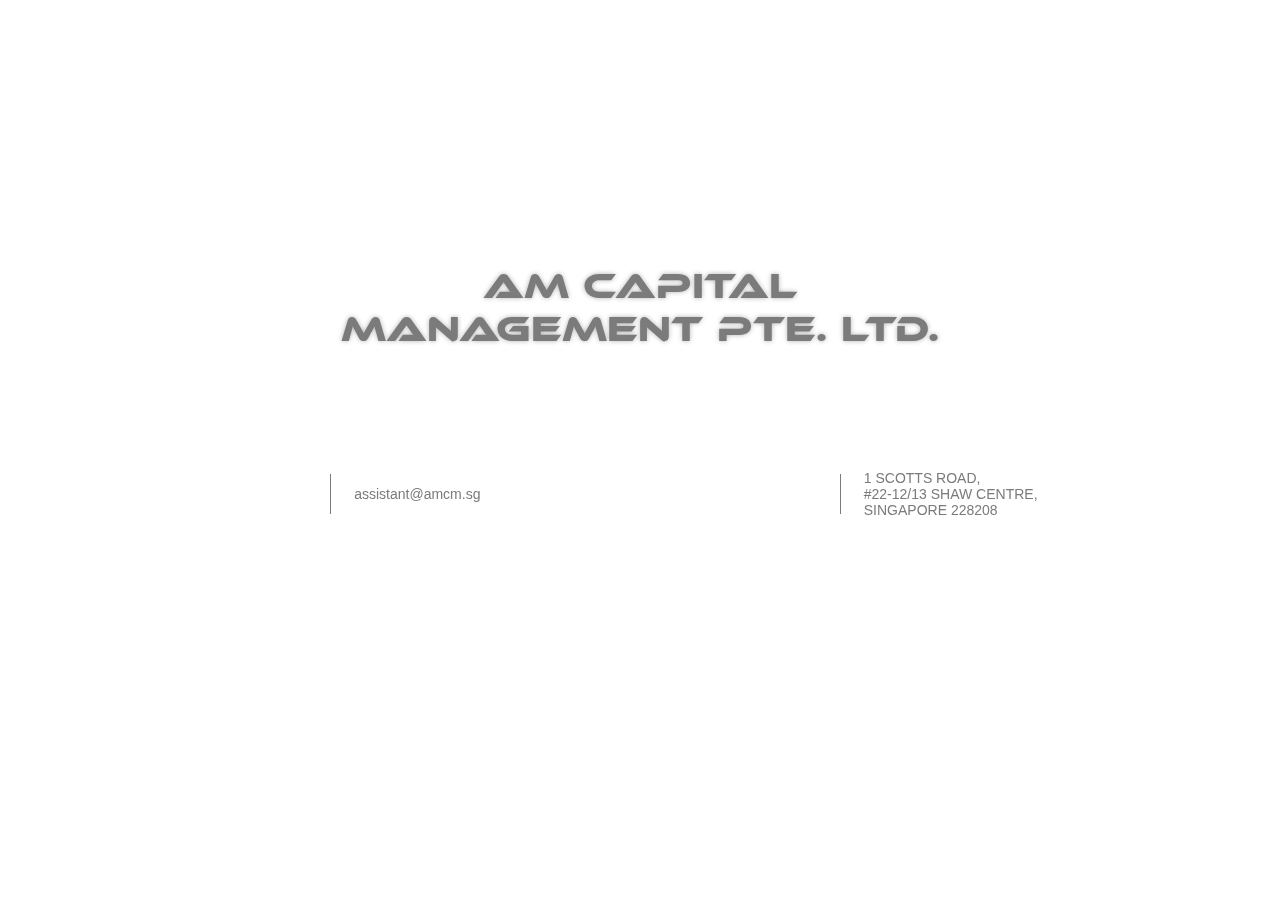
==== index.html @ 71c66c07 "初始值" ====
<!DOCTYPE html>
<html lang="en">

<head>
    <meta charset="UTF-8">
    <meta name="viewport" content="width=device-width, initial-scale=1, shrink-to-fit=no">
    <meta http-equiv="X-UA-Compatible" content="ie=edge">
    <meta name="format-detection" content="telephone=no" />
    <link rel="stylesheet" href="style/all.min.css">
    <script src="https://ajax.googleapis.com/ajax/libs/jquery/3.6.0/jquery.min.js"></script>
    <script src="https://unpkg.com/aos@2.3.1/dist/aos.js"></script>
    <link href="https://unpkg.com/aos@2.3.1/dist/aos.css" rel="stylesheet">
    <title>AM CAPITAL MANAGEMENT PTE. LTD.</title>
</head>

<body class="bodyBg" id="bodyBg">

    <main>
        <div class="slogan">
            <h1></h1>
            <h2 data-aos="fade-down" data-aos-duration="1000" data-aos-once="true">AM CAPITAL</h2>
            <h2 data-aos="fade-up" data-aos-duration="1000" data-aos-once="true">MANAGEMENT PTE. LTD.</h2>
        </div>


        <!-- info -->
        <ul class="info">
            <li data-aos="fade-down" data-aos-duration="1000" data-aos-once="true" data-aos-delay="1600">
                <a href="mailto:assistant@amcm.sg">
                    <i class="icon_mail"></i>
                    <code>assistant@amcm.sg</code>
                </a>
            </li>
            <li data-aos="fade-up" data-aos-duration="1000" data-aos-once="true" data-aos-delay="1500">
                <a class="no_hand">
                    <i class="icon_address"></i>
                    <code>
                        1 SCOTTS ROAD,<br>
                        #22-12/13 SHAW CENTRE,<br>
                        SINGAPORE 228208
                    </code>
                </a>
            </li>
        </ul>
        <!-- info end -->
    </main>



    <script>
        $(document).ready(()=>{ 
            setTimeout(()=>{ $('#loading').addClass('--hide')},1000);
            setTimeout(()=>{ $('#loading').remove()},1800);
        })

        AOS.init();
    </script>
</body>

</html>
---- style/all.min.css ----
@font-face{font-family:"ethnocentric";src:url("/images/ethnocentric.woff") format("woff")}.txt_primary{color:#7c7b7b !important}.txt_secondary{color:#000 !important}.txt_white{color:#fff !important}.txt_black{color:#000 !important}.txt_shadow{color:rgba(0,0,0,.3) !important}.bg_primary{background:#7c7b7b !important}.bg_secondary{background:#fff !important}.bg_background{background:#fff !important}.bg_white{background:#fff !important}.bg_black{background:#000 !important}.bg_white_alpha{background:rgba(255,255,255,.5) !important}.bg_black_alpha{background:rgba(0,0,0,.7) !important}.bg_lightblack_alpha{background:rgba(124,123,123,.3) !important}.more_btn::after,.more_btn,.active_item{-webkit-transition:all .3s ease-in-out;transition:all .3s ease-in-out}.hand,[class*=_btn]:not(:disabled),.labelMd.--redio{cursor:pointer}.no_hand{cursor:default;-webkit-transition:none;transition:none}.mt5{margin-top:5px}.mt6{margin-top:6px}.mt7{margin-top:7px}.mt8{margin-top:8px}.mt9{margin-top:9px}.mt10{margin-top:10px}.mt11{margin-top:11px}.mt12{margin-top:12px}.mt13{margin-top:13px}.mt14{margin-top:14px}.mt15{margin-top:15px}.mt16{margin-top:16px}.mt17{margin-top:17px}.mt18{margin-top:18px}.mt19{margin-top:19px}.mt20{margin-top:20px}.mt21{margin-top:21px}.mt22{margin-top:22px}.mt23{margin-top:23px}.mt24{margin-top:24px}.mt25{margin-top:25px}.mt26{margin-top:26px}.mt27{margin-top:27px}.mt28{margin-top:28px}.mt29{margin-top:29px}.mt30{margin-top:30px}.mt31{margin-top:31px}.mt32{margin-top:32px}.mt33{margin-top:33px}.mt34{margin-top:34px}.mt35{margin-top:35px}.mt36{margin-top:36px}.mt37{margin-top:37px}.mt38{margin-top:38px}.mt39{margin-top:39px}.mt40{margin-top:40px}.mt41{margin-top:41px}.mt42{margin-top:42px}.mt43{margin-top:43px}.mt44{margin-top:44px}.mt45{margin-top:45px}.mt46{margin-top:46px}.mt47{margin-top:47px}.mt48{margin-top:48px}.mr5{margin-right:5px}.mr6{margin-right:6px}.mr7{margin-right:7px}.mr8{margin-right:8px}.mr9{margin-right:9px}.mr10{margin-right:10px}.mr11{margin-right:11px}.mr12{margin-right:12px}.mr13{margin-right:13px}.mr14{margin-right:14px}.mr15{margin-right:15px}.mr16{margin-right:16px}.mr17{margin-right:17px}.mr18{margin-right:18px}.mr19{margin-right:19px}.mr20{margin-right:20px}.mr21{margin-right:21px}.mr22{margin-right:22px}.mr23{margin-right:23px}.mr24{margin-right:24px}.mr25{margin-right:25px}.mr26{margin-right:26px}.mr27{margin-right:27px}.mr28{margin-right:28px}.mr29{margin-right:29px}.mr30{margin-right:30px}.mr31{margin-right:31px}.mr32{margin-right:32px}.mr33{margin-right:33px}.mr34{margin-right:34px}.mr35{margin-right:35px}.mr36{margin-right:36px}.mr37{margin-right:37px}.mr38{margin-right:38px}.mr39{margin-right:39px}.mr40{margin-right:40px}.mr41{margin-right:41px}.mr42{margin-right:42px}.mr43{margin-right:43px}.mr44{margin-right:44px}.mr45{margin-right:45px}.mr46{margin-right:46px}.mr47{margin-right:47px}.mr48{margin-right:48px}.mb5{margin-bottom:5px}.mb6{margin-bottom:6px}.mb7{margin-bottom:7px}.mb8{margin-bottom:8px}.mb9{margin-bottom:9px}.mb10{margin-bottom:10px}.mb11{margin-bottom:11px}.mb12{margin-bottom:12px}.mb13{margin-bottom:13px}.mb14{margin-bottom:14px}.mb15{margin-bottom:15px}.mb16{margin-bottom:16px}.mb17{margin-bottom:17px}.mb18{margin-bottom:18px}.mb19{margin-bottom:19px}.mb20{margin-bottom:20px}.mb21{margin-bottom:21px}.mb22{margin-bottom:22px}.mb23{margin-bottom:23px}.mb24{margin-bottom:24px}.mb25{margin-bottom:25px}.mb26{margin-bottom:26px}.mb27{margin-bottom:27px}.mb28{margin-bottom:28px}.mb29{margin-bottom:29px}.mb30{margin-bottom:30px}.mb31{margin-bottom:31px}.mb32{margin-bottom:32px}.mb33{margin-bottom:33px}.mb34{margin-bottom:34px}.mb35{margin-bottom:35px}.mb36{margin-bottom:36px}.mb37{margin-bottom:37px}.mb38{margin-bottom:38px}.mb39{margin-bottom:39px}.mb40{margin-bottom:40px}.mb41{margin-bottom:41px}.mb42{margin-bottom:42px}.mb43{margin-bottom:43px}.mb44{margin-bottom:44px}.mb45{margin-bottom:45px}.mb46{margin-bottom:46px}.mb47{margin-bottom:47px}.mb48{margin-bottom:48px}.ml5{margin-left:5px}.ml6{margin-left:6px}.ml7{margin-left:7px}.ml8{margin-left:8px}.ml9{margin-left:9px}.ml10{margin-left:10px}.ml11{margin-left:11px}.ml12{margin-left:12px}.ml13{margin-left:13px}.ml14{margin-left:14px}.ml15{margin-left:15px}.ml16{margin-left:16px}.ml17{margin-left:17px}.ml18{margin-left:18px}.ml19{margin-left:19px}.ml20{margin-left:20px}.ml21{margin-left:21px}.ml22{margin-left:22px}.ml23{margin-left:23px}.ml24{margin-left:24px}.ml25{margin-left:25px}.ml26{margin-left:26px}.ml27{margin-left:27px}.ml28{margin-left:28px}.ml29{margin-left:29px}.ml30{margin-left:30px}.ml31{margin-left:31px}.ml32{margin-left:32px}.ml33{margin-left:33px}.ml34{margin-left:34px}.ml35{margin-left:35px}.ml36{margin-left:36px}.ml37{margin-left:37px}.ml38{margin-left:38px}.ml39{margin-left:39px}.ml40{margin-left:40px}.ml41{margin-left:41px}.ml42{margin-left:42px}.ml43{margin-left:43px}.ml44{margin-left:44px}.ml45{margin-left:45px}.ml46{margin-left:46px}.ml47{margin-left:47px}.ml48{margin-left:48px}.txtc{text-align:center !important}.txtl{text-align:left !important}.txtr{text-align:right !important}.w100{width:100% !important}.w100px{width:100px !important}.w99{width:99% !important}.w99px{width:99px !important}.w98{width:98% !important}.w98px{width:98px !important}.w97{width:97% !important}.w97px{width:97px !important}.w96{width:96% !important}.w96px{width:96px !important}.w95{width:95% !important}.w95px{width:95px !important}.w94{width:94% !important}.w94px{width:94px !important}.w93{width:93% !important}.w93px{width:93px !important}.w92{width:92% !important}.w92px{width:92px !important}.w91{width:91% !important}.w91px{width:91px !important}.w90{width:90% !important}.w90px{width:90px !important}.w89{width:89% !important}.w89px{width:89px !important}.w88{width:88% !important}.w88px{width:88px !important}.w87{width:87% !important}.w87px{width:87px !important}.w86{width:86% !important}.w86px{width:86px !important}.w85{width:85% !important}.w85px{width:85px !important}.w84{width:84% !important}.w84px{width:84px !important}.w83{width:83% !important}.w83px{width:83px !important}.w82{width:82% !important}.w82px{width:82px !important}.w81{width:81% !important}.w81px{width:81px !important}.w80{width:80% !important}.w80px{width:80px !important}.w79{width:79% !important}.w79px{width:79px !important}.w78{width:78% !important}.w78px{width:78px !important}.w77{width:77% !important}.w77px{width:77px !important}.w76{width:76% !important}.w76px{width:76px !important}.w75{width:75% !important}.w75px{width:75px !important}.w74{width:74% !important}.w74px{width:74px !important}.w73{width:73% !important}.w73px{width:73px !important}.w72{width:72% !important}.w72px{width:72px !important}.w71{width:71% !important}.w71px{width:71px !important}.w70{width:70% !important}.w70px{width:70px !important}.w69{width:69% !important}.w69px{width:69px !important}.w68{width:68% !important}.w68px{width:68px !important}.w67{width:67% !important}.w67px{width:67px !important}.w66{width:66% !important}.w66px{width:66px !important}.w65{width:65% !important}.w65px{width:65px !important}.w64{width:64% !important}.w64px{width:64px !important}.w63{width:63% !important}.w63px{width:63px !important}.w62{width:62% !important}.w62px{width:62px !important}.w61{width:61% !important}.w61px{width:61px !important}.w60{width:60% !important}.w60px{width:60px !important}.w59{width:59% !important}.w59px{width:59px !important}.w58{width:58% !important}.w58px{width:58px !important}.w57{width:57% !important}.w57px{width:57px !important}.w56{width:56% !important}.w56px{width:56px !important}.w55{width:55% !important}.w55px{width:55px !important}.w54{width:54% !important}.w54px{width:54px !important}.w53{width:53% !important}.w53px{width:53px !important}.w52{width:52% !important}.w52px{width:52px !important}.w51{width:51% !important}.w51px{width:51px !important}.w50{width:50% !important}.w50px{width:50px !important}.w49{width:49% !important}.w49px{width:49px !important}.w48{width:48% !important}.w48px{width:48px !important}.w47{width:47% !important}.w47px{width:47px !important}.w46{width:46% !important}.w46px{width:46px !important}.w45{width:45% !important}.w45px{width:45px !important}.w44{width:44% !important}.w44px{width:44px !important}.w43{width:43% !important}.w43px{width:43px !important}.w42{width:42% !important}.w42px{width:42px !important}.w41{width:41% !important}.w41px{width:41px !important}.w40{width:40% !important}.w40px{width:40px !important}.w39{width:39% !important}.w39px{width:39px !important}.w38{width:38% !important}.w38px{width:38px !important}.w37{width:37% !important}.w37px{width:37px !important}.w36{width:36% !important}.w36px{width:36px !important}.w35{width:35% !important}.w35px{width:35px !important}.w34{width:34% !important}.w34px{width:34px !important}.w33{width:33% !important}.w33px{width:33px !important}.w32{width:32% !important}.w32px{width:32px !important}.w31{width:31% !important}.w31px{width:31px !important}.w30{width:30% !important}.w30px{width:30px !important}.w29{width:29% !important}.w29px{width:29px !important}.w28{width:28% !important}.w28px{width:28px !important}.w27{width:27% !important}.w27px{width:27px !important}.w26{width:26% !important}.w26px{width:26px !important}.w25{width:25% !important}.w25px{width:25px !important}.w24{width:24% !important}.w24px{width:24px !important}.w23{width:23% !important}.w23px{width:23px !important}.w22{width:22% !important}.w22px{width:22px !important}.w21{width:21% !important}.w21px{width:21px !important}.w20{width:20% !important}.w20px{width:20px !important}.w19{width:19% !important}.w19px{width:19px !important}.w18{width:18% !important}.w18px{width:18px !important}.w17{width:17% !important}.w17px{width:17px !important}.w16{width:16% !important}.w16px{width:16px !important}.w15{width:15% !important}.w15px{width:15px !important}.w14{width:14% !important}.w14px{width:14px !important}.w13{width:13% !important}.w13px{width:13px !important}.w12{width:12% !important}.w12px{width:12px !important}.w11{width:11% !important}.w11px{width:11px !important}.w10{width:10% !important}.w10px{width:10px !important}.w9{width:9% !important}.w9px{width:9px !important}.w8{width:8% !important}.w8px{width:8px !important}.w7{width:7% !important}.w7px{width:7px !important}.w6{width:6% !important}.w6px{width:6px !important}.w5{width:5% !important}.w5px{width:5px !important}.w4{width:4% !important}.w4px{width:4px !important}.w3{width:3% !important}.w3px{width:3px !important}.w2{width:2% !important}.w2px{width:2px !important}.w1{width:1% !important}.w1px{width:1px !important}*{font-family:"Roboto",sans-serif;-webkit-box-sizing:border-box;box-sizing:border-box;-webkit-touch-callout:none;-webkit-text-size-adjust:none}html,body,div,span,iframe,h1,h2,h3,h4,h5,h6,p,a,em,img,tt,b,i,ol,ul,li,form,label,caption{margin:0;padding:0;border:0;outline:0;background:rgba(0,0,0,0);list-style:none;font-style:normal;font-weight:normal;font-size:100%;vertical-align:baseline}html,body{width:100%;height:100%;background:#fff;-ms-touch-action:manipulation;touch-action:manipulation;font-size:14px;color:#7c7b7b;scroll-behavior:smooth}*:hover,*:focus,*:active{outline:0;-moz-outline:none;-webkit-tap-highlight-color:rgba(0,0,0,0)}a{color:inherit;font-family:"Roboto",sans-serif;font-weight:inherit;text-decoration:none}input[type=number]::-webkit-inner-spin-button,input[type=number]::-webkit-outer-spin-button{-webkit-appearance:none;appearance:none}input[type=number]{-moz-appearance:textfield}input[type=password]::-webkit-textfield-decoration-container{visibility:hidden}input,button,select,textarea{font-family:"Roboto",sans-serif;padding:0;border:0;background-color:rgba(0,0,0,0);-webkit-box-sizing:border-box;box-sizing:border-box;-webkit-appearance:none;-moz-appearance:none;-ms-appearance:none;appearance:none;resize:none;color:#000;font-size:14px;border-radius:0;margin:0}input::-ms-clear,input::-ms-reveal,select::-ms-expand{display:none}.nofloat:after{content:"";display:table;clear:both}table{border-collapse:collapse;border-spacing:0}img{max-width:100%;vertical-align:middle;-o-object-fit:cover;object-fit:cover}tt{font-family:"Roboto",sans-serif}@media only screen and (min-device-width: 1025px){::-webkit-scrollbar{width:6px;height:6px;background-color:#7c7b7b}::-webkit-scrollbar-thumb{background-color:rgba(255,255,255,.5);border:1px #7c7b7b solid;border-radius:3px;cursor:pointer;-webkit-transition:background .5s linear;transition:background .5s linear}*:hover::-webkit-scrollbar-thumb{background-color:#fff}::-webkit-scrollbar-corner{background-color:#fff}}.--noscroll{overflow:hidden}.slogan{text-shadow:0 0 5px rgba(0,0,0,.3)}.active_item{opacity:0;visibility:collapse;-webkit-transform:translate3d(0, -20%, 0);transform:translate3d(0, -20%, 0);-webkit-transform-origin:0 top;transform-origin:0 top;z-index:2}@media screen and (max-width: 1024px){.active_item{-webkit-transform:scale(1, 0);transform:scale(1, 0);height:0}}.--active>.active_item,.--active~.active_item{visibility:visible;opacity:1;-webkit-transform:translate3d(0, 0, 0);transform:translate3d(0, 0, 0)}@media screen and (max-width: 1024px){.--active>.active_item,.--active~.active_item{-webkit-transform:scale(1, 1);transform:scale(1, 1);height:auto}}.pd_RLauto{padding-left:180px;padding-right:180px}@media screen and (max-width: 1180px){.pd_RLauto{padding-left:64px;padding-right:64px}}@media screen and (max-width: 996px){.pd_RLauto{padding-left:calc(24px + constant(safe-area-inset-left));padding-left:calc(24px + env(safe-area-inset-left));padding-right:calc(24px + constant(safe-area-inset-right));padding-right:calc(24px + env(safe-area-inset-right))}}.pd_TBauto{padding-top:64px;padding-bottom:64px}@media screen and (max-width: 1024px){.pd_TBauto{padding-top:32px;padding-bottom:32px}}.more_btn{position:relative;display:block;min-width:120px;padding:0 16px;height:40px;border-radius:40px;border:1px solid #fff;background:#fff;margin:auto;-webkit-transition:all .3s ease-in-out;transition:all .3s ease-in-out}.more_btn::after{content:attr(data-txt);color:#7c7b7b;font-size:20px;font-weight:bold;z-index:1}@media screen and (max-width: 1180px){.more_btn{font-size:14px}}@media(pointer: fine)and (-webkit-max-device-pixel-ratio: 2),(pointer: fine)and (max-resolution: 2dppx),screen and (pointer: fine)and (-webkit-max-device-pixel-ratio: 2),(-moz-touch-enabled: 0){.more_btn:not(:disabled):not(.--on):not(.--err):hover{background:rgba(0,0,0,0)}.more_btn:not(:disabled):not(.--on):not(.--err):hover::after{color:#fff}}.more_btn:not(:disabled):not(.--on):not(.--err):active{background:rgba(0,0,0,0)}.more_btn:not(:disabled):not(.--on):not(.--err):active::after{color:#fff}.txt_bold{font-weight:bold}.txt_link{color:#000;font-weight:bold;-webkit-transition:all .3s ease-in-out;transition:all .3s ease-in-out}@media(pointer: fine)and (-webkit-max-device-pixel-ratio: 2),(pointer: fine)and (max-resolution: 2dppx),screen and (pointer: fine)and (-webkit-max-device-pixel-ratio: 2),(-moz-touch-enabled: 0){.txt_link:not(:disabled):not(.--on):not(.--err):hover{text-decoration:underline}}.txt_link:not(:disabled):not(.--on):not(.--err):active{text-decoration:underline}body{display:-webkit-box;display:-ms-flexbox;display:flex;-webkit-box-align:center;-ms-flex-align:center;align-items:center;-webkit-box-pack:center;-ms-flex-pack:center;justify-content:center;-webkit-box-orient:vertical;-webkit-box-direction:normal;-ms-flex-direction:column;flex-direction:column}.labelMd{display:-webkit-box;display:-ms-flexbox;display:flex;position:relative;width:150px;height:30px;background:#fff;border:1px solid;margin-bottom:24px;-webkit-transition:all .3s ease-in-out;transition:all .3s ease-in-out}.labelMd code{position:absolute;bottom:calc(100% + 2px);left:0;padding:0 2px;font-size:12px;white-space:nowrap}.labelMd .txt{-webkit-box-flex:0;-ms-flex:none;flex:none;font-size:12px;white-space:nowrap}.labelMd i{position:absolute;top:0;bottom:0;right:8px;-webkit-box-flex:0;-ms-flex:none;flex:none;width:30px;height:30px}.labelMd.--text input{width:100%;height:100%;padding:0 8px}.labelMd.--select select{width:100%;height:100%;padding:0 8px}.labelMd.--redio{display:-webkit-inline-box;display:-ms-inline-flexbox;display:inline-flex;-webkit-box-align:center;-ms-flex-align:center;align-items:center;-webkit-box-pack:start;-ms-flex-pack:start;justify-content:flex-start}.labelMd.--redio input{display:none}.labelMd.--redio span{position:relative;display:block;width:15px;height:15px;background:#fff;border:1px solid;border-radius:15px;margin-right:5px}.labelMd.--redio span::before{position:absolute;top:0;right:0;bottom:0;left:0;content:none;width:calc(100% - 4px);height:calc(100% - 4px);background:#fff;border-radius:100%;margin:auto}.labelMd.--redio input:checked+span::before{content:""}.normal_input{width:100%;height:48px;padding:0 16px;background:#fff;border:1px solid rgba(0,0,0,0);-webkit-transition:all .3s ease-in-out;transition:all .3s ease-in-out}.normal_input+.notice:empty{display:none}.normal_input.--err+.notice{display:block;padding:4px 16px 0}.normal_textarea{width:100%;height:200px;padding:16px;background:#fff;border:1px solid rgba(0,0,0,0);-webkit-transition:all .3s ease-in-out;transition:all .3s ease-in-out}.icon_arrow{display:inline-block;background:url(../images/icon_arrow.svg) no-repeat center/contain}.icon_pw_hidden{display:inline-block;background:url(../images/icon_pw_hidden.svg) no-repeat center/contain}.icon_pw_visible{display:inline-block;background:url(../images/icon_pw_visible.svg) no-repeat center/contain}.bodyBg{background:url(../images/img_bodybg.jpg) no-repeat center top fixed}main{width:100%;height:100%;padding:240px 0 24px}@media screen and (max-width: 1180px){main{padding:200px 0 24px}}@media screen and (max-width: 996px){main{padding:56px 0 24px}}.slogan{text-align:center;margin-bottom:120px}.slogan h1{color:#000;font-family:"Cinzel",serif;font-size:60px;font-weight:bold;margin-bottom:24px}@media screen and (max-width: 1180px){.slogan h1{font-size:48px}}@media screen and (max-width: 1024px){.slogan h1{font-size:40px}}.slogan h2{font-family:"ethnocentric",serif;font-size:36px}@media screen and (max-width: 1024px){.slogan h2{font-size:24px}}.contact{display:-webkit-box;display:-ms-flexbox;display:flex;-webkit-box-align:center;-ms-flex-align:center;align-items:center;-webkit-box-pack:center;-ms-flex-pack:center;justify-content:center;margin-bottom:120px}@media screen and (max-width: 996px){.contact{margin-bottom:60px}}.contact li{-webkit-transition:all .3s ease-in-out;transition:all .3s ease-in-out}.contact li+li{margin-left:20px}@media(pointer: fine)and (-webkit-max-device-pixel-ratio: 2),(pointer: fine)and (max-resolution: 2dppx),screen and (pointer: fine)and (-webkit-max-device-pixel-ratio: 2),(-moz-touch-enabled: 0){.contact li:not(:disabled):not(.--on):not(.--err):hover{opacity:.5}}.contact li:not(:disabled):not(.--on):not(.--err):active{opacity:.5}.contact i{width:40px;height:40px}.info{display:-webkit-box;display:-ms-flexbox;display:flex;-webkit-box-align:center;-ms-flex-align:center;align-items:center;-webkit-box-pack:space-evenly;-ms-flex-pack:space-evenly;justify-content:space-evenly}@media screen and (max-width: 996px){.info{-webkit-box-orient:vertical;-webkit-box-direction:normal;-ms-flex-direction:column;flex-direction:column}}.info li{display:-webkit-box;display:-ms-flexbox;display:flex;-webkit-box-align:center;-ms-flex-align:center;align-items:center;-webkit-box-pack:center;-ms-flex-pack:center;justify-content:center;width:25%;font-size:14px}@media screen and (max-width: 1180px){.info li{width:33.3333333333%}}@media screen and (max-width: 996px){.info li{width:100%;-webkit-box-pack:center;-ms-flex-pack:center;justify-content:center;margin-bottom:40px}.info li:first-child{-webkit-box-ordinal-group:2;-ms-flex-order:1;order:1}}.info a{display:-webkit-box;display:-ms-flexbox;display:flex;-webkit-box-align:center;-ms-flex-align:center;align-items:center;-webkit-transition:all .3s ease-in-out;transition:all .3s ease-in-out}@media screen and (max-width: 996px){.info a{-webkit-box-orient:vertical;-webkit-box-direction:normal;-ms-flex-direction:column;flex-direction:column}.info a code{font-size:12px}}@media(pointer: fine)and (-webkit-max-device-pixel-ratio: 2),(pointer: fine)and (max-resolution: 2dppx),screen and (pointer: fine)and (-webkit-max-device-pixel-ratio: 2),(-moz-touch-enabled: 0){.info a:not(:disabled):not(.--on):not(.--err):hover{opacity:.5}}.info a:not(:disabled):not(.--on):not(.--err):active{opacity:.5}.info i{position:relative;width:40px;height:40px;margin-right:48px}@media screen and (max-width: 996px){.info i{width:30px;height:30px;margin:0 0 16px}}.info i::after{position:absolute;top:0;bottom:0;left:calc(100% + 24px);content:"";display:block;width:1px;height:40px;background:#7c7b7b}@media screen and (max-width: 996px){.info i::after{content:none}}/*# sourceMappingURL=all.min.css.map */
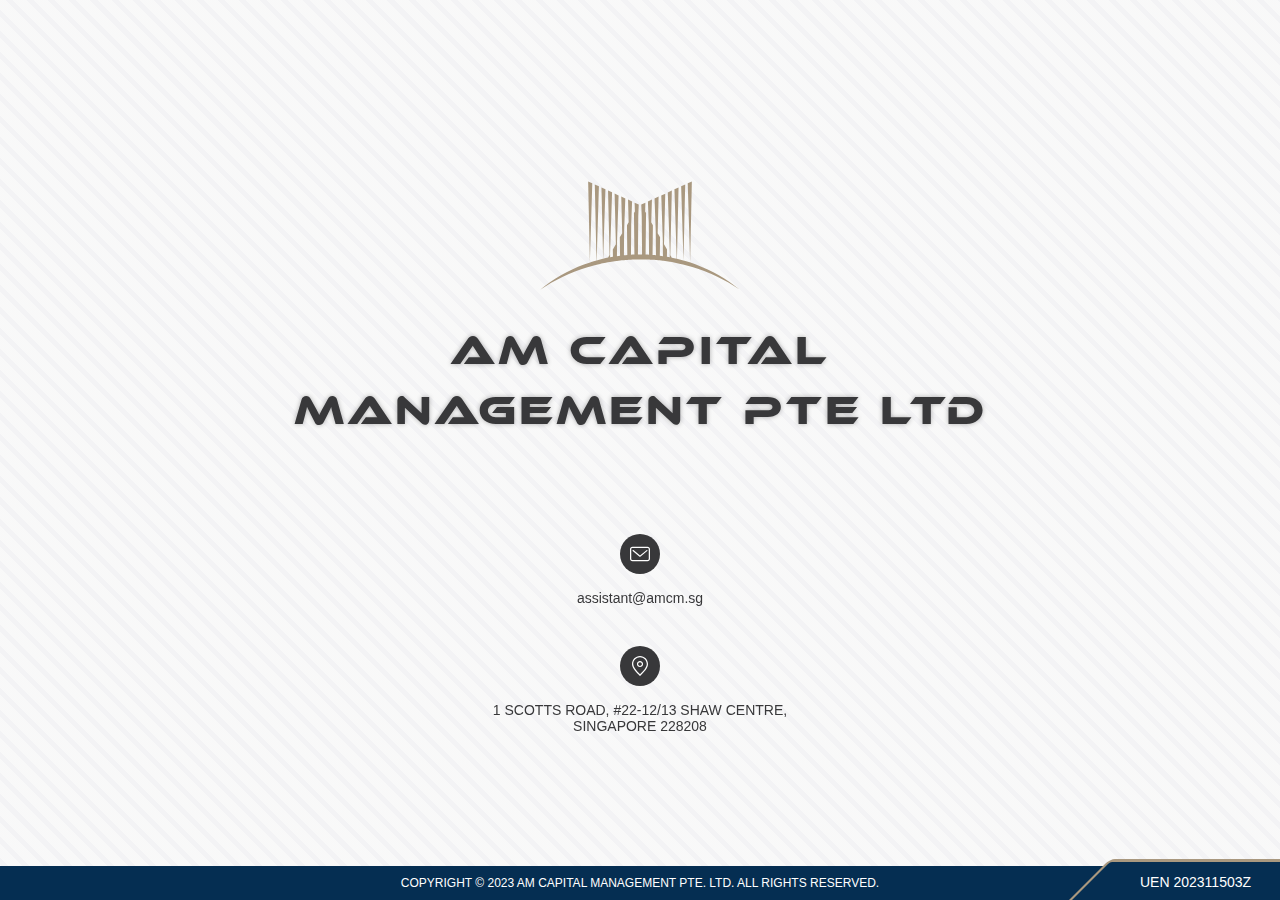
==== commit d2e61954: "100%" ====
--- a/index.html
+++ b/index.html
@@ -13,36 +13,48 @@
     <title>AM CAPITAL MANAGEMENT PTE. LTD.</title>
 </head>
 
-<body class="bodyBg" id="bodyBg">
+<body id="bodyBg">
 
     <main>
         <div class="slogan">
-            <h1></h1>
-            <h2 data-aos="fade-down" data-aos-duration="1000" data-aos-once="true">AM CAPITAL</h2>
-            <h2 data-aos="fade-up" data-aos-duration="1000" data-aos-once="true">MANAGEMENT PTE. LTD.</h2>
+            <h1 data-aos="zoom-in" data-aos-duration="800" data-aos-once="true">AM CAPITAL MANAGEMENT PTE. LTD</h1>
+            <h2 data-aos="fade-down" data-aos-duration="800" data-aos-delay="800" data-aos-once="true">AM CAPITAL</h2>
+            <h2 data-aos="fade-up" data-aos-duration="800" data-aos-delay="800" data-aos-once="true">MANAGEMENT PTE LTD</h2>
         </div>
 
 
         <!-- info -->
         <ul class="info">
-            <li data-aos="fade-down" data-aos-duration="1000" data-aos-once="true" data-aos-delay="1600">
+            <li>
                 <a href="mailto:assistant@amcm.sg">
-                    <i class="icon_mail"></i>
-                    <code>assistant@amcm.sg</code>
+                    <i class="icon_mail" data-aos="zoom-in" data-aos-duration="700" data-aos-once="true" data-aos-delay="1600"></i>
+                    <code data-aos="fade-in" data-aos-duration="700" data-aos-once="true" data-aos-delay="1600">assistant@amcm.sg</code>
                 </a>
             </li>
-            <li data-aos="fade-up" data-aos-duration="1000" data-aos-once="true" data-aos-delay="1500">
+            <li>
                 <a class="no_hand">
-                    <i class="icon_address"></i>
-                    <code>
-                        1 SCOTTS ROAD,<br>
-                        #22-12/13 SHAW CENTRE,<br>
+                    <i class="icon_address" data-aos="zoom-in" data-aos-duration="700" data-aos-once="true" data-aos-delay="2000"></i>
+                    <code data-aos="fade-in" data-aos-duration="700" data-aos-once="true" data-aos-delay="2000">
+                        1 SCOTTS ROAD, #22-12/13 SHAW CENTRE,<br>
                         SINGAPORE 228208
                     </code>
                 </a>
             </li>
         </ul>
         <!-- info end -->
+
+
+
+        <footer>
+            <!-- copyright -->
+            <div class="copyright">
+                COPYRIGHT © 2023 AM CAPITAL MANAGEMENT PTE. LTD. ALL RIGHTS RESERVED.
+                <code>UEN 202311503Z</code>
+            </div>
+            <!-- copyright end -->
+
+            <span data-txt="UEN 202311503Z"></span>
+        </footer>
     </main>
 
 
--- a/style/all.min.css
+++ b/style/all.min.css
@@ -1 +1 @@
-@font-face{font-family:"ethnocentric";src:url("/images/ethnocentric.woff") format("woff")}.txt_primary{color:#7c7b7b !important}.txt_secondary{color:#000 !important}.txt_white{color:#fff !important}.txt_black{color:#000 !important}.txt_shadow{color:rgba(0,0,0,.3) !important}.bg_primary{background:#7c7b7b !important}.bg_secondary{background:#fff !important}.bg_background{background:#fff !important}.bg_white{background:#fff !important}.bg_black{background:#000 !important}.bg_white_alpha{background:rgba(255,255,255,.5) !important}.bg_black_alpha{background:rgba(0,0,0,.7) !important}.bg_lightblack_alpha{background:rgba(124,123,123,.3) !important}.more_btn::after,.more_btn,.active_item{-webkit-transition:all .3s ease-in-out;transition:all .3s ease-in-out}.hand,[class*=_btn]:not(:disabled),.labelMd.--redio{cursor:pointer}.no_hand{cursor:default;-webkit-transition:none;transition:none}.mt5{margin-top:5px}.mt6{margin-top:6px}.mt7{margin-top:7px}.mt8{margin-top:8px}.mt9{margin-top:9px}.mt10{margin-top:10px}.mt11{margin-top:11px}.mt12{margin-top:12px}.mt13{margin-top:13px}.mt14{margin-top:14px}.mt15{margin-top:15px}.mt16{margin-top:16px}.mt17{margin-top:17px}.mt18{margin-top:18px}.mt19{margin-top:19px}.mt20{margin-top:20px}.mt21{margin-top:21px}.mt22{margin-top:22px}.mt23{margin-top:23px}.mt24{margin-top:24px}.mt25{margin-top:25px}.mt26{margin-top:26px}.mt27{margin-top:27px}.mt28{margin-top:28px}.mt29{margin-top:29px}.mt30{margin-top:30px}.mt31{margin-top:31px}.mt32{margin-top:32px}.mt33{margin-top:33px}.mt34{margin-top:34px}.mt35{margin-top:35px}.mt36{margin-top:36px}.mt37{margin-top:37px}.mt38{margin-top:38px}.mt39{margin-top:39px}.mt40{margin-top:40px}.mt41{margin-top:41px}.mt42{margin-top:42px}.mt43{margin-top:43px}.mt44{margin-top:44px}.mt45{margin-top:45px}.mt46{margin-top:46px}.mt47{margin-top:47px}.mt48{margin-top:48px}.mr5{margin-right:5px}.mr6{margin-right:6px}.mr7{margin-right:7px}.mr8{margin-right:8px}.mr9{margin-right:9px}.mr10{margin-right:10px}.mr11{margin-right:11px}.mr12{margin-right:12px}.mr13{margin-right:13px}.mr14{margin-right:14px}.mr15{margin-right:15px}.mr16{margin-right:16px}.mr17{margin-right:17px}.mr18{margin-right:18px}.mr19{margin-right:19px}.mr20{margin-right:20px}.mr21{margin-right:21px}.mr22{margin-right:22px}.mr23{margin-right:23px}.mr24{margin-right:24px}.mr25{margin-right:25px}.mr26{margin-right:26px}.mr27{margin-right:27px}.mr28{margin-right:28px}.mr29{margin-right:29px}.mr30{margin-right:30px}.mr31{margin-right:31px}.mr32{margin-right:32px}.mr33{margin-right:33px}.mr34{margin-right:34px}.mr35{margin-right:35px}.mr36{margin-right:36px}.mr37{margin-right:37px}.mr38{margin-right:38px}.mr39{margin-right:39px}.mr40{margin-right:40px}.mr41{margin-right:41px}.mr42{margin-right:42px}.mr43{margin-right:43px}.mr44{margin-right:44px}.mr45{margin-right:45px}.mr46{margin-right:46px}.mr47{margin-right:47px}.mr48{margin-right:48px}.mb5{margin-bottom:5px}.mb6{margin-bottom:6px}.mb7{margin-bottom:7px}.mb8{margin-bottom:8px}.mb9{margin-bottom:9px}.mb10{margin-bottom:10px}.mb11{margin-bottom:11px}.mb12{margin-bottom:12px}.mb13{margin-bottom:13px}.mb14{margin-bottom:14px}.mb15{margin-bottom:15px}.mb16{margin-bottom:16px}.mb17{margin-bottom:17px}.mb18{margin-bottom:18px}.mb19{margin-bottom:19px}.mb20{margin-bottom:20px}.mb21{margin-bottom:21px}.mb22{margin-bottom:22px}.mb23{margin-bottom:23px}.mb24{margin-bottom:24px}.mb25{margin-bottom:25px}.mb26{margin-bottom:26px}.mb27{margin-bottom:27px}.mb28{margin-bottom:28px}.mb29{margin-bottom:29px}.mb30{margin-bottom:30px}.mb31{margin-bottom:31px}.mb32{margin-bottom:32px}.mb33{margin-bottom:33px}.mb34{margin-bottom:34px}.mb35{margin-bottom:35px}.mb36{margin-bottom:36px}.mb37{margin-bottom:37px}.mb38{margin-bottom:38px}.mb39{margin-bottom:39px}.mb40{margin-bottom:40px}.mb41{margin-bottom:41px}.mb42{margin-bottom:42px}.mb43{margin-bottom:43px}.mb44{margin-bottom:44px}.mb45{margin-bottom:45px}.mb46{margin-bottom:46px}.mb47{margin-bottom:47px}.mb48{margin-bottom:48px}.ml5{margin-left:5px}.ml6{margin-left:6px}.ml7{margin-left:7px}.ml8{margin-left:8px}.ml9{margin-left:9px}.ml10{margin-left:10px}.ml11{margin-left:11px}.ml12{margin-left:12px}.ml13{margin-left:13px}.ml14{margin-left:14px}.ml15{margin-left:15px}.ml16{margin-left:16px}.ml17{margin-left:17px}.ml18{margin-left:18px}.ml19{margin-left:19px}.ml20{margin-left:20px}.ml21{margin-left:21px}.ml22{margin-left:22px}.ml23{margin-left:23px}.ml24{margin-left:24px}.ml25{margin-left:25px}.ml26{margin-left:26px}.ml27{margin-left:27px}.ml28{margin-left:28px}.ml29{margin-left:29px}.ml30{margin-left:30px}.ml31{margin-left:31px}.ml32{margin-left:32px}.ml33{margin-left:33px}.ml34{margin-left:34px}.ml35{margin-left:35px}.ml36{margin-left:36px}.ml37{margin-left:37px}.ml38{margin-left:38px}.ml39{margin-left:39px}.ml40{margin-left:40px}.ml41{margin-left:41px}.ml42{margin-left:42px}.ml43{margin-left:43px}.ml44{margin-left:44px}.ml45{margin-left:45px}.ml46{margin-left:46px}.ml47{margin-left:47px}.ml48{margin-left:48px}.txtc{text-align:center !important}.txtl{text-align:left !important}.txtr{text-align:right !important}.w100{width:100% !important}.w100px{width:100px !important}.w99{width:99% !important}.w99px{width:99px !important}.w98{width:98% !important}.w98px{width:98px !important}.w97{width:97% !important}.w97px{width:97px !important}.w96{width:96% !important}.w96px{width:96px !important}.w95{width:95% !important}.w95px{width:95px !important}.w94{width:94% !important}.w94px{width:94px !important}.w93{width:93% !important}.w93px{width:93px !important}.w92{width:92% !important}.w92px{width:92px !important}.w91{width:91% !important}.w91px{width:91px !important}.w90{width:90% !important}.w90px{width:90px !important}.w89{width:89% !important}.w89px{width:89px !important}.w88{width:88% !important}.w88px{width:88px !important}.w87{width:87% !important}.w87px{width:87px !important}.w86{width:86% !important}.w86px{width:86px !important}.w85{width:85% !important}.w85px{width:85px !important}.w84{width:84% !important}.w84px{width:84px !important}.w83{width:83% !important}.w83px{width:83px !important}.w82{width:82% !important}.w82px{width:82px !important}.w81{width:81% !important}.w81px{width:81px !important}.w80{width:80% !important}.w80px{width:80px !important}.w79{width:79% !important}.w79px{width:79px !important}.w78{width:78% !important}.w78px{width:78px !important}.w77{width:77% !important}.w77px{width:77px !important}.w76{width:76% !important}.w76px{width:76px !important}.w75{width:75% !important}.w75px{width:75px !important}.w74{width:74% !important}.w74px{width:74px !important}.w73{width:73% !important}.w73px{width:73px !important}.w72{width:72% !important}.w72px{width:72px !important}.w71{width:71% !important}.w71px{width:71px !important}.w70{width:70% !important}.w70px{width:70px !important}.w69{width:69% !important}.w69px{width:69px !important}.w68{width:68% !important}.w68px{width:68px !important}.w67{width:67% !important}.w67px{width:67px !important}.w66{width:66% !important}.w66px{width:66px !important}.w65{width:65% !important}.w65px{width:65px !important}.w64{width:64% !important}.w64px{width:64px !important}.w63{width:63% !important}.w63px{width:63px !important}.w62{width:62% !important}.w62px{width:62px !important}.w61{width:61% !important}.w61px{width:61px !important}.w60{width:60% !important}.w60px{width:60px !important}.w59{width:59% !important}.w59px{width:59px !important}.w58{width:58% !important}.w58px{width:58px !important}.w57{width:57% !important}.w57px{width:57px !important}.w56{width:56% !important}.w56px{width:56px !important}.w55{width:55% !important}.w55px{width:55px !important}.w54{width:54% !important}.w54px{width:54px !important}.w53{width:53% !important}.w53px{width:53px !important}.w52{width:52% !important}.w52px{width:52px !important}.w51{width:51% !important}.w51px{width:51px !important}.w50{width:50% !important}.w50px{width:50px !important}.w49{width:49% !important}.w49px{width:49px !important}.w48{width:48% !important}.w48px{width:48px !important}.w47{width:47% !important}.w47px{width:47px !important}.w46{width:46% !important}.w46px{width:46px !important}.w45{width:45% !important}.w45px{width:45px !important}.w44{width:44% !important}.w44px{width:44px !important}.w43{width:43% !important}.w43px{width:43px !important}.w42{width:42% !important}.w42px{width:42px !important}.w41{width:41% !important}.w41px{width:41px !important}.w40{width:40% !important}.w40px{width:40px !important}.w39{width:39% !important}.w39px{width:39px !important}.w38{width:38% !important}.w38px{width:38px !important}.w37{width:37% !important}.w37px{width:37px !important}.w36{width:36% !important}.w36px{width:36px !important}.w35{width:35% !important}.w35px{width:35px !important}.w34{width:34% !important}.w34px{width:34px !important}.w33{width:33% !important}.w33px{width:33px !important}.w32{width:32% !important}.w32px{width:32px !important}.w31{width:31% !important}.w31px{width:31px !important}.w30{width:30% !important}.w30px{width:30px !important}.w29{width:29% !important}.w29px{width:29px !important}.w28{width:28% !important}.w28px{width:28px !important}.w27{width:27% !important}.w27px{width:27px !important}.w26{width:26% !important}.w26px{width:26px !important}.w25{width:25% !important}.w25px{width:25px !important}.w24{width:24% !important}.w24px{width:24px !important}.w23{width:23% !important}.w23px{width:23px !important}.w22{width:22% !important}.w22px{width:22px !important}.w21{width:21% !important}.w21px{width:21px !important}.w20{width:20% !important}.w20px{width:20px !important}.w19{width:19% !important}.w19px{width:19px !important}.w18{width:18% !important}.w18px{width:18px !important}.w17{width:17% !important}.w17px{width:17px !important}.w16{width:16% !important}.w16px{width:16px !important}.w15{width:15% !important}.w15px{width:15px !important}.w14{width:14% !important}.w14px{width:14px !important}.w13{width:13% !important}.w13px{width:13px !important}.w12{width:12% !important}.w12px{width:12px !important}.w11{width:11% !important}.w11px{width:11px !important}.w10{width:10% !important}.w10px{width:10px !important}.w9{width:9% !important}.w9px{width:9px !important}.w8{width:8% !important}.w8px{width:8px !important}.w7{width:7% !important}.w7px{width:7px !important}.w6{width:6% !important}.w6px{width:6px !important}.w5{width:5% !important}.w5px{width:5px !important}.w4{width:4% !important}.w4px{width:4px !important}.w3{width:3% !important}.w3px{width:3px !important}.w2{width:2% !important}.w2px{width:2px !important}.w1{width:1% !important}.w1px{width:1px !important}*{font-family:"Roboto",sans-serif;-webkit-box-sizing:border-box;box-sizing:border-box;-webkit-touch-callout:none;-webkit-text-size-adjust:none}html,body,div,span,iframe,h1,h2,h3,h4,h5,h6,p,a,em,img,tt,b,i,ol,ul,li,form,label,caption{margin:0;padding:0;border:0;outline:0;background:rgba(0,0,0,0);list-style:none;font-style:normal;font-weight:normal;font-size:100%;vertical-align:baseline}html,body{width:100%;height:100%;background:#fff;-ms-touch-action:manipulation;touch-action:manipulation;font-size:14px;color:#7c7b7b;scroll-behavior:smooth}*:hover,*:focus,*:active{outline:0;-moz-outline:none;-webkit-tap-highlight-color:rgba(0,0,0,0)}a{color:inherit;font-family:"Roboto",sans-serif;font-weight:inherit;text-decoration:none}input[type=number]::-webkit-inner-spin-button,input[type=number]::-webkit-outer-spin-button{-webkit-appearance:none;appearance:none}input[type=number]{-moz-appearance:textfield}input[type=password]::-webkit-textfield-decoration-container{visibility:hidden}input,button,select,textarea{font-family:"Roboto",sans-serif;padding:0;border:0;background-color:rgba(0,0,0,0);-webkit-box-sizing:border-box;box-sizing:border-box;-webkit-appearance:none;-moz-appearance:none;-ms-appearance:none;appearance:none;resize:none;color:#000;font-size:14px;border-radius:0;margin:0}input::-ms-clear,input::-ms-reveal,select::-ms-expand{display:none}.nofloat:after{content:"";display:table;clear:both}table{border-collapse:collapse;border-spacing:0}img{max-width:100%;vertical-align:middle;-o-object-fit:cover;object-fit:cover}tt{font-family:"Roboto",sans-serif}@media only screen and (min-device-width: 1025px){::-webkit-scrollbar{width:6px;height:6px;background-color:#7c7b7b}::-webkit-scrollbar-thumb{background-color:rgba(255,255,255,.5);border:1px #7c7b7b solid;border-radius:3px;cursor:pointer;-webkit-transition:background .5s linear;transition:background .5s linear}*:hover::-webkit-scrollbar-thumb{background-color:#fff}::-webkit-scrollbar-corner{background-color:#fff}}.--noscroll{overflow:hidden}.slogan{text-shadow:0 0 5px rgba(0,0,0,.3)}.active_item{opacity:0;visibility:collapse;-webkit-transform:translate3d(0, -20%, 0);transform:translate3d(0, -20%, 0);-webkit-transform-origin:0 top;transform-origin:0 top;z-index:2}@media screen and (max-width: 1024px){.active_item{-webkit-transform:scale(1, 0);transform:scale(1, 0);height:0}}.--active>.active_item,.--active~.active_item{visibility:visible;opacity:1;-webkit-transform:translate3d(0, 0, 0);transform:translate3d(0, 0, 0)}@media screen and (max-width: 1024px){.--active>.active_item,.--active~.active_item{-webkit-transform:scale(1, 1);transform:scale(1, 1);height:auto}}.pd_RLauto{padding-left:180px;padding-right:180px}@media screen and (max-width: 1180px){.pd_RLauto{padding-left:64px;padding-right:64px}}@media screen and (max-width: 996px){.pd_RLauto{padding-left:calc(24px + constant(safe-area-inset-left));padding-left:calc(24px + env(safe-area-inset-left));padding-right:calc(24px + constant(safe-area-inset-right));padding-right:calc(24px + env(safe-area-inset-right))}}.pd_TBauto{padding-top:64px;padding-bottom:64px}@media screen and (max-width: 1024px){.pd_TBauto{padding-top:32px;padding-bottom:32px}}.more_btn{position:relative;display:block;min-width:120px;padding:0 16px;height:40px;border-radius:40px;border:1px solid #fff;background:#fff;margin:auto;-webkit-transition:all .3s ease-in-out;transition:all .3s ease-in-out}.more_btn::after{content:attr(data-txt);color:#7c7b7b;font-size:20px;font-weight:bold;z-index:1}@media screen and (max-width: 1180px){.more_btn{font-size:14px}}@media(pointer: fine)and (-webkit-max-device-pixel-ratio: 2),(pointer: fine)and (max-resolution: 2dppx),screen and (pointer: fine)and (-webkit-max-device-pixel-ratio: 2),(-moz-touch-enabled: 0){.more_btn:not(:disabled):not(.--on):not(.--err):hover{background:rgba(0,0,0,0)}.more_btn:not(:disabled):not(.--on):not(.--err):hover::after{color:#fff}}.more_btn:not(:disabled):not(.--on):not(.--err):active{background:rgba(0,0,0,0)}.more_btn:not(:disabled):not(.--on):not(.--err):active::after{color:#fff}.txt_bold{font-weight:bold}.txt_link{color:#000;font-weight:bold;-webkit-transition:all .3s ease-in-out;transition:all .3s ease-in-out}@media(pointer: fine)and (-webkit-max-device-pixel-ratio: 2),(pointer: fine)and (max-resolution: 2dppx),screen and (pointer: fine)and (-webkit-max-device-pixel-ratio: 2),(-moz-touch-enabled: 0){.txt_link:not(:disabled):not(.--on):not(.--err):hover{text-decoration:underline}}.txt_link:not(:disabled):not(.--on):not(.--err):active{text-decoration:underline}body{display:-webkit-box;display:-ms-flexbox;display:flex;-webkit-box-align:center;-ms-flex-align:center;align-items:center;-webkit-box-pack:center;-ms-flex-pack:center;justify-content:center;-webkit-box-orient:vertical;-webkit-box-direction:normal;-ms-flex-direction:column;flex-direction:column}.labelMd{display:-webkit-box;display:-ms-flexbox;display:flex;position:relative;width:150px;height:30px;background:#fff;border:1px solid;margin-bottom:24px;-webkit-transition:all .3s ease-in-out;transition:all .3s ease-in-out}.labelMd code{position:absolute;bottom:calc(100% + 2px);left:0;padding:0 2px;font-size:12px;white-space:nowrap}.labelMd .txt{-webkit-box-flex:0;-ms-flex:none;flex:none;font-size:12px;white-space:nowrap}.labelMd i{position:absolute;top:0;bottom:0;right:8px;-webkit-box-flex:0;-ms-flex:none;flex:none;width:30px;height:30px}.labelMd.--text input{width:100%;height:100%;padding:0 8px}.labelMd.--select select{width:100%;height:100%;padding:0 8px}.labelMd.--redio{display:-webkit-inline-box;display:-ms-inline-flexbox;display:inline-flex;-webkit-box-align:center;-ms-flex-align:center;align-items:center;-webkit-box-pack:start;-ms-flex-pack:start;justify-content:flex-start}.labelMd.--redio input{display:none}.labelMd.--redio span{position:relative;display:block;width:15px;height:15px;background:#fff;border:1px solid;border-radius:15px;margin-right:5px}.labelMd.--redio span::before{position:absolute;top:0;right:0;bottom:0;left:0;content:none;width:calc(100% - 4px);height:calc(100% - 4px);background:#fff;border-radius:100%;margin:auto}.labelMd.--redio input:checked+span::before{content:""}.normal_input{width:100%;height:48px;padding:0 16px;background:#fff;border:1px solid rgba(0,0,0,0);-webkit-transition:all .3s ease-in-out;transition:all .3s ease-in-out}.normal_input+.notice:empty{display:none}.normal_input.--err+.notice{display:block;padding:4px 16px 0}.normal_textarea{width:100%;height:200px;padding:16px;background:#fff;border:1px solid rgba(0,0,0,0);-webkit-transition:all .3s ease-in-out;transition:all .3s ease-in-out}.icon_arrow{display:inline-block;background:url(../images/icon_arrow.svg) no-repeat center/contain}.icon_pw_hidden{display:inline-block;background:url(../images/icon_pw_hidden.svg) no-repeat center/contain}.icon_pw_visible{display:inline-block;background:url(../images/icon_pw_visible.svg) no-repeat center/contain}.bodyBg{background:url(../images/img_bodybg.jpg) no-repeat center top fixed}main{width:100%;height:100%;padding:240px 0 24px}@media screen and (max-width: 1180px){main{padding:200px 0 24px}}@media screen and (max-width: 996px){main{padding:56px 0 24px}}.slogan{text-align:center;margin-bottom:120px}.slogan h1{color:#000;font-family:"Cinzel",serif;font-size:60px;font-weight:bold;margin-bottom:24px}@media screen and (max-width: 1180px){.slogan h1{font-size:48px}}@media screen and (max-width: 1024px){.slogan h1{font-size:40px}}.slogan h2{font-family:"ethnocentric",serif;font-size:36px}@media screen and (max-width: 1024px){.slogan h2{font-size:24px}}.contact{display:-webkit-box;display:-ms-flexbox;display:flex;-webkit-box-align:center;-ms-flex-align:center;align-items:center;-webkit-box-pack:center;-ms-flex-pack:center;justify-content:center;margin-bottom:120px}@media screen and (max-width: 996px){.contact{margin-bottom:60px}}.contact li{-webkit-transition:all .3s ease-in-out;transition:all .3s ease-in-out}.contact li+li{margin-left:20px}@media(pointer: fine)and (-webkit-max-device-pixel-ratio: 2),(pointer: fine)and (max-resolution: 2dppx),screen and (pointer: fine)and (-webkit-max-device-pixel-ratio: 2),(-moz-touch-enabled: 0){.contact li:not(:disabled):not(.--on):not(.--err):hover{opacity:.5}}.contact li:not(:disabled):not(.--on):not(.--err):active{opacity:.5}.contact i{width:40px;height:40px}.info{display:-webkit-box;display:-ms-flexbox;display:flex;-webkit-box-align:center;-ms-flex-align:center;align-items:center;-webkit-box-pack:space-evenly;-ms-flex-pack:space-evenly;justify-content:space-evenly}@media screen and (max-width: 996px){.info{-webkit-box-orient:vertical;-webkit-box-direction:normal;-ms-flex-direction:column;flex-direction:column}}.info li{display:-webkit-box;display:-ms-flexbox;display:flex;-webkit-box-align:center;-ms-flex-align:center;align-items:center;-webkit-box-pack:center;-ms-flex-pack:center;justify-content:center;width:25%;font-size:14px}@media screen and (max-width: 1180px){.info li{width:33.3333333333%}}@media screen and (max-width: 996px){.info li{width:100%;-webkit-box-pack:center;-ms-flex-pack:center;justify-content:center;margin-bottom:40px}.info li:first-child{-webkit-box-ordinal-group:2;-ms-flex-order:1;order:1}}.info a{display:-webkit-box;display:-ms-flexbox;display:flex;-webkit-box-align:center;-ms-flex-align:center;align-items:center;-webkit-transition:all .3s ease-in-out;transition:all .3s ease-in-out}@media screen and (max-width: 996px){.info a{-webkit-box-orient:vertical;-webkit-box-direction:normal;-ms-flex-direction:column;flex-direction:column}.info a code{font-size:12px}}@media(pointer: fine)and (-webkit-max-device-pixel-ratio: 2),(pointer: fine)and (max-resolution: 2dppx),screen and (pointer: fine)and (-webkit-max-device-pixel-ratio: 2),(-moz-touch-enabled: 0){.info a:not(:disabled):not(.--on):not(.--err):hover{opacity:.5}}.info a:not(:disabled):not(.--on):not(.--err):active{opacity:.5}.info i{position:relative;width:40px;height:40px;margin-right:48px}@media screen and (max-width: 996px){.info i{width:30px;height:30px;margin:0 0 16px}}.info i::after{position:absolute;top:0;bottom:0;left:calc(100% + 24px);content:"";display:block;width:1px;height:40px;background:#7c7b7b}@media screen and (max-width: 996px){.info i::after{content:none}}/*# sourceMappingURL=all.min.css.map */+@font-face{font-family:"ethnocentric";src:url("/images/ethnocentric.woff") format("woff")}.txt_primary{color:#38383a !important}.txt_white{color:#fff !important}.txt_black{color:#000 !important}.txt_shadow{color:rgba(0,0,0,.3) !important}.bg_primary{background:#052e52 !important}.bg_secondary{background:#a9987f !important}.bg_secondary02{background:#38383a !important}.bg_background{background:#f3f3f5 !important}.bg_white{background:#fff !important}.bg_black{background:#000 !important}.bg_lineBg{background:repeating-linear-gradient(45deg, rgba(201, 202, 202, 0.12), rgba(201, 202, 202, 0.12) 10px, #f3f3f5 10px, #f3f3f5 15px) !important}.bg_white_alpha{background:rgba(255,255,255,.5) !important}.bg_black_alpha{background:rgba(0,0,0,.7) !important}.bg_lightblack_alpha{background:rgba(124,123,123,.3) !important}.more_btn::after,.more_btn,.active_item{-webkit-transition:all .3s ease-in-out;transition:all .3s ease-in-out}.hand,[class*=_btn]:not(:disabled),.labelMd.--redio{cursor:pointer}.no_hand{cursor:default;-webkit-transition:none;transition:none}.mt5{margin-top:5px}.mt6{margin-top:6px}.mt7{margin-top:7px}.mt8{margin-top:8px}.mt9{margin-top:9px}.mt10{margin-top:10px}.mt11{margin-top:11px}.mt12{margin-top:12px}.mt13{margin-top:13px}.mt14{margin-top:14px}.mt15{margin-top:15px}.mt16{margin-top:16px}.mt17{margin-top:17px}.mt18{margin-top:18px}.mt19{margin-top:19px}.mt20{margin-top:20px}.mt21{margin-top:21px}.mt22{margin-top:22px}.mt23{margin-top:23px}.mt24{margin-top:24px}.mt25{margin-top:25px}.mt26{margin-top:26px}.mt27{margin-top:27px}.mt28{margin-top:28px}.mt29{margin-top:29px}.mt30{margin-top:30px}.mt31{margin-top:31px}.mt32{margin-top:32px}.mt33{margin-top:33px}.mt34{margin-top:34px}.mt35{margin-top:35px}.mt36{margin-top:36px}.mt37{margin-top:37px}.mt38{margin-top:38px}.mt39{margin-top:39px}.mt40{margin-top:40px}.mt41{margin-top:41px}.mt42{margin-top:42px}.mt43{margin-top:43px}.mt44{margin-top:44px}.mt45{margin-top:45px}.mt46{margin-top:46px}.mt47{margin-top:47px}.mt48{margin-top:48px}.mr5{margin-right:5px}.mr6{margin-right:6px}.mr7{margin-right:7px}.mr8{margin-right:8px}.mr9{margin-right:9px}.mr10{margin-right:10px}.mr11{margin-right:11px}.mr12{margin-right:12px}.mr13{margin-right:13px}.mr14{margin-right:14px}.mr15{margin-right:15px}.mr16{margin-right:16px}.mr17{margin-right:17px}.mr18{margin-right:18px}.mr19{margin-right:19px}.mr20{margin-right:20px}.mr21{margin-right:21px}.mr22{margin-right:22px}.mr23{margin-right:23px}.mr24{margin-right:24px}.mr25{margin-right:25px}.mr26{margin-right:26px}.mr27{margin-right:27px}.mr28{margin-right:28px}.mr29{margin-right:29px}.mr30{margin-right:30px}.mr31{margin-right:31px}.mr32{margin-right:32px}.mr33{margin-right:33px}.mr34{margin-right:34px}.mr35{margin-right:35px}.mr36{margin-right:36px}.mr37{margin-right:37px}.mr38{margin-right:38px}.mr39{margin-right:39px}.mr40{margin-right:40px}.mr41{margin-right:41px}.mr42{margin-right:42px}.mr43{margin-right:43px}.mr44{margin-right:44px}.mr45{margin-right:45px}.mr46{margin-right:46px}.mr47{margin-right:47px}.mr48{margin-right:48px}.mb5{margin-bottom:5px}.mb6{margin-bottom:6px}.mb7{margin-bottom:7px}.mb8{margin-bottom:8px}.mb9{margin-bottom:9px}.mb10{margin-bottom:10px}.mb11{margin-bottom:11px}.mb12{margin-bottom:12px}.mb13{margin-bottom:13px}.mb14{margin-bottom:14px}.mb15{margin-bottom:15px}.mb16{margin-bottom:16px}.mb17{margin-bottom:17px}.mb18{margin-bottom:18px}.mb19{margin-bottom:19px}.mb20{margin-bottom:20px}.mb21{margin-bottom:21px}.mb22{margin-bottom:22px}.mb23{margin-bottom:23px}.mb24{margin-bottom:24px}.mb25{margin-bottom:25px}.mb26{margin-bottom:26px}.mb27{margin-bottom:27px}.mb28{margin-bottom:28px}.mb29{margin-bottom:29px}.mb30{margin-bottom:30px}.mb31{margin-bottom:31px}.mb32{margin-bottom:32px}.mb33{margin-bottom:33px}.mb34{margin-bottom:34px}.mb35{margin-bottom:35px}.mb36{margin-bottom:36px}.mb37{margin-bottom:37px}.mb38{margin-bottom:38px}.mb39{margin-bottom:39px}.mb40{margin-bottom:40px}.mb41{margin-bottom:41px}.mb42{margin-bottom:42px}.mb43{margin-bottom:43px}.mb44{margin-bottom:44px}.mb45{margin-bottom:45px}.mb46{margin-bottom:46px}.mb47{margin-bottom:47px}.mb48{margin-bottom:48px}.ml5{margin-left:5px}.ml6{margin-left:6px}.ml7{margin-left:7px}.ml8{margin-left:8px}.ml9{margin-left:9px}.ml10{margin-left:10px}.ml11{margin-left:11px}.ml12{margin-left:12px}.ml13{margin-left:13px}.ml14{margin-left:14px}.ml15{margin-left:15px}.ml16{margin-left:16px}.ml17{margin-left:17px}.ml18{margin-left:18px}.ml19{margin-left:19px}.ml20{margin-left:20px}.ml21{margin-left:21px}.ml22{margin-left:22px}.ml23{margin-left:23px}.ml24{margin-left:24px}.ml25{margin-left:25px}.ml26{margin-left:26px}.ml27{margin-left:27px}.ml28{margin-left:28px}.ml29{margin-left:29px}.ml30{margin-left:30px}.ml31{margin-left:31px}.ml32{margin-left:32px}.ml33{margin-left:33px}.ml34{margin-left:34px}.ml35{margin-left:35px}.ml36{margin-left:36px}.ml37{margin-left:37px}.ml38{margin-left:38px}.ml39{margin-left:39px}.ml40{margin-left:40px}.ml41{margin-left:41px}.ml42{margin-left:42px}.ml43{margin-left:43px}.ml44{margin-left:44px}.ml45{margin-left:45px}.ml46{margin-left:46px}.ml47{margin-left:47px}.ml48{margin-left:48px}.txtc{text-align:center !important}.txtl{text-align:left !important}.txtr{text-align:right !important}.w100{width:100% !important}.w100px{width:100px !important}.w99{width:99% !important}.w99px{width:99px !important}.w98{width:98% !important}.w98px{width:98px !important}.w97{width:97% !important}.w97px{width:97px !important}.w96{width:96% !important}.w96px{width:96px !important}.w95{width:95% !important}.w95px{width:95px !important}.w94{width:94% !important}.w94px{width:94px !important}.w93{width:93% !important}.w93px{width:93px !important}.w92{width:92% !important}.w92px{width:92px !important}.w91{width:91% !important}.w91px{width:91px !important}.w90{width:90% !important}.w90px{width:90px !important}.w89{width:89% !important}.w89px{width:89px !important}.w88{width:88% !important}.w88px{width:88px !important}.w87{width:87% !important}.w87px{width:87px !important}.w86{width:86% !important}.w86px{width:86px !important}.w85{width:85% !important}.w85px{width:85px !important}.w84{width:84% !important}.w84px{width:84px !important}.w83{width:83% !important}.w83px{width:83px !important}.w82{width:82% !important}.w82px{width:82px !important}.w81{width:81% !important}.w81px{width:81px !important}.w80{width:80% !important}.w80px{width:80px !important}.w79{width:79% !important}.w79px{width:79px !important}.w78{width:78% !important}.w78px{width:78px !important}.w77{width:77% !important}.w77px{width:77px !important}.w76{width:76% !important}.w76px{width:76px !important}.w75{width:75% !important}.w75px{width:75px !important}.w74{width:74% !important}.w74px{width:74px !important}.w73{width:73% !important}.w73px{width:73px !important}.w72{width:72% !important}.w72px{width:72px !important}.w71{width:71% !important}.w71px{width:71px !important}.w70{width:70% !important}.w70px{width:70px !important}.w69{width:69% !important}.w69px{width:69px !important}.w68{width:68% !important}.w68px{width:68px !important}.w67{width:67% !important}.w67px{width:67px !important}.w66{width:66% !important}.w66px{width:66px !important}.w65{width:65% !important}.w65px{width:65px !important}.w64{width:64% !important}.w64px{width:64px !important}.w63{width:63% !important}.w63px{width:63px !important}.w62{width:62% !important}.w62px{width:62px !important}.w61{width:61% !important}.w61px{width:61px !important}.w60{width:60% !important}.w60px{width:60px !important}.w59{width:59% !important}.w59px{width:59px !important}.w58{width:58% !important}.w58px{width:58px !important}.w57{width:57% !important}.w57px{width:57px !important}.w56{width:56% !important}.w56px{width:56px !important}.w55{width:55% !important}.w55px{width:55px !important}.w54{width:54% !important}.w54px{width:54px !important}.w53{width:53% !important}.w53px{width:53px !important}.w52{width:52% !important}.w52px{width:52px !important}.w51{width:51% !important}.w51px{width:51px !important}.w50{width:50% !important}.w50px{width:50px !important}.w49{width:49% !important}.w49px{width:49px !important}.w48{width:48% !important}.w48px{width:48px !important}.w47{width:47% !important}.w47px{width:47px !important}.w46{width:46% !important}.w46px{width:46px !important}.w45{width:45% !important}.w45px{width:45px !important}.w44{width:44% !important}.w44px{width:44px !important}.w43{width:43% !important}.w43px{width:43px !important}.w42{width:42% !important}.w42px{width:42px !important}.w41{width:41% !important}.w41px{width:41px !important}.w40{width:40% !important}.w40px{width:40px !important}.w39{width:39% !important}.w39px{width:39px !important}.w38{width:38% !important}.w38px{width:38px !important}.w37{width:37% !important}.w37px{width:37px !important}.w36{width:36% !important}.w36px{width:36px !important}.w35{width:35% !important}.w35px{width:35px !important}.w34{width:34% !important}.w34px{width:34px !important}.w33{width:33% !important}.w33px{width:33px !important}.w32{width:32% !important}.w32px{width:32px !important}.w31{width:31% !important}.w31px{width:31px !important}.w30{width:30% !important}.w30px{width:30px !important}.w29{width:29% !important}.w29px{width:29px !important}.w28{width:28% !important}.w28px{width:28px !important}.w27{width:27% !important}.w27px{width:27px !important}.w26{width:26% !important}.w26px{width:26px !important}.w25{width:25% !important}.w25px{width:25px !important}.w24{width:24% !important}.w24px{width:24px !important}.w23{width:23% !important}.w23px{width:23px !important}.w22{width:22% !important}.w22px{width:22px !important}.w21{width:21% !important}.w21px{width:21px !important}.w20{width:20% !important}.w20px{width:20px !important}.w19{width:19% !important}.w19px{width:19px !important}.w18{width:18% !important}.w18px{width:18px !important}.w17{width:17% !important}.w17px{width:17px !important}.w16{width:16% !important}.w16px{width:16px !important}.w15{width:15% !important}.w15px{width:15px !important}.w14{width:14% !important}.w14px{width:14px !important}.w13{width:13% !important}.w13px{width:13px !important}.w12{width:12% !important}.w12px{width:12px !important}.w11{width:11% !important}.w11px{width:11px !important}.w10{width:10% !important}.w10px{width:10px !important}.w9{width:9% !important}.w9px{width:9px !important}.w8{width:8% !important}.w8px{width:8px !important}.w7{width:7% !important}.w7px{width:7px !important}.w6{width:6% !important}.w6px{width:6px !important}.w5{width:5% !important}.w5px{width:5px !important}.w4{width:4% !important}.w4px{width:4px !important}.w3{width:3% !important}.w3px{width:3px !important}.w2{width:2% !important}.w2px{width:2px !important}.w1{width:1% !important}.w1px{width:1px !important}*{font-family:"Roboto",sans-serif;-webkit-box-sizing:border-box;box-sizing:border-box;-webkit-touch-callout:none;-webkit-text-size-adjust:none}html,body,div,span,iframe,h1,h2,h3,h4,h5,h6,p,a,em,img,tt,b,i,ol,ul,li,form,label,caption{margin:0;padding:0;border:0;outline:0;background:rgba(0,0,0,0);list-style:none;font-style:normal;font-weight:normal;font-size:100%;vertical-align:baseline}html,body{width:100%;min-height:100%;-ms-touch-action:manipulation;touch-action:manipulation;font-size:14px;color:#38383a;scroll-behavior:smooth}*:hover,*:focus,*:active{outline:0;-moz-outline:none;-webkit-tap-highlight-color:rgba(0,0,0,0)}a{color:inherit;font-family:"Roboto",sans-serif;font-weight:inherit;text-decoration:none}input[type=number]::-webkit-inner-spin-button,input[type=number]::-webkit-outer-spin-button{-webkit-appearance:none;appearance:none}input[type=number]{-moz-appearance:textfield}input[type=password]::-webkit-textfield-decoration-container{visibility:hidden}input,button,select,textarea{font-family:"Roboto",sans-serif;padding:0;border:0;background-color:rgba(0,0,0,0);-webkit-box-sizing:border-box;box-sizing:border-box;-webkit-appearance:none;-moz-appearance:none;-ms-appearance:none;appearance:none;resize:none;color:#000;font-size:14px;border-radius:0;margin:0}input::-ms-clear,input::-ms-reveal,select::-ms-expand{display:none}.nofloat:after{content:"";display:table;clear:both}table{border-collapse:collapse;border-spacing:0}img{max-width:100%;vertical-align:middle;-o-object-fit:cover;object-fit:cover}tt{font-family:"Roboto",sans-serif}@media only screen and (min-device-width: 1025px){::-webkit-scrollbar{width:6px;height:6px;background-color:#052e52}::-webkit-scrollbar-thumb{background-color:rgba(255,255,255,.5);border:1px #052e52 solid;border-radius:3px;cursor:pointer;-webkit-transition:background .5s linear;transition:background .5s linear}*:hover::-webkit-scrollbar-thumb{background-color:#a9987f}::-webkit-scrollbar-corner{background-color:#a9987f}}.--noscroll{overflow:hidden}.slogan h2{text-shadow:0 0 5px rgba(0,0,0,.3)}.active_item{opacity:0;visibility:collapse;-webkit-transform:translate3d(0, -20%, 0);transform:translate3d(0, -20%, 0);-webkit-transform-origin:0 top;transform-origin:0 top;z-index:2}@media screen and (max-width: 1024px){.active_item{-webkit-transform:scale(1, 0);transform:scale(1, 0);height:0}}.--active>.active_item,.--active~.active_item{visibility:visible;opacity:1;-webkit-transform:translate3d(0, 0, 0);transform:translate3d(0, 0, 0)}@media screen and (max-width: 1024px){.--active>.active_item,.--active~.active_item{-webkit-transform:scale(1, 1);transform:scale(1, 1);height:auto}}.pd_RLauto{padding-left:180px;padding-right:180px}@media screen and (max-width: 1180px){.pd_RLauto{padding-left:64px;padding-right:64px}}@media screen and (max-width: 996px){.pd_RLauto{padding-left:calc(24px + constant(safe-area-inset-left));padding-left:calc(24px + env(safe-area-inset-left));padding-right:calc(24px + constant(safe-area-inset-right));padding-right:calc(24px + env(safe-area-inset-right))}}.pd_TBauto{padding-top:64px;padding-bottom:64px}@media screen and (max-width: 1024px){.pd_TBauto{padding-top:32px;padding-bottom:32px}}.more_btn{position:relative;display:block;min-width:120px;padding:0 16px;height:40px;border-radius:40px;border:1px solid #a9987f;background:#a9987f;margin:auto;-webkit-transition:all .3s ease-in-out;transition:all .3s ease-in-out}.more_btn::after{content:attr(data-txt);color:#38383a;font-size:20px;font-weight:bold;z-index:1}@media screen and (max-width: 1180px){.more_btn{font-size:14px}}@media(pointer: fine)and (-webkit-max-device-pixel-ratio: 2),(pointer: fine)and (max-resolution: 2dppx),screen and (pointer: fine)and (-webkit-max-device-pixel-ratio: 2),(-moz-touch-enabled: 0){.more_btn:not(:disabled):not(.--on):not(.--err):hover{background:rgba(0,0,0,0)}.more_btn:not(:disabled):not(.--on):not(.--err):hover::after{color:#fff}}.more_btn:not(:disabled):not(.--on):not(.--err):active{background:rgba(0,0,0,0)}.more_btn:not(:disabled):not(.--on):not(.--err):active::after{color:#fff}.txt_bold{font-weight:bold}.txt_link{font-weight:bold;-webkit-transition:all .3s ease-in-out;transition:all .3s ease-in-out}@media(pointer: fine)and (-webkit-max-device-pixel-ratio: 2),(pointer: fine)and (max-resolution: 2dppx),screen and (pointer: fine)and (-webkit-max-device-pixel-ratio: 2),(-moz-touch-enabled: 0){.txt_link:not(:disabled):not(.--on):not(.--err):hover{text-decoration:underline}}.txt_link:not(:disabled):not(.--on):not(.--err):active{text-decoration:underline}body{display:-webkit-box;display:-ms-flexbox;display:flex;-webkit-box-align:center;-ms-flex-align:center;align-items:center;-webkit-box-pack:center;-ms-flex-pack:center;justify-content:center;-webkit-box-orient:vertical;-webkit-box-direction:normal;-ms-flex-direction:column;flex-direction:column}.labelMd{display:-webkit-box;display:-ms-flexbox;display:flex;position:relative;width:150px;height:30px;background:#fff;border:1px solid;margin-bottom:24px;-webkit-transition:all .3s ease-in-out;transition:all .3s ease-in-out}.labelMd code{position:absolute;bottom:calc(100% + 2px);left:0;padding:0 2px;font-size:12px;white-space:nowrap}.labelMd .txt{-webkit-box-flex:0;-ms-flex:none;flex:none;font-size:12px;white-space:nowrap}.labelMd i{position:absolute;top:0;bottom:0;right:8px;-webkit-box-flex:0;-ms-flex:none;flex:none;width:30px;height:30px}.labelMd.--text input{width:100%;height:100%;padding:0 8px}.labelMd.--select select{width:100%;height:100%;padding:0 8px}.labelMd.--redio{display:-webkit-inline-box;display:-ms-inline-flexbox;display:inline-flex;-webkit-box-align:center;-ms-flex-align:center;align-items:center;-webkit-box-pack:start;-ms-flex-pack:start;justify-content:flex-start}.labelMd.--redio input{display:none}.labelMd.--redio span{position:relative;display:block;width:15px;height:15px;background:#fff;border:1px solid;border-radius:15px;margin-right:5px}.labelMd.--redio span::before{position:absolute;top:0;right:0;bottom:0;left:0;content:none;width:calc(100% - 4px);height:calc(100% - 4px);background:#a9987f;border-radius:100%;margin:auto}.labelMd.--redio input:checked+span::before{content:""}.normal_input{width:100%;height:48px;padding:0 16px;background:#fff;border:1px solid rgba(0,0,0,0);-webkit-transition:all .3s ease-in-out;transition:all .3s ease-in-out}.normal_input+.notice:empty{display:none}.normal_input.--err+.notice{display:block;padding:4px 16px 0}.normal_textarea{width:100%;height:200px;padding:16px;background:#fff;border:1px solid rgba(0,0,0,0);-webkit-transition:all .3s ease-in-out;transition:all .3s ease-in-out}.icon_mail{display:inline-block;background:url(../images/icon_mail.svg) no-repeat center/contain}.icon_address{display:inline-block;background:url(../images/icon_address.svg) no-repeat center/contain}body{background:repeating-linear-gradient(45deg, rgba(201, 202, 202, 0.12), rgba(201, 202, 202, 0.12) 10px, #f3f3f5 10px, #f3f3f5 15px)}main{width:100%;min-height:100%;padding:160px 0 24px}@media screen and (max-width: 996px){main{padding:56px 0 120px}}.slogan{text-align:center;margin-bottom:100px}.slogan h1{width:200px;height:150px;background:url(../images/icon_logo.svg) no-repeat center/contain;color:rgba(0,0,0,0);margin:auto auto 16px}@media screen and (max-width: 599px){.slogan h1{width:150px;height:100px}}.slogan h2{font-family:"ethnocentric",serif;font-size:40px;letter-spacing:3px}.slogan h2+h2{margin-top:12px}@media screen and (max-width: 996px){.slogan h2{font-size:24px;letter-spacing:0}}.info{display:-webkit-box;display:-ms-flexbox;display:flex;-webkit-box-align:center;-ms-flex-align:center;align-items:center;-webkit-box-pack:center;-ms-flex-pack:center;justify-content:center;-webkit-box-orient:vertical;-webkit-box-direction:normal;-ms-flex-direction:column;flex-direction:column}.info li{font-size:14px;margin-bottom:40px;-webkit-transition:all .3s ease-in-out;transition:all .3s ease-in-out}@media(pointer: fine)and (-webkit-max-device-pixel-ratio: 2),(pointer: fine)and (max-resolution: 2dppx),screen and (pointer: fine)and (-webkit-max-device-pixel-ratio: 2),(-moz-touch-enabled: 0){.info li:not(:disabled):not(.--on):not(.--err):hover{opacity:.5}}.info li:not(:disabled):not(.--on):not(.--err):active{opacity:.5}.info a{display:-webkit-box;display:-ms-flexbox;display:flex;-webkit-box-align:center;-ms-flex-align:center;align-items:center;-webkit-box-pack:center;-ms-flex-pack:center;justify-content:center;-webkit-box-orient:vertical;-webkit-box-direction:normal;-ms-flex-direction:column;flex-direction:column;text-align:center}.info i{position:relative;width:40px;height:40px;background-color:#38383a;background-size:20px;border-radius:100%;margin-bottom:16px}@media screen and (max-width: 996px){.info i{width:30px;height:30px}}footer{position:fixed;bottom:0;left:0;width:100%;padding:10px 24px;background:#052e52;color:#fff;font-size:12px;text-align:center}footer code{display:none}@media screen and (max-width: 996px){footer code{display:block;font-weight:bold}}footer span{position:absolute;bottom:-5px;right:-24px;display:block;padding:12px 50px;background:#052e52;border-radius:5px;border:3px solid #a9987f;-webkit-transform:skewX(-45deg);transform:skewX(-45deg)}@media screen and (max-width: 996px){footer span{display:none}}footer span::before{content:attr(data-txt);display:block;font-size:14px;-webkit-transform:skewX(45deg);transform:skewX(45deg)}/*# sourceMappingURL=all.min.css.map */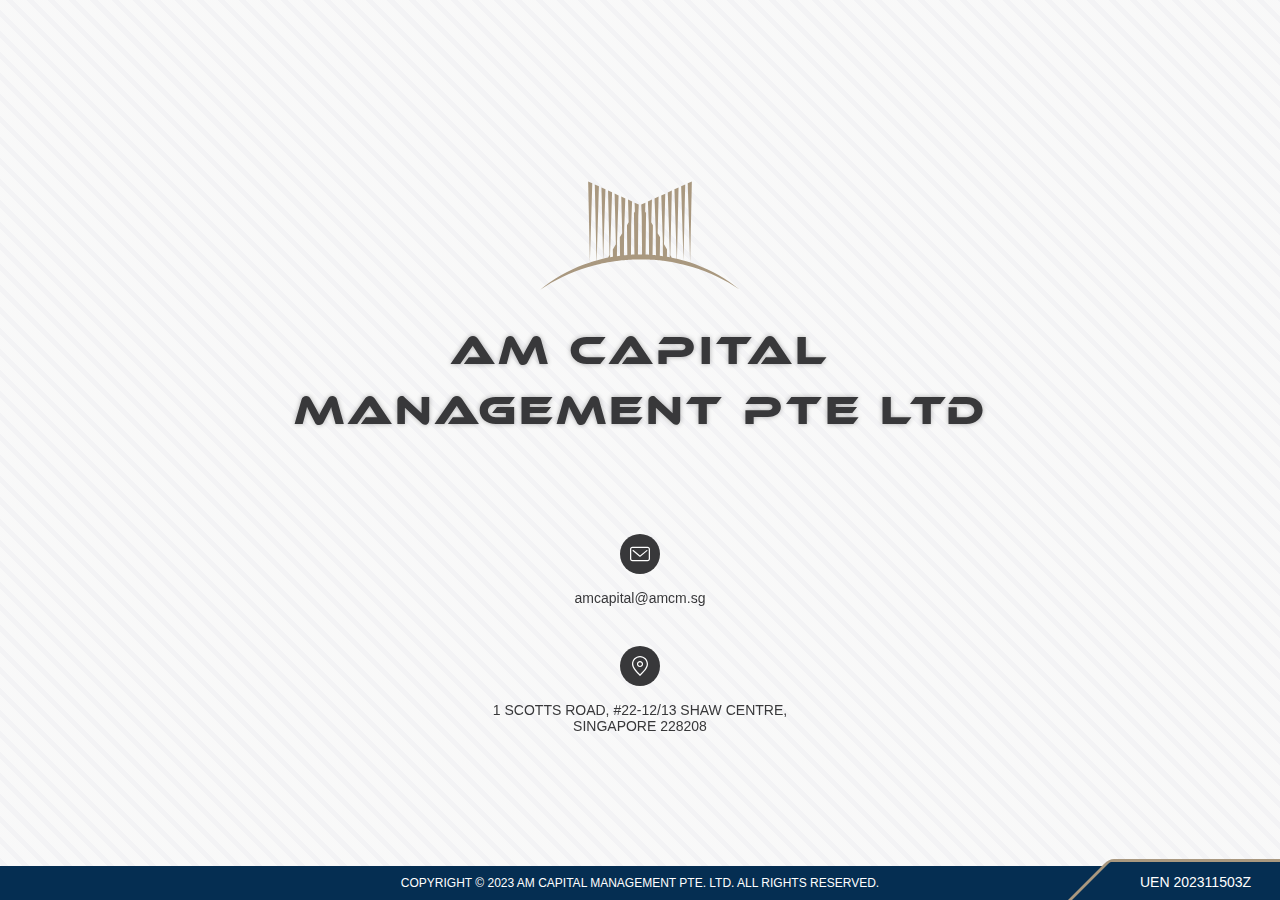
==== commit daceae80: "修正mail網址" ====
--- a/index.html
+++ b/index.html
@@ -26,9 +26,9 @@
         <!-- info -->
         <ul class="info">
             <li>
-                <a href="mailto:assistant@amcm.sg">
+                <a href="mailto:amcapital@amcm.sg">
                     <i class="icon_mail" data-aos="zoom-in" data-aos-duration="700" data-aos-once="true" data-aos-delay="1600"></i>
-                    <code data-aos="fade-in" data-aos-duration="700" data-aos-once="true" data-aos-delay="1600">assistant@amcm.sg</code>
+                    <code data-aos="fade-in" data-aos-duration="700" data-aos-once="true" data-aos-delay="1600">amcapital@amcm.sg</code>
                 </a>
             </li>
             <li>
--- a/style/all.min.css
+++ b/style/all.min.css
@@ -1 +1 @@
-@font-face{font-family:"ethnocentric";src:url("/images/ethnocentric.woff") format("woff")}.txt_primary{color:#38383a !important}.txt_white{color:#fff !important}.txt_black{color:#000 !important}.txt_shadow{color:rgba(0,0,0,.3) !important}.bg_primary{background:#052e52 !important}.bg_secondary{background:#a9987f !important}.bg_secondary02{background:#38383a !important}.bg_background{background:#f3f3f5 !important}.bg_white{background:#fff !important}.bg_black{background:#000 !important}.bg_lineBg{background:repeating-linear-gradient(45deg, rgba(201, 202, 202, 0.12), rgba(201, 202, 202, 0.12) 10px, #f3f3f5 10px, #f3f3f5 15px) !important}.bg_white_alpha{background:rgba(255,255,255,.5) !important}.bg_black_alpha{background:rgba(0,0,0,.7) !important}.bg_lightblack_alpha{background:rgba(124,123,123,.3) !important}.more_btn::after,.more_btn,.active_item{-webkit-transition:all .3s ease-in-out;transition:all .3s ease-in-out}.hand,[class*=_btn]:not(:disabled),.labelMd.--redio{cursor:pointer}.no_hand{cursor:default;-webkit-transition:none;transition:none}.mt5{margin-top:5px}.mt6{margin-top:6px}.mt7{margin-top:7px}.mt8{margin-top:8px}.mt9{margin-top:9px}.mt10{margin-top:10px}.mt11{margin-top:11px}.mt12{margin-top:12px}.mt13{margin-top:13px}.mt14{margin-top:14px}.mt15{margin-top:15px}.mt16{margin-top:16px}.mt17{margin-top:17px}.mt18{margin-top:18px}.mt19{margin-top:19px}.mt20{margin-top:20px}.mt21{margin-top:21px}.mt22{margin-top:22px}.mt23{margin-top:23px}.mt24{margin-top:24px}.mt25{margin-top:25px}.mt26{margin-top:26px}.mt27{margin-top:27px}.mt28{margin-top:28px}.mt29{margin-top:29px}.mt30{margin-top:30px}.mt31{margin-top:31px}.mt32{margin-top:32px}.mt33{margin-top:33px}.mt34{margin-top:34px}.mt35{margin-top:35px}.mt36{margin-top:36px}.mt37{margin-top:37px}.mt38{margin-top:38px}.mt39{margin-top:39px}.mt40{margin-top:40px}.mt41{margin-top:41px}.mt42{margin-top:42px}.mt43{margin-top:43px}.mt44{margin-top:44px}.mt45{margin-top:45px}.mt46{margin-top:46px}.mt47{margin-top:47px}.mt48{margin-top:48px}.mr5{margin-right:5px}.mr6{margin-right:6px}.mr7{margin-right:7px}.mr8{margin-right:8px}.mr9{margin-right:9px}.mr10{margin-right:10px}.mr11{margin-right:11px}.mr12{margin-right:12px}.mr13{margin-right:13px}.mr14{margin-right:14px}.mr15{margin-right:15px}.mr16{margin-right:16px}.mr17{margin-right:17px}.mr18{margin-right:18px}.mr19{margin-right:19px}.mr20{margin-right:20px}.mr21{margin-right:21px}.mr22{margin-right:22px}.mr23{margin-right:23px}.mr24{margin-right:24px}.mr25{margin-right:25px}.mr26{margin-right:26px}.mr27{margin-right:27px}.mr28{margin-right:28px}.mr29{margin-right:29px}.mr30{margin-right:30px}.mr31{margin-right:31px}.mr32{margin-right:32px}.mr33{margin-right:33px}.mr34{margin-right:34px}.mr35{margin-right:35px}.mr36{margin-right:36px}.mr37{margin-right:37px}.mr38{margin-right:38px}.mr39{margin-right:39px}.mr40{margin-right:40px}.mr41{margin-right:41px}.mr42{margin-right:42px}.mr43{margin-right:43px}.mr44{margin-right:44px}.mr45{margin-right:45px}.mr46{margin-right:46px}.mr47{margin-right:47px}.mr48{margin-right:48px}.mb5{margin-bottom:5px}.mb6{margin-bottom:6px}.mb7{margin-bottom:7px}.mb8{margin-bottom:8px}.mb9{margin-bottom:9px}.mb10{margin-bottom:10px}.mb11{margin-bottom:11px}.mb12{margin-bottom:12px}.mb13{margin-bottom:13px}.mb14{margin-bottom:14px}.mb15{margin-bottom:15px}.mb16{margin-bottom:16px}.mb17{margin-bottom:17px}.mb18{margin-bottom:18px}.mb19{margin-bottom:19px}.mb20{margin-bottom:20px}.mb21{margin-bottom:21px}.mb22{margin-bottom:22px}.mb23{margin-bottom:23px}.mb24{margin-bottom:24px}.mb25{margin-bottom:25px}.mb26{margin-bottom:26px}.mb27{margin-bottom:27px}.mb28{margin-bottom:28px}.mb29{margin-bottom:29px}.mb30{margin-bottom:30px}.mb31{margin-bottom:31px}.mb32{margin-bottom:32px}.mb33{margin-bottom:33px}.mb34{margin-bottom:34px}.mb35{margin-bottom:35px}.mb36{margin-bottom:36px}.mb37{margin-bottom:37px}.mb38{margin-bottom:38px}.mb39{margin-bottom:39px}.mb40{margin-bottom:40px}.mb41{margin-bottom:41px}.mb42{margin-bottom:42px}.mb43{margin-bottom:43px}.mb44{margin-bottom:44px}.mb45{margin-bottom:45px}.mb46{margin-bottom:46px}.mb47{margin-bottom:47px}.mb48{margin-bottom:48px}.ml5{margin-left:5px}.ml6{margin-left:6px}.ml7{margin-left:7px}.ml8{margin-left:8px}.ml9{margin-left:9px}.ml10{margin-left:10px}.ml11{margin-left:11px}.ml12{margin-left:12px}.ml13{margin-left:13px}.ml14{margin-left:14px}.ml15{margin-left:15px}.ml16{margin-left:16px}.ml17{margin-left:17px}.ml18{margin-left:18px}.ml19{margin-left:19px}.ml20{margin-left:20px}.ml21{margin-left:21px}.ml22{margin-left:22px}.ml23{margin-left:23px}.ml24{margin-left:24px}.ml25{margin-left:25px}.ml26{margin-left:26px}.ml27{margin-left:27px}.ml28{margin-left:28px}.ml29{margin-left:29px}.ml30{margin-left:30px}.ml31{margin-left:31px}.ml32{margin-left:32px}.ml33{margin-left:33px}.ml34{margin-left:34px}.ml35{margin-left:35px}.ml36{margin-left:36px}.ml37{margin-left:37px}.ml38{margin-left:38px}.ml39{margin-left:39px}.ml40{margin-left:40px}.ml41{margin-left:41px}.ml42{margin-left:42px}.ml43{margin-left:43px}.ml44{margin-left:44px}.ml45{margin-left:45px}.ml46{margin-left:46px}.ml47{margin-left:47px}.ml48{margin-left:48px}.txtc{text-align:center !important}.txtl{text-align:left !important}.txtr{text-align:right !important}.w100{width:100% !important}.w100px{width:100px !important}.w99{width:99% !important}.w99px{width:99px !important}.w98{width:98% !important}.w98px{width:98px !important}.w97{width:97% !important}.w97px{width:97px !important}.w96{width:96% !important}.w96px{width:96px !important}.w95{width:95% !important}.w95px{width:95px !important}.w94{width:94% !important}.w94px{width:94px !important}.w93{width:93% !important}.w93px{width:93px !important}.w92{width:92% !important}.w92px{width:92px !important}.w91{width:91% !important}.w91px{width:91px !important}.w90{width:90% !important}.w90px{width:90px !important}.w89{width:89% !important}.w89px{width:89px !important}.w88{width:88% !important}.w88px{width:88px !important}.w87{width:87% !important}.w87px{width:87px !important}.w86{width:86% !important}.w86px{width:86px !important}.w85{width:85% !important}.w85px{width:85px !important}.w84{width:84% !important}.w84px{width:84px !important}.w83{width:83% !important}.w83px{width:83px !important}.w82{width:82% !important}.w82px{width:82px !important}.w81{width:81% !important}.w81px{width:81px !important}.w80{width:80% !important}.w80px{width:80px !important}.w79{width:79% !important}.w79px{width:79px !important}.w78{width:78% !important}.w78px{width:78px !important}.w77{width:77% !important}.w77px{width:77px !important}.w76{width:76% !important}.w76px{width:76px !important}.w75{width:75% !important}.w75px{width:75px !important}.w74{width:74% !important}.w74px{width:74px !important}.w73{width:73% !important}.w73px{width:73px !important}.w72{width:72% !important}.w72px{width:72px !important}.w71{width:71% !important}.w71px{width:71px !important}.w70{width:70% !important}.w70px{width:70px !important}.w69{width:69% !important}.w69px{width:69px !important}.w68{width:68% !important}.w68px{width:68px !important}.w67{width:67% !important}.w67px{width:67px !important}.w66{width:66% !important}.w66px{width:66px !important}.w65{width:65% !important}.w65px{width:65px !important}.w64{width:64% !important}.w64px{width:64px !important}.w63{width:63% !important}.w63px{width:63px !important}.w62{width:62% !important}.w62px{width:62px !important}.w61{width:61% !important}.w61px{width:61px !important}.w60{width:60% !important}.w60px{width:60px !important}.w59{width:59% !important}.w59px{width:59px !important}.w58{width:58% !important}.w58px{width:58px !important}.w57{width:57% !important}.w57px{width:57px !important}.w56{width:56% !important}.w56px{width:56px !important}.w55{width:55% !important}.w55px{width:55px !important}.w54{width:54% !important}.w54px{width:54px !important}.w53{width:53% !important}.w53px{width:53px !important}.w52{width:52% !important}.w52px{width:52px !important}.w51{width:51% !important}.w51px{width:51px !important}.w50{width:50% !important}.w50px{width:50px !important}.w49{width:49% !important}.w49px{width:49px !important}.w48{width:48% !important}.w48px{width:48px !important}.w47{width:47% !important}.w47px{width:47px !important}.w46{width:46% !important}.w46px{width:46px !important}.w45{width:45% !important}.w45px{width:45px !important}.w44{width:44% !important}.w44px{width:44px !important}.w43{width:43% !important}.w43px{width:43px !important}.w42{width:42% !important}.w42px{width:42px !important}.w41{width:41% !important}.w41px{width:41px !important}.w40{width:40% !important}.w40px{width:40px !important}.w39{width:39% !important}.w39px{width:39px !important}.w38{width:38% !important}.w38px{width:38px !important}.w37{width:37% !important}.w37px{width:37px !important}.w36{width:36% !important}.w36px{width:36px !important}.w35{width:35% !important}.w35px{width:35px !important}.w34{width:34% !important}.w34px{width:34px !important}.w33{width:33% !important}.w33px{width:33px !important}.w32{width:32% !important}.w32px{width:32px !important}.w31{width:31% !important}.w31px{width:31px !important}.w30{width:30% !important}.w30px{width:30px !important}.w29{width:29% !important}.w29px{width:29px !important}.w28{width:28% !important}.w28px{width:28px !important}.w27{width:27% !important}.w27px{width:27px !important}.w26{width:26% !important}.w26px{width:26px !important}.w25{width:25% !important}.w25px{width:25px !important}.w24{width:24% !important}.w24px{width:24px !important}.w23{width:23% !important}.w23px{width:23px !important}.w22{width:22% !important}.w22px{width:22px !important}.w21{width:21% !important}.w21px{width:21px !important}.w20{width:20% !important}.w20px{width:20px !important}.w19{width:19% !important}.w19px{width:19px !important}.w18{width:18% !important}.w18px{width:18px !important}.w17{width:17% !important}.w17px{width:17px !important}.w16{width:16% !important}.w16px{width:16px !important}.w15{width:15% !important}.w15px{width:15px !important}.w14{width:14% !important}.w14px{width:14px !important}.w13{width:13% !important}.w13px{width:13px !important}.w12{width:12% !important}.w12px{width:12px !important}.w11{width:11% !important}.w11px{width:11px !important}.w10{width:10% !important}.w10px{width:10px !important}.w9{width:9% !important}.w9px{width:9px !important}.w8{width:8% !important}.w8px{width:8px !important}.w7{width:7% !important}.w7px{width:7px !important}.w6{width:6% !important}.w6px{width:6px !important}.w5{width:5% !important}.w5px{width:5px !important}.w4{width:4% !important}.w4px{width:4px !important}.w3{width:3% !important}.w3px{width:3px !important}.w2{width:2% !important}.w2px{width:2px !important}.w1{width:1% !important}.w1px{width:1px !important}*{font-family:"Roboto",sans-serif;-webkit-box-sizing:border-box;box-sizing:border-box;-webkit-touch-callout:none;-webkit-text-size-adjust:none}html,body,div,span,iframe,h1,h2,h3,h4,h5,h6,p,a,em,img,tt,b,i,ol,ul,li,form,label,caption{margin:0;padding:0;border:0;outline:0;background:rgba(0,0,0,0);list-style:none;font-style:normal;font-weight:normal;font-size:100%;vertical-align:baseline}html,body{width:100%;min-height:100%;-ms-touch-action:manipulation;touch-action:manipulation;font-size:14px;color:#38383a;scroll-behavior:smooth}*:hover,*:focus,*:active{outline:0;-moz-outline:none;-webkit-tap-highlight-color:rgba(0,0,0,0)}a{color:inherit;font-family:"Roboto",sans-serif;font-weight:inherit;text-decoration:none}input[type=number]::-webkit-inner-spin-button,input[type=number]::-webkit-outer-spin-button{-webkit-appearance:none;appearance:none}input[type=number]{-moz-appearance:textfield}input[type=password]::-webkit-textfield-decoration-container{visibility:hidden}input,button,select,textarea{font-family:"Roboto",sans-serif;padding:0;border:0;background-color:rgba(0,0,0,0);-webkit-box-sizing:border-box;box-sizing:border-box;-webkit-appearance:none;-moz-appearance:none;-ms-appearance:none;appearance:none;resize:none;color:#000;font-size:14px;border-radius:0;margin:0}input::-ms-clear,input::-ms-reveal,select::-ms-expand{display:none}.nofloat:after{content:"";display:table;clear:both}table{border-collapse:collapse;border-spacing:0}img{max-width:100%;vertical-align:middle;-o-object-fit:cover;object-fit:cover}tt{font-family:"Roboto",sans-serif}@media only screen and (min-device-width: 1025px){::-webkit-scrollbar{width:6px;height:6px;background-color:#052e52}::-webkit-scrollbar-thumb{background-color:rgba(255,255,255,.5);border:1px #052e52 solid;border-radius:3px;cursor:pointer;-webkit-transition:background .5s linear;transition:background .5s linear}*:hover::-webkit-scrollbar-thumb{background-color:#a9987f}::-webkit-scrollbar-corner{background-color:#a9987f}}.--noscroll{overflow:hidden}.slogan h2{text-shadow:0 0 5px rgba(0,0,0,.3)}.active_item{opacity:0;visibility:collapse;-webkit-transform:translate3d(0, -20%, 0);transform:translate3d(0, -20%, 0);-webkit-transform-origin:0 top;transform-origin:0 top;z-index:2}@media screen and (max-width: 1024px){.active_item{-webkit-transform:scale(1, 0);transform:scale(1, 0);height:0}}.--active>.active_item,.--active~.active_item{visibility:visible;opacity:1;-webkit-transform:translate3d(0, 0, 0);transform:translate3d(0, 0, 0)}@media screen and (max-width: 1024px){.--active>.active_item,.--active~.active_item{-webkit-transform:scale(1, 1);transform:scale(1, 1);height:auto}}.pd_RLauto{padding-left:180px;padding-right:180px}@media screen and (max-width: 1180px){.pd_RLauto{padding-left:64px;padding-right:64px}}@media screen and (max-width: 996px){.pd_RLauto{padding-left:calc(24px + constant(safe-area-inset-left));padding-left:calc(24px + env(safe-area-inset-left));padding-right:calc(24px + constant(safe-area-inset-right));padding-right:calc(24px + env(safe-area-inset-right))}}.pd_TBauto{padding-top:64px;padding-bottom:64px}@media screen and (max-width: 1024px){.pd_TBauto{padding-top:32px;padding-bottom:32px}}.more_btn{position:relative;display:block;min-width:120px;padding:0 16px;height:40px;border-radius:40px;border:1px solid #a9987f;background:#a9987f;margin:auto;-webkit-transition:all .3s ease-in-out;transition:all .3s ease-in-out}.more_btn::after{content:attr(data-txt);color:#38383a;font-size:20px;font-weight:bold;z-index:1}@media screen and (max-width: 1180px){.more_btn{font-size:14px}}@media(pointer: fine)and (-webkit-max-device-pixel-ratio: 2),(pointer: fine)and (max-resolution: 2dppx),screen and (pointer: fine)and (-webkit-max-device-pixel-ratio: 2),(-moz-touch-enabled: 0){.more_btn:not(:disabled):not(.--on):not(.--err):hover{background:rgba(0,0,0,0)}.more_btn:not(:disabled):not(.--on):not(.--err):hover::after{color:#fff}}.more_btn:not(:disabled):not(.--on):not(.--err):active{background:rgba(0,0,0,0)}.more_btn:not(:disabled):not(.--on):not(.--err):active::after{color:#fff}.txt_bold{font-weight:bold}.txt_link{font-weight:bold;-webkit-transition:all .3s ease-in-out;transition:all .3s ease-in-out}@media(pointer: fine)and (-webkit-max-device-pixel-ratio: 2),(pointer: fine)and (max-resolution: 2dppx),screen and (pointer: fine)and (-webkit-max-device-pixel-ratio: 2),(-moz-touch-enabled: 0){.txt_link:not(:disabled):not(.--on):not(.--err):hover{text-decoration:underline}}.txt_link:not(:disabled):not(.--on):not(.--err):active{text-decoration:underline}body{display:-webkit-box;display:-ms-flexbox;display:flex;-webkit-box-align:center;-ms-flex-align:center;align-items:center;-webkit-box-pack:center;-ms-flex-pack:center;justify-content:center;-webkit-box-orient:vertical;-webkit-box-direction:normal;-ms-flex-direction:column;flex-direction:column}.labelMd{display:-webkit-box;display:-ms-flexbox;display:flex;position:relative;width:150px;height:30px;background:#fff;border:1px solid;margin-bottom:24px;-webkit-transition:all .3s ease-in-out;transition:all .3s ease-in-out}.labelMd code{position:absolute;bottom:calc(100% + 2px);left:0;padding:0 2px;font-size:12px;white-space:nowrap}.labelMd .txt{-webkit-box-flex:0;-ms-flex:none;flex:none;font-size:12px;white-space:nowrap}.labelMd i{position:absolute;top:0;bottom:0;right:8px;-webkit-box-flex:0;-ms-flex:none;flex:none;width:30px;height:30px}.labelMd.--text input{width:100%;height:100%;padding:0 8px}.labelMd.--select select{width:100%;height:100%;padding:0 8px}.labelMd.--redio{display:-webkit-inline-box;display:-ms-inline-flexbox;display:inline-flex;-webkit-box-align:center;-ms-flex-align:center;align-items:center;-webkit-box-pack:start;-ms-flex-pack:start;justify-content:flex-start}.labelMd.--redio input{display:none}.labelMd.--redio span{position:relative;display:block;width:15px;height:15px;background:#fff;border:1px solid;border-radius:15px;margin-right:5px}.labelMd.--redio span::before{position:absolute;top:0;right:0;bottom:0;left:0;content:none;width:calc(100% - 4px);height:calc(100% - 4px);background:#a9987f;border-radius:100%;margin:auto}.labelMd.--redio input:checked+span::before{content:""}.normal_input{width:100%;height:48px;padding:0 16px;background:#fff;border:1px solid rgba(0,0,0,0);-webkit-transition:all .3s ease-in-out;transition:all .3s ease-in-out}.normal_input+.notice:empty{display:none}.normal_input.--err+.notice{display:block;padding:4px 16px 0}.normal_textarea{width:100%;height:200px;padding:16px;background:#fff;border:1px solid rgba(0,0,0,0);-webkit-transition:all .3s ease-in-out;transition:all .3s ease-in-out}.icon_mail{display:inline-block;background:url(../images/icon_mail.svg) no-repeat center/contain}.icon_address{display:inline-block;background:url(../images/icon_address.svg) no-repeat center/contain}body{background:repeating-linear-gradient(45deg, rgba(201, 202, 202, 0.12), rgba(201, 202, 202, 0.12) 10px, #f3f3f5 10px, #f3f3f5 15px)}main{width:100%;min-height:100%;padding:160px 0 24px}@media screen and (max-width: 996px){main{padding:56px 0 120px}}.slogan{text-align:center;margin-bottom:100px}.slogan h1{width:200px;height:150px;background:url(../images/icon_logo.svg) no-repeat center/contain;color:rgba(0,0,0,0);margin:auto auto 16px}@media screen and (max-width: 599px){.slogan h1{width:150px;height:100px}}.slogan h2{font-family:"ethnocentric",serif;font-size:40px;letter-spacing:3px}.slogan h2+h2{margin-top:12px}@media screen and (max-width: 996px){.slogan h2{font-size:24px;letter-spacing:0}}.info{display:-webkit-box;display:-ms-flexbox;display:flex;-webkit-box-align:center;-ms-flex-align:center;align-items:center;-webkit-box-pack:center;-ms-flex-pack:center;justify-content:center;-webkit-box-orient:vertical;-webkit-box-direction:normal;-ms-flex-direction:column;flex-direction:column}.info li{font-size:14px;margin-bottom:40px;-webkit-transition:all .3s ease-in-out;transition:all .3s ease-in-out}@media(pointer: fine)and (-webkit-max-device-pixel-ratio: 2),(pointer: fine)and (max-resolution: 2dppx),screen and (pointer: fine)and (-webkit-max-device-pixel-ratio: 2),(-moz-touch-enabled: 0){.info li:not(:disabled):not(.--on):not(.--err):hover{opacity:.5}}.info li:not(:disabled):not(.--on):not(.--err):active{opacity:.5}.info a{display:-webkit-box;display:-ms-flexbox;display:flex;-webkit-box-align:center;-ms-flex-align:center;align-items:center;-webkit-box-pack:center;-ms-flex-pack:center;justify-content:center;-webkit-box-orient:vertical;-webkit-box-direction:normal;-ms-flex-direction:column;flex-direction:column;text-align:center}.info i{position:relative;width:40px;height:40px;background-color:#38383a;background-size:20px;border-radius:100%;margin-bottom:16px}@media screen and (max-width: 996px){.info i{width:30px;height:30px}}footer{position:fixed;bottom:0;left:0;width:100%;padding:10px 24px;background:#052e52;color:#fff;font-size:12px;text-align:center}footer code{display:none}@media screen and (max-width: 996px){footer code{display:block;font-weight:bold}}footer span{position:absolute;bottom:-5px;right:-24px;display:block;padding:12px 50px;background:#052e52;border-radius:5px;border:3px solid #a9987f;-webkit-transform:skewX(-45deg);transform:skewX(-45deg)}@media screen and (max-width: 996px){footer span{display:none}}footer span::before{content:attr(data-txt);display:block;font-size:14px;-webkit-transform:skewX(45deg);transform:skewX(45deg)}/*# sourceMappingURL=all.min.css.map */+@font-face{font-family:"ethnocentric";src:url("../images/ethnocentric.woff") format("woff")}.txt_primary{color:#38383a !important}.txt_white{color:#fff !important}.txt_black{color:#000 !important}.txt_shadow{color:rgba(0,0,0,.3) !important}.bg_primary{background:#052e52 !important}.bg_secondary{background:#a9987f !important}.bg_secondary02{background:#38383a !important}.bg_background{background:#f3f3f5 !important}.bg_white{background:#fff !important}.bg_black{background:#000 !important}.bg_lineBg{background:repeating-linear-gradient(45deg, rgba(201, 202, 202, 0.12), rgba(201, 202, 202, 0.12) 10px, #f3f3f5 10px, #f3f3f5 15px) !important}.bg_white_alpha{background:rgba(255,255,255,.5) !important}.bg_black_alpha{background:rgba(0,0,0,.7) !important}.bg_lightblack_alpha{background:rgba(124,123,123,.3) !important}.more_btn::after,.more_btn,.active_item{-webkit-transition:all .3s ease-in-out;transition:all .3s ease-in-out}.hand,[class*=_btn]:not(:disabled),.labelMd.--redio{cursor:pointer}.no_hand{cursor:default;-webkit-transition:none;transition:none}.mt5{margin-top:5px}.mt6{margin-top:6px}.mt7{margin-top:7px}.mt8{margin-top:8px}.mt9{margin-top:9px}.mt10{margin-top:10px}.mt11{margin-top:11px}.mt12{margin-top:12px}.mt13{margin-top:13px}.mt14{margin-top:14px}.mt15{margin-top:15px}.mt16{margin-top:16px}.mt17{margin-top:17px}.mt18{margin-top:18px}.mt19{margin-top:19px}.mt20{margin-top:20px}.mt21{margin-top:21px}.mt22{margin-top:22px}.mt23{margin-top:23px}.mt24{margin-top:24px}.mt25{margin-top:25px}.mt26{margin-top:26px}.mt27{margin-top:27px}.mt28{margin-top:28px}.mt29{margin-top:29px}.mt30{margin-top:30px}.mt31{margin-top:31px}.mt32{margin-top:32px}.mt33{margin-top:33px}.mt34{margin-top:34px}.mt35{margin-top:35px}.mt36{margin-top:36px}.mt37{margin-top:37px}.mt38{margin-top:38px}.mt39{margin-top:39px}.mt40{margin-top:40px}.mt41{margin-top:41px}.mt42{margin-top:42px}.mt43{margin-top:43px}.mt44{margin-top:44px}.mt45{margin-top:45px}.mt46{margin-top:46px}.mt47{margin-top:47px}.mt48{margin-top:48px}.mr5{margin-right:5px}.mr6{margin-right:6px}.mr7{margin-right:7px}.mr8{margin-right:8px}.mr9{margin-right:9px}.mr10{margin-right:10px}.mr11{margin-right:11px}.mr12{margin-right:12px}.mr13{margin-right:13px}.mr14{margin-right:14px}.mr15{margin-right:15px}.mr16{margin-right:16px}.mr17{margin-right:17px}.mr18{margin-right:18px}.mr19{margin-right:19px}.mr20{margin-right:20px}.mr21{margin-right:21px}.mr22{margin-right:22px}.mr23{margin-right:23px}.mr24{margin-right:24px}.mr25{margin-right:25px}.mr26{margin-right:26px}.mr27{margin-right:27px}.mr28{margin-right:28px}.mr29{margin-right:29px}.mr30{margin-right:30px}.mr31{margin-right:31px}.mr32{margin-right:32px}.mr33{margin-right:33px}.mr34{margin-right:34px}.mr35{margin-right:35px}.mr36{margin-right:36px}.mr37{margin-right:37px}.mr38{margin-right:38px}.mr39{margin-right:39px}.mr40{margin-right:40px}.mr41{margin-right:41px}.mr42{margin-right:42px}.mr43{margin-right:43px}.mr44{margin-right:44px}.mr45{margin-right:45px}.mr46{margin-right:46px}.mr47{margin-right:47px}.mr48{margin-right:48px}.mb5{margin-bottom:5px}.mb6{margin-bottom:6px}.mb7{margin-bottom:7px}.mb8{margin-bottom:8px}.mb9{margin-bottom:9px}.mb10{margin-bottom:10px}.mb11{margin-bottom:11px}.mb12{margin-bottom:12px}.mb13{margin-bottom:13px}.mb14{margin-bottom:14px}.mb15{margin-bottom:15px}.mb16{margin-bottom:16px}.mb17{margin-bottom:17px}.mb18{margin-bottom:18px}.mb19{margin-bottom:19px}.mb20{margin-bottom:20px}.mb21{margin-bottom:21px}.mb22{margin-bottom:22px}.mb23{margin-bottom:23px}.mb24{margin-bottom:24px}.mb25{margin-bottom:25px}.mb26{margin-bottom:26px}.mb27{margin-bottom:27px}.mb28{margin-bottom:28px}.mb29{margin-bottom:29px}.mb30{margin-bottom:30px}.mb31{margin-bottom:31px}.mb32{margin-bottom:32px}.mb33{margin-bottom:33px}.mb34{margin-bottom:34px}.mb35{margin-bottom:35px}.mb36{margin-bottom:36px}.mb37{margin-bottom:37px}.mb38{margin-bottom:38px}.mb39{margin-bottom:39px}.mb40{margin-bottom:40px}.mb41{margin-bottom:41px}.mb42{margin-bottom:42px}.mb43{margin-bottom:43px}.mb44{margin-bottom:44px}.mb45{margin-bottom:45px}.mb46{margin-bottom:46px}.mb47{margin-bottom:47px}.mb48{margin-bottom:48px}.ml5{margin-left:5px}.ml6{margin-left:6px}.ml7{margin-left:7px}.ml8{margin-left:8px}.ml9{margin-left:9px}.ml10{margin-left:10px}.ml11{margin-left:11px}.ml12{margin-left:12px}.ml13{margin-left:13px}.ml14{margin-left:14px}.ml15{margin-left:15px}.ml16{margin-left:16px}.ml17{margin-left:17px}.ml18{margin-left:18px}.ml19{margin-left:19px}.ml20{margin-left:20px}.ml21{margin-left:21px}.ml22{margin-left:22px}.ml23{margin-left:23px}.ml24{margin-left:24px}.ml25{margin-left:25px}.ml26{margin-left:26px}.ml27{margin-left:27px}.ml28{margin-left:28px}.ml29{margin-left:29px}.ml30{margin-left:30px}.ml31{margin-left:31px}.ml32{margin-left:32px}.ml33{margin-left:33px}.ml34{margin-left:34px}.ml35{margin-left:35px}.ml36{margin-left:36px}.ml37{margin-left:37px}.ml38{margin-left:38px}.ml39{margin-left:39px}.ml40{margin-left:40px}.ml41{margin-left:41px}.ml42{margin-left:42px}.ml43{margin-left:43px}.ml44{margin-left:44px}.ml45{margin-left:45px}.ml46{margin-left:46px}.ml47{margin-left:47px}.ml48{margin-left:48px}.txtc{text-align:center !important}.txtl{text-align:left !important}.txtr{text-align:right !important}.w100{width:100% !important}.w100px{width:100px !important}.w99{width:99% !important}.w99px{width:99px !important}.w98{width:98% !important}.w98px{width:98px !important}.w97{width:97% !important}.w97px{width:97px !important}.w96{width:96% !important}.w96px{width:96px !important}.w95{width:95% !important}.w95px{width:95px !important}.w94{width:94% !important}.w94px{width:94px !important}.w93{width:93% !important}.w93px{width:93px !important}.w92{width:92% !important}.w92px{width:92px !important}.w91{width:91% !important}.w91px{width:91px !important}.w90{width:90% !important}.w90px{width:90px !important}.w89{width:89% !important}.w89px{width:89px !important}.w88{width:88% !important}.w88px{width:88px !important}.w87{width:87% !important}.w87px{width:87px !important}.w86{width:86% !important}.w86px{width:86px !important}.w85{width:85% !important}.w85px{width:85px !important}.w84{width:84% !important}.w84px{width:84px !important}.w83{width:83% !important}.w83px{width:83px !important}.w82{width:82% !important}.w82px{width:82px !important}.w81{width:81% !important}.w81px{width:81px !important}.w80{width:80% !important}.w80px{width:80px !important}.w79{width:79% !important}.w79px{width:79px !important}.w78{width:78% !important}.w78px{width:78px !important}.w77{width:77% !important}.w77px{width:77px !important}.w76{width:76% !important}.w76px{width:76px !important}.w75{width:75% !important}.w75px{width:75px !important}.w74{width:74% !important}.w74px{width:74px !important}.w73{width:73% !important}.w73px{width:73px !important}.w72{width:72% !important}.w72px{width:72px !important}.w71{width:71% !important}.w71px{width:71px !important}.w70{width:70% !important}.w70px{width:70px !important}.w69{width:69% !important}.w69px{width:69px !important}.w68{width:68% !important}.w68px{width:68px !important}.w67{width:67% !important}.w67px{width:67px !important}.w66{width:66% !important}.w66px{width:66px !important}.w65{width:65% !important}.w65px{width:65px !important}.w64{width:64% !important}.w64px{width:64px !important}.w63{width:63% !important}.w63px{width:63px !important}.w62{width:62% !important}.w62px{width:62px !important}.w61{width:61% !important}.w61px{width:61px !important}.w60{width:60% !important}.w60px{width:60px !important}.w59{width:59% !important}.w59px{width:59px !important}.w58{width:58% !important}.w58px{width:58px !important}.w57{width:57% !important}.w57px{width:57px !important}.w56{width:56% !important}.w56px{width:56px !important}.w55{width:55% !important}.w55px{width:55px !important}.w54{width:54% !important}.w54px{width:54px !important}.w53{width:53% !important}.w53px{width:53px !important}.w52{width:52% !important}.w52px{width:52px !important}.w51{width:51% !important}.w51px{width:51px !important}.w50{width:50% !important}.w50px{width:50px !important}.w49{width:49% !important}.w49px{width:49px !important}.w48{width:48% !important}.w48px{width:48px !important}.w47{width:47% !important}.w47px{width:47px !important}.w46{width:46% !important}.w46px{width:46px !important}.w45{width:45% !important}.w45px{width:45px !important}.w44{width:44% !important}.w44px{width:44px !important}.w43{width:43% !important}.w43px{width:43px !important}.w42{width:42% !important}.w42px{width:42px !important}.w41{width:41% !important}.w41px{width:41px !important}.w40{width:40% !important}.w40px{width:40px !important}.w39{width:39% !important}.w39px{width:39px !important}.w38{width:38% !important}.w38px{width:38px !important}.w37{width:37% !important}.w37px{width:37px !important}.w36{width:36% !important}.w36px{width:36px !important}.w35{width:35% !important}.w35px{width:35px !important}.w34{width:34% !important}.w34px{width:34px !important}.w33{width:33% !important}.w33px{width:33px !important}.w32{width:32% !important}.w32px{width:32px !important}.w31{width:31% !important}.w31px{width:31px !important}.w30{width:30% !important}.w30px{width:30px !important}.w29{width:29% !important}.w29px{width:29px !important}.w28{width:28% !important}.w28px{width:28px !important}.w27{width:27% !important}.w27px{width:27px !important}.w26{width:26% !important}.w26px{width:26px !important}.w25{width:25% !important}.w25px{width:25px !important}.w24{width:24% !important}.w24px{width:24px !important}.w23{width:23% !important}.w23px{width:23px !important}.w22{width:22% !important}.w22px{width:22px !important}.w21{width:21% !important}.w21px{width:21px !important}.w20{width:20% !important}.w20px{width:20px !important}.w19{width:19% !important}.w19px{width:19px !important}.w18{width:18% !important}.w18px{width:18px !important}.w17{width:17% !important}.w17px{width:17px !important}.w16{width:16% !important}.w16px{width:16px !important}.w15{width:15% !important}.w15px{width:15px !important}.w14{width:14% !important}.w14px{width:14px !important}.w13{width:13% !important}.w13px{width:13px !important}.w12{width:12% !important}.w12px{width:12px !important}.w11{width:11% !important}.w11px{width:11px !important}.w10{width:10% !important}.w10px{width:10px !important}.w9{width:9% !important}.w9px{width:9px !important}.w8{width:8% !important}.w8px{width:8px !important}.w7{width:7% !important}.w7px{width:7px !important}.w6{width:6% !important}.w6px{width:6px !important}.w5{width:5% !important}.w5px{width:5px !important}.w4{width:4% !important}.w4px{width:4px !important}.w3{width:3% !important}.w3px{width:3px !important}.w2{width:2% !important}.w2px{width:2px !important}.w1{width:1% !important}.w1px{width:1px !important}*{font-family:"Roboto",sans-serif;-webkit-box-sizing:border-box;box-sizing:border-box;-webkit-touch-callout:none;-webkit-text-size-adjust:none}html,body,div,span,iframe,h1,h2,h3,h4,h5,h6,p,a,em,img,tt,b,i,ol,ul,li,form,label,caption{margin:0;padding:0;border:0;outline:0;background:rgba(0,0,0,0);list-style:none;font-style:normal;font-weight:normal;font-size:100%;vertical-align:baseline}html,body{width:100%;min-height:100%;-ms-touch-action:manipulation;touch-action:manipulation;font-size:14px;color:#38383a;scroll-behavior:smooth}*:hover,*:focus,*:active{outline:0;-moz-outline:none;-webkit-tap-highlight-color:rgba(0,0,0,0)}a{color:inherit;font-family:"Roboto",sans-serif;font-weight:inherit;text-decoration:none}input[type=number]::-webkit-inner-spin-button,input[type=number]::-webkit-outer-spin-button{-webkit-appearance:none;appearance:none}input[type=number]{-moz-appearance:textfield}input[type=password]::-webkit-textfield-decoration-container{visibility:hidden}input,button,select,textarea{font-family:"Roboto",sans-serif;padding:0;border:0;background-color:rgba(0,0,0,0);-webkit-box-sizing:border-box;box-sizing:border-box;-webkit-appearance:none;-moz-appearance:none;-ms-appearance:none;appearance:none;resize:none;color:#000;font-size:14px;border-radius:0;margin:0}input::-ms-clear,input::-ms-reveal,select::-ms-expand{display:none}.nofloat:after{content:"";display:table;clear:both}table{border-collapse:collapse;border-spacing:0}img{max-width:100%;vertical-align:middle;-o-object-fit:cover;object-fit:cover}tt{font-family:"Roboto",sans-serif}@media only screen and (min-device-width: 1025px){::-webkit-scrollbar{width:6px;height:6px;background-color:#052e52}::-webkit-scrollbar-thumb{background-color:rgba(255,255,255,.5);border:1px #052e52 solid;border-radius:3px;cursor:pointer;-webkit-transition:background .5s linear;transition:background .5s linear}*:hover::-webkit-scrollbar-thumb{background-color:#a9987f}::-webkit-scrollbar-corner{background-color:#a9987f}}.--noscroll{overflow:hidden}.slogan h2{text-shadow:0 0 5px rgba(0,0,0,.3)}.active_item{opacity:0;visibility:collapse;-webkit-transform:translate3d(0, -20%, 0);transform:translate3d(0, -20%, 0);-webkit-transform-origin:0 top;transform-origin:0 top;z-index:2}@media screen and (max-width: 1024px){.active_item{-webkit-transform:scale(1, 0);transform:scale(1, 0);height:0}}.--active>.active_item,.--active~.active_item{visibility:visible;opacity:1;-webkit-transform:translate3d(0, 0, 0);transform:translate3d(0, 0, 0)}@media screen and (max-width: 1024px){.--active>.active_item,.--active~.active_item{-webkit-transform:scale(1, 1);transform:scale(1, 1);height:auto}}.pd_RLauto{padding-left:180px;padding-right:180px}@media screen and (max-width: 1180px){.pd_RLauto{padding-left:64px;padding-right:64px}}@media screen and (max-width: 996px){.pd_RLauto{padding-left:calc(24px + constant(safe-area-inset-left));padding-left:calc(24px + env(safe-area-inset-left));padding-right:calc(24px + constant(safe-area-inset-right));padding-right:calc(24px + env(safe-area-inset-right))}}.pd_TBauto{padding-top:64px;padding-bottom:64px}@media screen and (max-width: 1024px){.pd_TBauto{padding-top:32px;padding-bottom:32px}}.more_btn{position:relative;display:block;min-width:120px;padding:0 16px;height:40px;border-radius:40px;border:1px solid #a9987f;background:#a9987f;margin:auto;-webkit-transition:all .3s ease-in-out;transition:all .3s ease-in-out}.more_btn::after{content:attr(data-txt);color:#38383a;font-size:20px;font-weight:bold;z-index:1}@media screen and (max-width: 1180px){.more_btn{font-size:14px}}@media(pointer: fine)and (-webkit-max-device-pixel-ratio: 2),(pointer: fine)and (max-resolution: 2dppx),screen and (pointer: fine)and (-webkit-max-device-pixel-ratio: 2),(-moz-touch-enabled: 0){.more_btn:not(:disabled):not(.--on):not(.--err):hover{background:rgba(0,0,0,0)}.more_btn:not(:disabled):not(.--on):not(.--err):hover::after{color:#fff}}.more_btn:not(:disabled):not(.--on):not(.--err):active{background:rgba(0,0,0,0)}.more_btn:not(:disabled):not(.--on):not(.--err):active::after{color:#fff}.txt_bold{font-weight:bold}.txt_link{font-weight:bold;-webkit-transition:all .3s ease-in-out;transition:all .3s ease-in-out}@media(pointer: fine)and (-webkit-max-device-pixel-ratio: 2),(pointer: fine)and (max-resolution: 2dppx),screen and (pointer: fine)and (-webkit-max-device-pixel-ratio: 2),(-moz-touch-enabled: 0){.txt_link:not(:disabled):not(.--on):not(.--err):hover{text-decoration:underline}}.txt_link:not(:disabled):not(.--on):not(.--err):active{text-decoration:underline}body{display:-webkit-box;display:-ms-flexbox;display:flex;-webkit-box-align:center;-ms-flex-align:center;align-items:center;-webkit-box-pack:center;-ms-flex-pack:center;justify-content:center;-webkit-box-orient:vertical;-webkit-box-direction:normal;-ms-flex-direction:column;flex-direction:column}.labelMd{display:-webkit-box;display:-ms-flexbox;display:flex;position:relative;width:150px;height:30px;background:#fff;border:1px solid;margin-bottom:24px;-webkit-transition:all .3s ease-in-out;transition:all .3s ease-in-out}.labelMd code{position:absolute;bottom:calc(100% + 2px);left:0;padding:0 2px;font-size:12px;white-space:nowrap}.labelMd .txt{-webkit-box-flex:0;-ms-flex:none;flex:none;font-size:12px;white-space:nowrap}.labelMd i{position:absolute;top:0;bottom:0;right:8px;-webkit-box-flex:0;-ms-flex:none;flex:none;width:30px;height:30px}.labelMd.--text input{width:100%;height:100%;padding:0 8px}.labelMd.--select select{width:100%;height:100%;padding:0 8px}.labelMd.--redio{display:-webkit-inline-box;display:-ms-inline-flexbox;display:inline-flex;-webkit-box-align:center;-ms-flex-align:center;align-items:center;-webkit-box-pack:start;-ms-flex-pack:start;justify-content:flex-start}.labelMd.--redio input{display:none}.labelMd.--redio span{position:relative;display:block;width:15px;height:15px;background:#fff;border:1px solid;border-radius:15px;margin-right:5px}.labelMd.--redio span::before{position:absolute;top:0;right:0;bottom:0;left:0;content:none;width:calc(100% - 4px);height:calc(100% - 4px);background:#a9987f;border-radius:100%;margin:auto}.labelMd.--redio input:checked+span::before{content:""}.normal_input{width:100%;height:48px;padding:0 16px;background:#fff;border:1px solid rgba(0,0,0,0);-webkit-transition:all .3s ease-in-out;transition:all .3s ease-in-out}.normal_input+.notice:empty{display:none}.normal_input.--err+.notice{display:block;padding:4px 16px 0}.normal_textarea{width:100%;height:200px;padding:16px;background:#fff;border:1px solid rgba(0,0,0,0);-webkit-transition:all .3s ease-in-out;transition:all .3s ease-in-out}.icon_mail{display:inline-block;background:url(../images/icon_mail.svg) no-repeat center/contain}.icon_address{display:inline-block;background:url(../images/icon_address.svg) no-repeat center/contain}body{background:repeating-linear-gradient(45deg, rgba(201, 202, 202, 0.12), rgba(201, 202, 202, 0.12) 10px, #f3f3f5 10px, #f3f3f5 15px)}main{width:100%;min-height:100%;padding:160px 0 24px}@media screen and (max-width: 996px){main{padding:56px 0 120px}}.slogan{text-align:center;margin-bottom:100px}.slogan h1{width:200px;height:150px;background:url(../images/icon_logo.svg) no-repeat center/contain;color:rgba(0,0,0,0);margin:auto auto 16px}@media screen and (max-width: 599px){.slogan h1{width:150px;height:100px}}.slogan h2{font-family:"ethnocentric",serif;font-size:40px;letter-spacing:3px}.slogan h2+h2{margin-top:12px}@media screen and (max-width: 996px){.slogan h2{font-size:24px;letter-spacing:0}}.info{display:-webkit-box;display:-ms-flexbox;display:flex;-webkit-box-align:center;-ms-flex-align:center;align-items:center;-webkit-box-pack:center;-ms-flex-pack:center;justify-content:center;-webkit-box-orient:vertical;-webkit-box-direction:normal;-ms-flex-direction:column;flex-direction:column}.info li{font-size:14px;margin-bottom:40px;-webkit-transition:all .3s ease-in-out;transition:all .3s ease-in-out}@media(pointer: fine)and (-webkit-max-device-pixel-ratio: 2),(pointer: fine)and (max-resolution: 2dppx),screen and (pointer: fine)and (-webkit-max-device-pixel-ratio: 2),(-moz-touch-enabled: 0){.info li:not(:disabled):not(.--on):not(.--err):hover{opacity:.5}}.info li:not(:disabled):not(.--on):not(.--err):active{opacity:.5}.info a{display:-webkit-box;display:-ms-flexbox;display:flex;-webkit-box-align:center;-ms-flex-align:center;align-items:center;-webkit-box-pack:center;-ms-flex-pack:center;justify-content:center;-webkit-box-orient:vertical;-webkit-box-direction:normal;-ms-flex-direction:column;flex-direction:column;text-align:center}.info i{position:relative;width:40px;height:40px;background-color:#38383a;background-size:20px;border-radius:100%;margin-bottom:16px}@media screen and (max-width: 996px){.info i{width:30px;height:30px}}footer{position:fixed;bottom:0;left:0;width:100%;padding:10px 24px;background:#052e52;color:#fff;font-size:12px;text-align:center}footer code{display:none}@media screen and (max-width: 996px){footer code{display:block;font-weight:bold}}footer span{position:absolute;bottom:-5px;right:-24px;display:block;padding:12px 50px;background:#052e52;border-radius:5px;border:3px solid #a9987f;border-left-width:4px;-webkit-transform:skewX(-45deg);transform:skewX(-45deg)}@media screen and (max-width: 996px){footer span{display:none}}footer span::before{content:attr(data-txt);display:block;font-size:14px;-webkit-transform:skewX(45deg);transform:skewX(45deg)}/*# sourceMappingURL=all.min.css.map */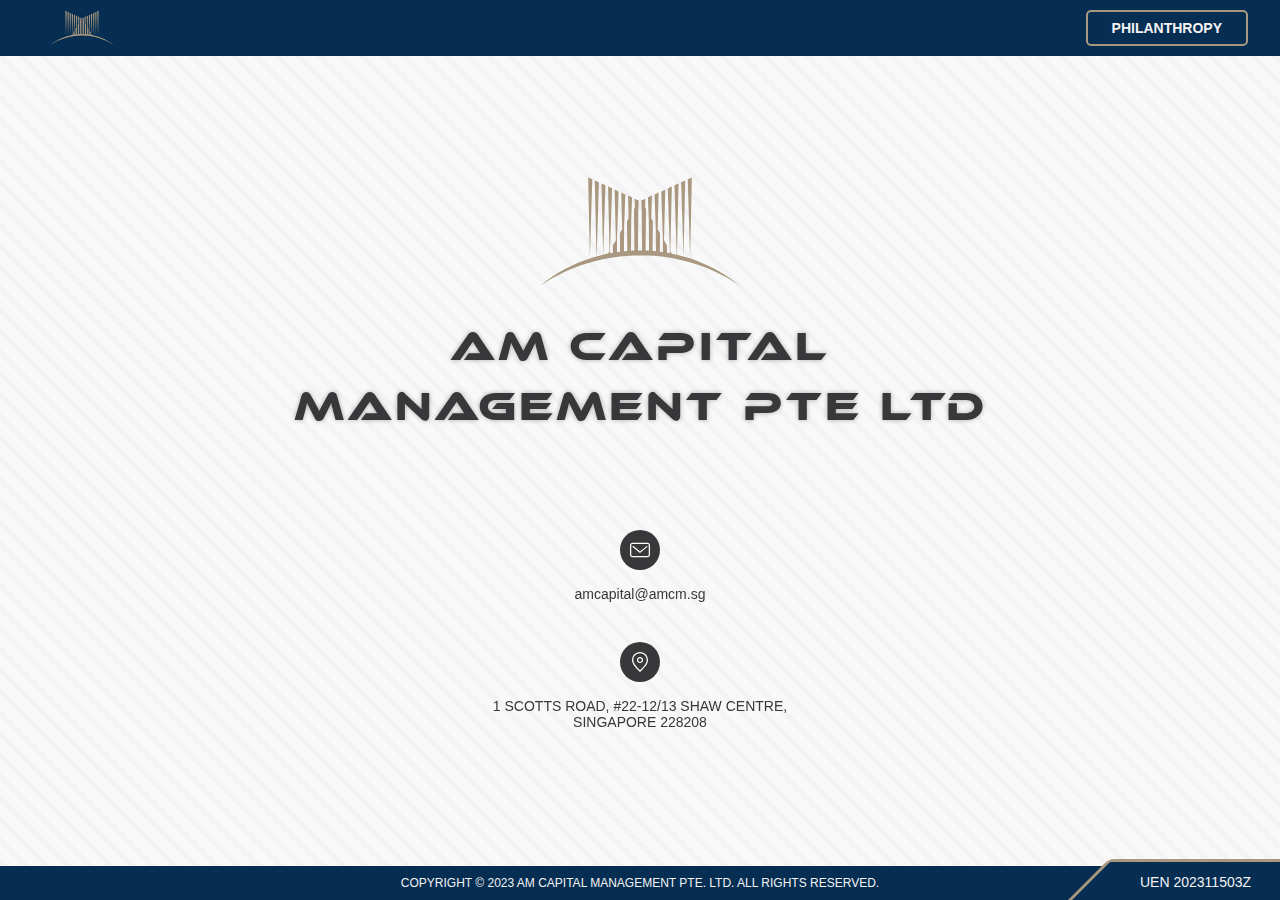
==== commit 2d6c9ef3: "新增 慈善頁面" ====
--- a/index.html
+++ b/index.html
@@ -11,9 +11,16 @@
     <script src="https://unpkg.com/aos@2.3.1/dist/aos.js"></script>
     <link href="https://unpkg.com/aos@2.3.1/dist/aos.css" rel="stylesheet">
     <title>AM CAPITAL MANAGEMENT PTE. LTD.</title>
+    <link rel="shortcut icon" href="images/favicon.ico">
+    <link rel="icon" href="images/favicon.ico">
+    <link rel="apple-touch-icon" type="image/png" href="images/favicon.png">
+    <link rel="apple-touch-icon-precomposed" href="images/favicon.png">
 </head>
 
 <body id="bodyBg">
+    <header>
+        <a href="tpl/philanthropy01.html" target="_blank">philanthropy</a>
+    </header>
 
     <main>
         <div class="slogan">
--- a/style/all.min.css
+++ b/style/all.min.css
@@ -1 +1 @@
-@font-face{font-family:"ethnocentric";src:url("../images/ethnocentric.woff") format("woff")}.txt_primary{color:#38383a !important}.txt_white{color:#fff !important}.txt_black{color:#000 !important}.txt_shadow{color:rgba(0,0,0,.3) !important}.bg_primary{background:#052e52 !important}.bg_secondary{background:#a9987f !important}.bg_secondary02{background:#38383a !important}.bg_background{background:#f3f3f5 !important}.bg_white{background:#fff !important}.bg_black{background:#000 !important}.bg_lineBg{background:repeating-linear-gradient(45deg, rgba(201, 202, 202, 0.12), rgba(201, 202, 202, 0.12) 10px, #f3f3f5 10px, #f3f3f5 15px) !important}.bg_white_alpha{background:rgba(255,255,255,.5) !important}.bg_black_alpha{background:rgba(0,0,0,.7) !important}.bg_lightblack_alpha{background:rgba(124,123,123,.3) !important}.more_btn::after,.more_btn,.active_item{-webkit-transition:all .3s ease-in-out;transition:all .3s ease-in-out}.hand,[class*=_btn]:not(:disabled),.labelMd.--redio{cursor:pointer}.no_hand{cursor:default;-webkit-transition:none;transition:none}.mt5{margin-top:5px}.mt6{margin-top:6px}.mt7{margin-top:7px}.mt8{margin-top:8px}.mt9{margin-top:9px}.mt10{margin-top:10px}.mt11{margin-top:11px}.mt12{margin-top:12px}.mt13{margin-top:13px}.mt14{margin-top:14px}.mt15{margin-top:15px}.mt16{margin-top:16px}.mt17{margin-top:17px}.mt18{margin-top:18px}.mt19{margin-top:19px}.mt20{margin-top:20px}.mt21{margin-top:21px}.mt22{margin-top:22px}.mt23{margin-top:23px}.mt24{margin-top:24px}.mt25{margin-top:25px}.mt26{margin-top:26px}.mt27{margin-top:27px}.mt28{margin-top:28px}.mt29{margin-top:29px}.mt30{margin-top:30px}.mt31{margin-top:31px}.mt32{margin-top:32px}.mt33{margin-top:33px}.mt34{margin-top:34px}.mt35{margin-top:35px}.mt36{margin-top:36px}.mt37{margin-top:37px}.mt38{margin-top:38px}.mt39{margin-top:39px}.mt40{margin-top:40px}.mt41{margin-top:41px}.mt42{margin-top:42px}.mt43{margin-top:43px}.mt44{margin-top:44px}.mt45{margin-top:45px}.mt46{margin-top:46px}.mt47{margin-top:47px}.mt48{margin-top:48px}.mr5{margin-right:5px}.mr6{margin-right:6px}.mr7{margin-right:7px}.mr8{margin-right:8px}.mr9{margin-right:9px}.mr10{margin-right:10px}.mr11{margin-right:11px}.mr12{margin-right:12px}.mr13{margin-right:13px}.mr14{margin-right:14px}.mr15{margin-right:15px}.mr16{margin-right:16px}.mr17{margin-right:17px}.mr18{margin-right:18px}.mr19{margin-right:19px}.mr20{margin-right:20px}.mr21{margin-right:21px}.mr22{margin-right:22px}.mr23{margin-right:23px}.mr24{margin-right:24px}.mr25{margin-right:25px}.mr26{margin-right:26px}.mr27{margin-right:27px}.mr28{margin-right:28px}.mr29{margin-right:29px}.mr30{margin-right:30px}.mr31{margin-right:31px}.mr32{margin-right:32px}.mr33{margin-right:33px}.mr34{margin-right:34px}.mr35{margin-right:35px}.mr36{margin-right:36px}.mr37{margin-right:37px}.mr38{margin-right:38px}.mr39{margin-right:39px}.mr40{margin-right:40px}.mr41{margin-right:41px}.mr42{margin-right:42px}.mr43{margin-right:43px}.mr44{margin-right:44px}.mr45{margin-right:45px}.mr46{margin-right:46px}.mr47{margin-right:47px}.mr48{margin-right:48px}.mb5{margin-bottom:5px}.mb6{margin-bottom:6px}.mb7{margin-bottom:7px}.mb8{margin-bottom:8px}.mb9{margin-bottom:9px}.mb10{margin-bottom:10px}.mb11{margin-bottom:11px}.mb12{margin-bottom:12px}.mb13{margin-bottom:13px}.mb14{margin-bottom:14px}.mb15{margin-bottom:15px}.mb16{margin-bottom:16px}.mb17{margin-bottom:17px}.mb18{margin-bottom:18px}.mb19{margin-bottom:19px}.mb20{margin-bottom:20px}.mb21{margin-bottom:21px}.mb22{margin-bottom:22px}.mb23{margin-bottom:23px}.mb24{margin-bottom:24px}.mb25{margin-bottom:25px}.mb26{margin-bottom:26px}.mb27{margin-bottom:27px}.mb28{margin-bottom:28px}.mb29{margin-bottom:29px}.mb30{margin-bottom:30px}.mb31{margin-bottom:31px}.mb32{margin-bottom:32px}.mb33{margin-bottom:33px}.mb34{margin-bottom:34px}.mb35{margin-bottom:35px}.mb36{margin-bottom:36px}.mb37{margin-bottom:37px}.mb38{margin-bottom:38px}.mb39{margin-bottom:39px}.mb40{margin-bottom:40px}.mb41{margin-bottom:41px}.mb42{margin-bottom:42px}.mb43{margin-bottom:43px}.mb44{margin-bottom:44px}.mb45{margin-bottom:45px}.mb46{margin-bottom:46px}.mb47{margin-bottom:47px}.mb48{margin-bottom:48px}.ml5{margin-left:5px}.ml6{margin-left:6px}.ml7{margin-left:7px}.ml8{margin-left:8px}.ml9{margin-left:9px}.ml10{margin-left:10px}.ml11{margin-left:11px}.ml12{margin-left:12px}.ml13{margin-left:13px}.ml14{margin-left:14px}.ml15{margin-left:15px}.ml16{margin-left:16px}.ml17{margin-left:17px}.ml18{margin-left:18px}.ml19{margin-left:19px}.ml20{margin-left:20px}.ml21{margin-left:21px}.ml22{margin-left:22px}.ml23{margin-left:23px}.ml24{margin-left:24px}.ml25{margin-left:25px}.ml26{margin-left:26px}.ml27{margin-left:27px}.ml28{margin-left:28px}.ml29{margin-left:29px}.ml30{margin-left:30px}.ml31{margin-left:31px}.ml32{margin-left:32px}.ml33{margin-left:33px}.ml34{margin-left:34px}.ml35{margin-left:35px}.ml36{margin-left:36px}.ml37{margin-left:37px}.ml38{margin-left:38px}.ml39{margin-left:39px}.ml40{margin-left:40px}.ml41{margin-left:41px}.ml42{margin-left:42px}.ml43{margin-left:43px}.ml44{margin-left:44px}.ml45{margin-left:45px}.ml46{margin-left:46px}.ml47{margin-left:47px}.ml48{margin-left:48px}.txtc{text-align:center !important}.txtl{text-align:left !important}.txtr{text-align:right !important}.w100{width:100% !important}.w100px{width:100px !important}.w99{width:99% !important}.w99px{width:99px !important}.w98{width:98% !important}.w98px{width:98px !important}.w97{width:97% !important}.w97px{width:97px !important}.w96{width:96% !important}.w96px{width:96px !important}.w95{width:95% !important}.w95px{width:95px !important}.w94{width:94% !important}.w94px{width:94px !important}.w93{width:93% !important}.w93px{width:93px !important}.w92{width:92% !important}.w92px{width:92px !important}.w91{width:91% !important}.w91px{width:91px !important}.w90{width:90% !important}.w90px{width:90px !important}.w89{width:89% !important}.w89px{width:89px !important}.w88{width:88% !important}.w88px{width:88px !important}.w87{width:87% !important}.w87px{width:87px !important}.w86{width:86% !important}.w86px{width:86px !important}.w85{width:85% !important}.w85px{width:85px !important}.w84{width:84% !important}.w84px{width:84px !important}.w83{width:83% !important}.w83px{width:83px !important}.w82{width:82% !important}.w82px{width:82px !important}.w81{width:81% !important}.w81px{width:81px !important}.w80{width:80% !important}.w80px{width:80px !important}.w79{width:79% !important}.w79px{width:79px !important}.w78{width:78% !important}.w78px{width:78px !important}.w77{width:77% !important}.w77px{width:77px !important}.w76{width:76% !important}.w76px{width:76px !important}.w75{width:75% !important}.w75px{width:75px !important}.w74{width:74% !important}.w74px{width:74px !important}.w73{width:73% !important}.w73px{width:73px !important}.w72{width:72% !important}.w72px{width:72px !important}.w71{width:71% !important}.w71px{width:71px !important}.w70{width:70% !important}.w70px{width:70px !important}.w69{width:69% !important}.w69px{width:69px !important}.w68{width:68% !important}.w68px{width:68px !important}.w67{width:67% !important}.w67px{width:67px !important}.w66{width:66% !important}.w66px{width:66px !important}.w65{width:65% !important}.w65px{width:65px !important}.w64{width:64% !important}.w64px{width:64px !important}.w63{width:63% !important}.w63px{width:63px !important}.w62{width:62% !important}.w62px{width:62px !important}.w61{width:61% !important}.w61px{width:61px !important}.w60{width:60% !important}.w60px{width:60px !important}.w59{width:59% !important}.w59px{width:59px !important}.w58{width:58% !important}.w58px{width:58px !important}.w57{width:57% !important}.w57px{width:57px !important}.w56{width:56% !important}.w56px{width:56px !important}.w55{width:55% !important}.w55px{width:55px !important}.w54{width:54% !important}.w54px{width:54px !important}.w53{width:53% !important}.w53px{width:53px !important}.w52{width:52% !important}.w52px{width:52px !important}.w51{width:51% !important}.w51px{width:51px !important}.w50{width:50% !important}.w50px{width:50px !important}.w49{width:49% !important}.w49px{width:49px !important}.w48{width:48% !important}.w48px{width:48px !important}.w47{width:47% !important}.w47px{width:47px !important}.w46{width:46% !important}.w46px{width:46px !important}.w45{width:45% !important}.w45px{width:45px !important}.w44{width:44% !important}.w44px{width:44px !important}.w43{width:43% !important}.w43px{width:43px !important}.w42{width:42% !important}.w42px{width:42px !important}.w41{width:41% !important}.w41px{width:41px !important}.w40{width:40% !important}.w40px{width:40px !important}.w39{width:39% !important}.w39px{width:39px !important}.w38{width:38% !important}.w38px{width:38px !important}.w37{width:37% !important}.w37px{width:37px !important}.w36{width:36% !important}.w36px{width:36px !important}.w35{width:35% !important}.w35px{width:35px !important}.w34{width:34% !important}.w34px{width:34px !important}.w33{width:33% !important}.w33px{width:33px !important}.w32{width:32% !important}.w32px{width:32px !important}.w31{width:31% !important}.w31px{width:31px !important}.w30{width:30% !important}.w30px{width:30px !important}.w29{width:29% !important}.w29px{width:29px !important}.w28{width:28% !important}.w28px{width:28px !important}.w27{width:27% !important}.w27px{width:27px !important}.w26{width:26% !important}.w26px{width:26px !important}.w25{width:25% !important}.w25px{width:25px !important}.w24{width:24% !important}.w24px{width:24px !important}.w23{width:23% !important}.w23px{width:23px !important}.w22{width:22% !important}.w22px{width:22px !important}.w21{width:21% !important}.w21px{width:21px !important}.w20{width:20% !important}.w20px{width:20px !important}.w19{width:19% !important}.w19px{width:19px !important}.w18{width:18% !important}.w18px{width:18px !important}.w17{width:17% !important}.w17px{width:17px !important}.w16{width:16% !important}.w16px{width:16px !important}.w15{width:15% !important}.w15px{width:15px !important}.w14{width:14% !important}.w14px{width:14px !important}.w13{width:13% !important}.w13px{width:13px !important}.w12{width:12% !important}.w12px{width:12px !important}.w11{width:11% !important}.w11px{width:11px !important}.w10{width:10% !important}.w10px{width:10px !important}.w9{width:9% !important}.w9px{width:9px !important}.w8{width:8% !important}.w8px{width:8px !important}.w7{width:7% !important}.w7px{width:7px !important}.w6{width:6% !important}.w6px{width:6px !important}.w5{width:5% !important}.w5px{width:5px !important}.w4{width:4% !important}.w4px{width:4px !important}.w3{width:3% !important}.w3px{width:3px !important}.w2{width:2% !important}.w2px{width:2px !important}.w1{width:1% !important}.w1px{width:1px !important}*{font-family:"Roboto",sans-serif;-webkit-box-sizing:border-box;box-sizing:border-box;-webkit-touch-callout:none;-webkit-text-size-adjust:none}html,body,div,span,iframe,h1,h2,h3,h4,h5,h6,p,a,em,img,tt,b,i,ol,ul,li,form,label,caption{margin:0;padding:0;border:0;outline:0;background:rgba(0,0,0,0);list-style:none;font-style:normal;font-weight:normal;font-size:100%;vertical-align:baseline}html,body{width:100%;min-height:100%;-ms-touch-action:manipulation;touch-action:manipulation;font-size:14px;color:#38383a;scroll-behavior:smooth}*:hover,*:focus,*:active{outline:0;-moz-outline:none;-webkit-tap-highlight-color:rgba(0,0,0,0)}a{color:inherit;font-family:"Roboto",sans-serif;font-weight:inherit;text-decoration:none}input[type=number]::-webkit-inner-spin-button,input[type=number]::-webkit-outer-spin-button{-webkit-appearance:none;appearance:none}input[type=number]{-moz-appearance:textfield}input[type=password]::-webkit-textfield-decoration-container{visibility:hidden}input,button,select,textarea{font-family:"Roboto",sans-serif;padding:0;border:0;background-color:rgba(0,0,0,0);-webkit-box-sizing:border-box;box-sizing:border-box;-webkit-appearance:none;-moz-appearance:none;-ms-appearance:none;appearance:none;resize:none;color:#000;font-size:14px;border-radius:0;margin:0}input::-ms-clear,input::-ms-reveal,select::-ms-expand{display:none}.nofloat:after{content:"";display:table;clear:both}table{border-collapse:collapse;border-spacing:0}img{max-width:100%;vertical-align:middle;-o-object-fit:cover;object-fit:cover}tt{font-family:"Roboto",sans-serif}@media only screen and (min-device-width: 1025px){::-webkit-scrollbar{width:6px;height:6px;background-color:#052e52}::-webkit-scrollbar-thumb{background-color:rgba(255,255,255,.5);border:1px #052e52 solid;border-radius:3px;cursor:pointer;-webkit-transition:background .5s linear;transition:background .5s linear}*:hover::-webkit-scrollbar-thumb{background-color:#a9987f}::-webkit-scrollbar-corner{background-color:#a9987f}}.--noscroll{overflow:hidden}.slogan h2{text-shadow:0 0 5px rgba(0,0,0,.3)}.active_item{opacity:0;visibility:collapse;-webkit-transform:translate3d(0, -20%, 0);transform:translate3d(0, -20%, 0);-webkit-transform-origin:0 top;transform-origin:0 top;z-index:2}@media screen and (max-width: 1024px){.active_item{-webkit-transform:scale(1, 0);transform:scale(1, 0);height:0}}.--active>.active_item,.--active~.active_item{visibility:visible;opacity:1;-webkit-transform:translate3d(0, 0, 0);transform:translate3d(0, 0, 0)}@media screen and (max-width: 1024px){.--active>.active_item,.--active~.active_item{-webkit-transform:scale(1, 1);transform:scale(1, 1);height:auto}}.pd_RLauto{padding-left:180px;padding-right:180px}@media screen and (max-width: 1180px){.pd_RLauto{padding-left:64px;padding-right:64px}}@media screen and (max-width: 996px){.pd_RLauto{padding-left:calc(24px + constant(safe-area-inset-left));padding-left:calc(24px + env(safe-area-inset-left));padding-right:calc(24px + constant(safe-area-inset-right));padding-right:calc(24px + env(safe-area-inset-right))}}.pd_TBauto{padding-top:64px;padding-bottom:64px}@media screen and (max-width: 1024px){.pd_TBauto{padding-top:32px;padding-bottom:32px}}.more_btn{position:relative;display:block;min-width:120px;padding:0 16px;height:40px;border-radius:40px;border:1px solid #a9987f;background:#a9987f;margin:auto;-webkit-transition:all .3s ease-in-out;transition:all .3s ease-in-out}.more_btn::after{content:attr(data-txt);color:#38383a;font-size:20px;font-weight:bold;z-index:1}@media screen and (max-width: 1180px){.more_btn{font-size:14px}}@media(pointer: fine)and (-webkit-max-device-pixel-ratio: 2),(pointer: fine)and (max-resolution: 2dppx),screen and (pointer: fine)and (-webkit-max-device-pixel-ratio: 2),(-moz-touch-enabled: 0){.more_btn:not(:disabled):not(.--on):not(.--err):hover{background:rgba(0,0,0,0)}.more_btn:not(:disabled):not(.--on):not(.--err):hover::after{color:#fff}}.more_btn:not(:disabled):not(.--on):not(.--err):active{background:rgba(0,0,0,0)}.more_btn:not(:disabled):not(.--on):not(.--err):active::after{color:#fff}.txt_bold{font-weight:bold}.txt_link{font-weight:bold;-webkit-transition:all .3s ease-in-out;transition:all .3s ease-in-out}@media(pointer: fine)and (-webkit-max-device-pixel-ratio: 2),(pointer: fine)and (max-resolution: 2dppx),screen and (pointer: fine)and (-webkit-max-device-pixel-ratio: 2),(-moz-touch-enabled: 0){.txt_link:not(:disabled):not(.--on):not(.--err):hover{text-decoration:underline}}.txt_link:not(:disabled):not(.--on):not(.--err):active{text-decoration:underline}body{display:-webkit-box;display:-ms-flexbox;display:flex;-webkit-box-align:center;-ms-flex-align:center;align-items:center;-webkit-box-pack:center;-ms-flex-pack:center;justify-content:center;-webkit-box-orient:vertical;-webkit-box-direction:normal;-ms-flex-direction:column;flex-direction:column}.labelMd{display:-webkit-box;display:-ms-flexbox;display:flex;position:relative;width:150px;height:30px;background:#fff;border:1px solid;margin-bottom:24px;-webkit-transition:all .3s ease-in-out;transition:all .3s ease-in-out}.labelMd code{position:absolute;bottom:calc(100% + 2px);left:0;padding:0 2px;font-size:12px;white-space:nowrap}.labelMd .txt{-webkit-box-flex:0;-ms-flex:none;flex:none;font-size:12px;white-space:nowrap}.labelMd i{position:absolute;top:0;bottom:0;right:8px;-webkit-box-flex:0;-ms-flex:none;flex:none;width:30px;height:30px}.labelMd.--text input{width:100%;height:100%;padding:0 8px}.labelMd.--select select{width:100%;height:100%;padding:0 8px}.labelMd.--redio{display:-webkit-inline-box;display:-ms-inline-flexbox;display:inline-flex;-webkit-box-align:center;-ms-flex-align:center;align-items:center;-webkit-box-pack:start;-ms-flex-pack:start;justify-content:flex-start}.labelMd.--redio input{display:none}.labelMd.--redio span{position:relative;display:block;width:15px;height:15px;background:#fff;border:1px solid;border-radius:15px;margin-right:5px}.labelMd.--redio span::before{position:absolute;top:0;right:0;bottom:0;left:0;content:none;width:calc(100% - 4px);height:calc(100% - 4px);background:#a9987f;border-radius:100%;margin:auto}.labelMd.--redio input:checked+span::before{content:""}.normal_input{width:100%;height:48px;padding:0 16px;background:#fff;border:1px solid rgba(0,0,0,0);-webkit-transition:all .3s ease-in-out;transition:all .3s ease-in-out}.normal_input+.notice:empty{display:none}.normal_input.--err+.notice{display:block;padding:4px 16px 0}.normal_textarea{width:100%;height:200px;padding:16px;background:#fff;border:1px solid rgba(0,0,0,0);-webkit-transition:all .3s ease-in-out;transition:all .3s ease-in-out}.icon_mail{display:inline-block;background:url(../images/icon_mail.svg) no-repeat center/contain}.icon_address{display:inline-block;background:url(../images/icon_address.svg) no-repeat center/contain}body{background:repeating-linear-gradient(45deg, rgba(201, 202, 202, 0.12), rgba(201, 202, 202, 0.12) 10px, #f3f3f5 10px, #f3f3f5 15px)}main{width:100%;min-height:100%;padding:160px 0 24px}@media screen and (max-width: 996px){main{padding:56px 0 120px}}.slogan{text-align:center;margin-bottom:100px}.slogan h1{width:200px;height:150px;background:url(../images/icon_logo.svg) no-repeat center/contain;color:rgba(0,0,0,0);margin:auto auto 16px}@media screen and (max-width: 599px){.slogan h1{width:150px;height:100px}}.slogan h2{font-family:"ethnocentric",serif;font-size:40px;letter-spacing:3px}.slogan h2+h2{margin-top:12px}@media screen and (max-width: 996px){.slogan h2{font-size:24px;letter-spacing:0}}.info{display:-webkit-box;display:-ms-flexbox;display:flex;-webkit-box-align:center;-ms-flex-align:center;align-items:center;-webkit-box-pack:center;-ms-flex-pack:center;justify-content:center;-webkit-box-orient:vertical;-webkit-box-direction:normal;-ms-flex-direction:column;flex-direction:column}.info li{font-size:14px;margin-bottom:40px;-webkit-transition:all .3s ease-in-out;transition:all .3s ease-in-out}@media(pointer: fine)and (-webkit-max-device-pixel-ratio: 2),(pointer: fine)and (max-resolution: 2dppx),screen and (pointer: fine)and (-webkit-max-device-pixel-ratio: 2),(-moz-touch-enabled: 0){.info li:not(:disabled):not(.--on):not(.--err):hover{opacity:.5}}.info li:not(:disabled):not(.--on):not(.--err):active{opacity:.5}.info a{display:-webkit-box;display:-ms-flexbox;display:flex;-webkit-box-align:center;-ms-flex-align:center;align-items:center;-webkit-box-pack:center;-ms-flex-pack:center;justify-content:center;-webkit-box-orient:vertical;-webkit-box-direction:normal;-ms-flex-direction:column;flex-direction:column;text-align:center}.info i{position:relative;width:40px;height:40px;background-color:#38383a;background-size:20px;border-radius:100%;margin-bottom:16px}@media screen and (max-width: 996px){.info i{width:30px;height:30px}}footer{position:fixed;bottom:0;left:0;width:100%;padding:10px 24px;background:#052e52;color:#fff;font-size:12px;text-align:center}footer code{display:none}@media screen and (max-width: 996px){footer code{display:block;font-weight:bold}}footer span{position:absolute;bottom:-5px;right:-24px;display:block;padding:12px 50px;background:#052e52;border-radius:5px;border:3px solid #a9987f;border-left-width:4px;-webkit-transform:skewX(-45deg);transform:skewX(-45deg)}@media screen and (max-width: 996px){footer span{display:none}}footer span::before{content:attr(data-txt);display:block;font-size:14px;-webkit-transform:skewX(45deg);transform:skewX(45deg)}/*# sourceMappingURL=all.min.css.map */+@font-face{font-family:"ethnocentric";src:url("../images/ethnocentric.woff") format("woff")}.txt_primary{color:#38383a !important}.txt_secondary{color:#052e52 !important}.txt_white{color:#f3f3f5 !important}.txt_black{color:#000 !important}.txt_darkgray{color:#38383a !important}.txt_lightgray{color:#888 !important}.txt_shadow{color:rgba(0,0,0,.3) !important}.bg_primary{background:#052e52 !important}.bg_secondary{background:#a9987f !important}.bg_secondary02{background:#38383a !important}.bg_background{background:#f3f3f5 !important}.bg_white{background:#fff !important}.bg_black{background:#000 !important}.bg_lineBg{background:repeating-linear-gradient(45deg, rgba(201, 202, 202, 0.12), rgba(201, 202, 202, 0.12) 10px, #f3f3f5 10px, #f3f3f5 15px) !important}.bg_white_alpha{background:rgba(255,255,255,.5) !important}.bg_black_alpha{background:rgba(0,0,0,.7) !important}.bg_lightblack_alpha{background:rgba(124,123,123,.3) !important}.more_btn::after,.more_btn,.active_item{-webkit-transition:all .3s ease-in-out;transition:all .3s ease-in-out}.hand,[class*=_btn]:not(:disabled),.content__aside__menu li:not(:first-child),.labelMd.--redio{cursor:pointer}.no_hand{cursor:default;-webkit-transition:none;transition:none}.mt5{margin-top:5px}.mt6{margin-top:6px}.mt7{margin-top:7px}.mt8{margin-top:8px}.mt9{margin-top:9px}.mt10{margin-top:10px}.mt11{margin-top:11px}.mt12{margin-top:12px}.mt13{margin-top:13px}.mt14{margin-top:14px}.mt15{margin-top:15px}.mt16{margin-top:16px}.mt17{margin-top:17px}.mt18{margin-top:18px}.mt19{margin-top:19px}.mt20{margin-top:20px}.mt21{margin-top:21px}.mt22{margin-top:22px}.mt23{margin-top:23px}.mt24{margin-top:24px}.mt25{margin-top:25px}.mt26{margin-top:26px}.mt27{margin-top:27px}.mt28{margin-top:28px}.mt29{margin-top:29px}.mt30{margin-top:30px}.mt31{margin-top:31px}.mt32{margin-top:32px}.mt33{margin-top:33px}.mt34{margin-top:34px}.mt35{margin-top:35px}.mt36{margin-top:36px}.mt37{margin-top:37px}.mt38{margin-top:38px}.mt39{margin-top:39px}.mt40{margin-top:40px}.mt41{margin-top:41px}.mt42{margin-top:42px}.mt43{margin-top:43px}.mt44{margin-top:44px}.mt45{margin-top:45px}.mt46{margin-top:46px}.mt47{margin-top:47px}.mt48{margin-top:48px}.mr5{margin-right:5px}.mr6{margin-right:6px}.mr7{margin-right:7px}.mr8{margin-right:8px}.mr9{margin-right:9px}.mr10{margin-right:10px}.mr11{margin-right:11px}.mr12{margin-right:12px}.mr13{margin-right:13px}.mr14{margin-right:14px}.mr15{margin-right:15px}.mr16{margin-right:16px}.mr17{margin-right:17px}.mr18{margin-right:18px}.mr19{margin-right:19px}.mr20{margin-right:20px}.mr21{margin-right:21px}.mr22{margin-right:22px}.mr23{margin-right:23px}.mr24{margin-right:24px}.mr25{margin-right:25px}.mr26{margin-right:26px}.mr27{margin-right:27px}.mr28{margin-right:28px}.mr29{margin-right:29px}.mr30{margin-right:30px}.mr31{margin-right:31px}.mr32{margin-right:32px}.mr33{margin-right:33px}.mr34{margin-right:34px}.mr35{margin-right:35px}.mr36{margin-right:36px}.mr37{margin-right:37px}.mr38{margin-right:38px}.mr39{margin-right:39px}.mr40{margin-right:40px}.mr41{margin-right:41px}.mr42{margin-right:42px}.mr43{margin-right:43px}.mr44{margin-right:44px}.mr45{margin-right:45px}.mr46{margin-right:46px}.mr47{margin-right:47px}.mr48{margin-right:48px}.mb5{margin-bottom:5px}.mb6{margin-bottom:6px}.mb7{margin-bottom:7px}.mb8{margin-bottom:8px}.mb9{margin-bottom:9px}.mb10{margin-bottom:10px}.mb11{margin-bottom:11px}.mb12{margin-bottom:12px}.mb13{margin-bottom:13px}.mb14{margin-bottom:14px}.mb15{margin-bottom:15px}.mb16{margin-bottom:16px}.mb17{margin-bottom:17px}.mb18{margin-bottom:18px}.mb19{margin-bottom:19px}.mb20{margin-bottom:20px}.mb21{margin-bottom:21px}.mb22{margin-bottom:22px}.mb23{margin-bottom:23px}.mb24{margin-bottom:24px}.mb25{margin-bottom:25px}.mb26{margin-bottom:26px}.mb27{margin-bottom:27px}.mb28{margin-bottom:28px}.mb29{margin-bottom:29px}.mb30{margin-bottom:30px}.mb31{margin-bottom:31px}.mb32{margin-bottom:32px}.mb33{margin-bottom:33px}.mb34{margin-bottom:34px}.mb35{margin-bottom:35px}.mb36{margin-bottom:36px}.mb37{margin-bottom:37px}.mb38{margin-bottom:38px}.mb39{margin-bottom:39px}.mb40{margin-bottom:40px}.mb41{margin-bottom:41px}.mb42{margin-bottom:42px}.mb43{margin-bottom:43px}.mb44{margin-bottom:44px}.mb45{margin-bottom:45px}.mb46{margin-bottom:46px}.mb47{margin-bottom:47px}.mb48{margin-bottom:48px}.ml5{margin-left:5px}.ml6{margin-left:6px}.ml7{margin-left:7px}.ml8{margin-left:8px}.ml9{margin-left:9px}.ml10{margin-left:10px}.ml11{margin-left:11px}.ml12{margin-left:12px}.ml13{margin-left:13px}.ml14{margin-left:14px}.ml15{margin-left:15px}.ml16{margin-left:16px}.ml17{margin-left:17px}.ml18{margin-left:18px}.ml19{margin-left:19px}.ml20{margin-left:20px}.ml21{margin-left:21px}.ml22{margin-left:22px}.ml23{margin-left:23px}.ml24{margin-left:24px}.ml25{margin-left:25px}.ml26{margin-left:26px}.ml27{margin-left:27px}.ml28{margin-left:28px}.ml29{margin-left:29px}.ml30{margin-left:30px}.ml31{margin-left:31px}.ml32{margin-left:32px}.ml33{margin-left:33px}.ml34{margin-left:34px}.ml35{margin-left:35px}.ml36{margin-left:36px}.ml37{margin-left:37px}.ml38{margin-left:38px}.ml39{margin-left:39px}.ml40{margin-left:40px}.ml41{margin-left:41px}.ml42{margin-left:42px}.ml43{margin-left:43px}.ml44{margin-left:44px}.ml45{margin-left:45px}.ml46{margin-left:46px}.ml47{margin-left:47px}.ml48{margin-left:48px}.txtc{text-align:center !important}.txtl{text-align:left !important}.txtr{text-align:right !important}.w100{width:100% !important}.w100px{width:100px !important}.w99{width:99% !important}.w99px{width:99px !important}.w98{width:98% !important}.w98px{width:98px !important}.w97{width:97% !important}.w97px{width:97px !important}.w96{width:96% !important}.w96px{width:96px !important}.w95{width:95% !important}.w95px{width:95px !important}.w94{width:94% !important}.w94px{width:94px !important}.w93{width:93% !important}.w93px{width:93px !important}.w92{width:92% !important}.w92px{width:92px !important}.w91{width:91% !important}.w91px{width:91px !important}.w90{width:90% !important}.w90px{width:90px !important}.w89{width:89% !important}.w89px{width:89px !important}.w88{width:88% !important}.w88px{width:88px !important}.w87{width:87% !important}.w87px{width:87px !important}.w86{width:86% !important}.w86px{width:86px !important}.w85{width:85% !important}.w85px{width:85px !important}.w84{width:84% !important}.w84px{width:84px !important}.w83{width:83% !important}.w83px{width:83px !important}.w82{width:82% !important}.w82px{width:82px !important}.w81{width:81% !important}.w81px{width:81px !important}.w80{width:80% !important}.w80px{width:80px !important}.w79{width:79% !important}.w79px{width:79px !important}.w78{width:78% !important}.w78px{width:78px !important}.w77{width:77% !important}.w77px{width:77px !important}.w76{width:76% !important}.w76px{width:76px !important}.w75{width:75% !important}.w75px{width:75px !important}.w74{width:74% !important}.w74px{width:74px !important}.w73{width:73% !important}.w73px{width:73px !important}.w72{width:72% !important}.w72px{width:72px !important}.w71{width:71% !important}.w71px{width:71px !important}.w70{width:70% !important}.w70px{width:70px !important}.w69{width:69% !important}.w69px{width:69px !important}.w68{width:68% !important}.w68px{width:68px !important}.w67{width:67% !important}.w67px{width:67px !important}.w66{width:66% !important}.w66px{width:66px !important}.w65{width:65% !important}.w65px{width:65px !important}.w64{width:64% !important}.w64px{width:64px !important}.w63{width:63% !important}.w63px{width:63px !important}.w62{width:62% !important}.w62px{width:62px !important}.w61{width:61% !important}.w61px{width:61px !important}.w60{width:60% !important}.w60px{width:60px !important}.w59{width:59% !important}.w59px{width:59px !important}.w58{width:58% !important}.w58px{width:58px !important}.w57{width:57% !important}.w57px{width:57px !important}.w56{width:56% !important}.w56px{width:56px !important}.w55{width:55% !important}.w55px{width:55px !important}.w54{width:54% !important}.w54px{width:54px !important}.w53{width:53% !important}.w53px{width:53px !important}.w52{width:52% !important}.w52px{width:52px !important}.w51{width:51% !important}.w51px{width:51px !important}.w50{width:50% !important}.w50px{width:50px !important}.w49{width:49% !important}.w49px{width:49px !important}.w48{width:48% !important}.w48px{width:48px !important}.w47{width:47% !important}.w47px{width:47px !important}.w46{width:46% !important}.w46px{width:46px !important}.w45{width:45% !important}.w45px{width:45px !important}.w44{width:44% !important}.w44px{width:44px !important}.w43{width:43% !important}.w43px{width:43px !important}.w42{width:42% !important}.w42px{width:42px !important}.w41{width:41% !important}.w41px{width:41px !important}.w40{width:40% !important}.w40px{width:40px !important}.w39{width:39% !important}.w39px{width:39px !important}.w38{width:38% !important}.w38px{width:38px !important}.w37{width:37% !important}.w37px{width:37px !important}.w36{width:36% !important}.w36px{width:36px !important}.w35{width:35% !important}.w35px{width:35px !important}.w34{width:34% !important}.w34px{width:34px !important}.w33{width:33% !important}.w33px{width:33px !important}.w32{width:32% !important}.w32px{width:32px !important}.w31{width:31% !important}.w31px{width:31px !important}.w30{width:30% !important}.w30px{width:30px !important}.w29{width:29% !important}.w29px{width:29px !important}.w28{width:28% !important}.w28px{width:28px !important}.w27{width:27% !important}.w27px{width:27px !important}.w26{width:26% !important}.w26px{width:26px !important}.w25{width:25% !important}.w25px{width:25px !important}.w24{width:24% !important}.w24px{width:24px !important}.w23{width:23% !important}.w23px{width:23px !important}.w22{width:22% !important}.w22px{width:22px !important}.w21{width:21% !important}.w21px{width:21px !important}.w20{width:20% !important}.w20px{width:20px !important}.w19{width:19% !important}.w19px{width:19px !important}.w18{width:18% !important}.w18px{width:18px !important}.w17{width:17% !important}.w17px{width:17px !important}.w16{width:16% !important}.w16px{width:16px !important}.w15{width:15% !important}.w15px{width:15px !important}.w14{width:14% !important}.w14px{width:14px !important}.w13{width:13% !important}.w13px{width:13px !important}.w12{width:12% !important}.w12px{width:12px !important}.w11{width:11% !important}.w11px{width:11px !important}.w10{width:10% !important}.w10px{width:10px !important}.w9{width:9% !important}.w9px{width:9px !important}.w8{width:8% !important}.w8px{width:8px !important}.w7{width:7% !important}.w7px{width:7px !important}.w6{width:6% !important}.w6px{width:6px !important}.w5{width:5% !important}.w5px{width:5px !important}.w4{width:4% !important}.w4px{width:4px !important}.w3{width:3% !important}.w3px{width:3px !important}.w2{width:2% !important}.w2px{width:2px !important}.w1{width:1% !important}.w1px{width:1px !important}*{font-family:"Roboto",sans-serif;-webkit-box-sizing:border-box;box-sizing:border-box;-webkit-touch-callout:none;-webkit-text-size-adjust:none}html,body,div,span,iframe,h1,h2,h3,h4,h5,h6,p,a,em,img,tt,b,i,ol,ul,li,form,label,caption{margin:0;padding:0;border:0;outline:0;background:rgba(0,0,0,0);list-style:none;font-style:normal;font-weight:normal;font-size:100%;vertical-align:baseline}html,body{width:100%;min-height:100%;-ms-touch-action:manipulation;touch-action:manipulation;font-size:14px;color:#38383a;scroll-behavior:smooth}*:hover,*:focus,*:active{outline:0;-moz-outline:none;-webkit-tap-highlight-color:rgba(0,0,0,0)}a{color:inherit;font-family:"Roboto",sans-serif;font-weight:inherit;text-decoration:none}input[type=number]::-webkit-inner-spin-button,input[type=number]::-webkit-outer-spin-button{-webkit-appearance:none;appearance:none}input[type=number]{-moz-appearance:textfield}input[type=password]::-webkit-textfield-decoration-container{visibility:hidden}input,button,select,textarea{font-family:"Roboto",sans-serif;padding:0;border:0;background-color:rgba(0,0,0,0);-webkit-box-sizing:border-box;box-sizing:border-box;-webkit-appearance:none;-moz-appearance:none;-ms-appearance:none;appearance:none;resize:none;color:#000;font-size:14px;border-radius:0;margin:0}input::-ms-clear,input::-ms-reveal,select::-ms-expand{display:none}.nofloat:after{content:"";display:table;clear:both}table{border-collapse:collapse;border-spacing:0}img{max-width:100%;vertical-align:middle;-o-object-fit:cover;object-fit:cover}tt{font-family:"Roboto",sans-serif}@media only screen and (min-device-width: 1025px){::-webkit-scrollbar{width:6px;height:6px;background-color:#052e52}::-webkit-scrollbar-thumb{background-color:rgba(255,255,255,.5);border:1px #052e52 solid;border-radius:3px;cursor:pointer;-webkit-transition:background .5s linear;transition:background .5s linear}*:hover::-webkit-scrollbar-thumb{background-color:#a9987f}::-webkit-scrollbar-corner{background-color:#a9987f}}.--noscroll{overflow:hidden}.slogan h2{text-shadow:0 0 5px rgba(0,0,0,.3)}.active_item{opacity:0;visibility:collapse;-webkit-transform:translate3d(0, -20%, 0);transform:translate3d(0, -20%, 0);-webkit-transform-origin:0 top;transform-origin:0 top;z-index:2}@media screen and (max-width: 1024px){.active_item{-webkit-transform:scale(1, 0);transform:scale(1, 0);height:0}}.--active>.active_item,.--active~.active_item{visibility:visible;opacity:1;-webkit-transform:translate3d(0, 0, 0);transform:translate3d(0, 0, 0)}@media screen and (max-width: 1024px){.--active>.active_item,.--active~.active_item{-webkit-transform:scale(1, 1);transform:scale(1, 1);height:auto}}.pd_RLauto{padding-left:180px;padding-right:180px}@media screen and (max-width: 1180px){.pd_RLauto{padding-left:64px;padding-right:64px}}@media screen and (max-width: 996px){.pd_RLauto{padding-left:calc(24px + constant(safe-area-inset-left));padding-left:calc(24px + env(safe-area-inset-left));padding-right:calc(24px + constant(safe-area-inset-right));padding-right:calc(24px + env(safe-area-inset-right))}}.pd_TBauto{padding-top:64px;padding-bottom:64px}@media screen and (max-width: 1024px){.pd_TBauto{padding-top:32px;padding-bottom:32px}}.more_btn{position:relative;display:block;min-width:120px;padding:0 16px;height:40px;border-radius:40px;border:1px solid #a9987f;background:#a9987f;margin:auto;-webkit-transition:all .3s ease-in-out;transition:all .3s ease-in-out}.more_btn::after{content:attr(data-txt);color:#38383a;font-size:20px;font-weight:bold;z-index:1}@media screen and (max-width: 1180px){.more_btn{font-size:14px}}@media(pointer: fine)and (-webkit-max-device-pixel-ratio: 2),(pointer: fine)and (max-resolution: 2dppx),screen and (pointer: fine)and (-webkit-max-device-pixel-ratio: 2),(-moz-touch-enabled: 0){.more_btn:not(:disabled):not(.--on):not(.--err):hover{background:rgba(0,0,0,0)}.more_btn:not(:disabled):not(.--on):not(.--err):hover::after{color:#f3f3f5}}.more_btn:not(:disabled):not(.--on):not(.--err):active{background:rgba(0,0,0,0)}.more_btn:not(:disabled):not(.--on):not(.--err):active::after{color:#f3f3f5}.txt_bold{font-weight:bold}.txt_link{color:#052e52;font-weight:bold;-webkit-transition:all .3s ease-in-out;transition:all .3s ease-in-out}@media(pointer: fine)and (-webkit-max-device-pixel-ratio: 2),(pointer: fine)and (max-resolution: 2dppx),screen and (pointer: fine)and (-webkit-max-device-pixel-ratio: 2),(-moz-touch-enabled: 0){.txt_link:not(:disabled):not(.--on):not(.--err):hover{text-decoration:underline}}.txt_link:not(:disabled):not(.--on):not(.--err):active{text-decoration:underline}body{display:-webkit-box;display:-ms-flexbox;display:flex;-webkit-box-align:center;-ms-flex-align:center;align-items:center;-webkit-box-pack:center;-ms-flex-pack:center;justify-content:center;-webkit-box-orient:vertical;-webkit-box-direction:normal;-ms-flex-direction:column;flex-direction:column}.labelMd{display:-webkit-box;display:-ms-flexbox;display:flex;position:relative;width:150px;height:30px;background:#fff;border:1px solid;margin-bottom:24px;-webkit-transition:all .3s ease-in-out;transition:all .3s ease-in-out}.labelMd code{position:absolute;bottom:calc(100% + 2px);left:0;padding:0 2px;font-size:12px;white-space:nowrap}.labelMd .txt{-webkit-box-flex:0;-ms-flex:none;flex:none;font-size:12px;white-space:nowrap}.labelMd i{position:absolute;top:0;bottom:0;right:8px;-webkit-box-flex:0;-ms-flex:none;flex:none;width:30px;height:30px}.labelMd.--text input{width:100%;height:100%;padding:0 8px}.labelMd.--select select{width:100%;height:100%;padding:0 8px}.labelMd.--redio{display:-webkit-inline-box;display:-ms-inline-flexbox;display:inline-flex;-webkit-box-align:center;-ms-flex-align:center;align-items:center;-webkit-box-pack:start;-ms-flex-pack:start;justify-content:flex-start}.labelMd.--redio input{display:none}.labelMd.--redio span{position:relative;display:block;width:15px;height:15px;background:#fff;border:1px solid;border-radius:15px;margin-right:5px}.labelMd.--redio span::before{position:absolute;top:0;right:0;bottom:0;left:0;content:none;width:calc(100% - 4px);height:calc(100% - 4px);background:#a9987f;border-radius:100%;margin:auto}.labelMd.--redio input:checked+span::before{content:""}.normal_input{width:100%;height:48px;padding:0 16px;background:#fff;border:1px solid rgba(0,0,0,0);-webkit-transition:all .3s ease-in-out;transition:all .3s ease-in-out}.normal_input+.notice:empty{display:none}.normal_input.--err+.notice{display:block;padding:4px 16px 0}.normal_textarea{width:100%;height:200px;padding:16px;background:#fff;border:1px solid rgba(0,0,0,0);-webkit-transition:all .3s ease-in-out;transition:all .3s ease-in-out}.icon_mail{display:inline-block;background:url(../images/icon_mail.svg) no-repeat center/contain}.icon_address{display:inline-block;background:url(../images/icon_address.svg) no-repeat center/contain}body{background:repeating-linear-gradient(45deg, rgba(201, 202, 202, 0.12), rgba(201, 202, 202, 0.12) 10px, #f3f3f5 10px, #f3f3f5 15px)}header{position:absolute;top:0;left:0;display:-webkit-box;display:-ms-flexbox;display:flex;-webkit-box-align:center;-ms-flex-align:center;align-items:center;-webkit-box-pack:end;-ms-flex-pack:end;justify-content:flex-end;position:sticky;width:100%;height:56px;background:url(../images/icon_logo.svg) 50px/64px no-repeat #052e52;padding:0 32px;z-index:2}header a{padding:8px 24px;border:2px solid #a9987f;border-radius:5px;color:#f3f3f5;font-size:14px;font-weight:bold;text-transform:uppercase;-webkit-transition:all .3s ease-in-out;transition:all .3s ease-in-out}@media(pointer: fine)and (-webkit-max-device-pixel-ratio: 2),(pointer: fine)and (max-resolution: 2dppx),screen and (pointer: fine)and (-webkit-max-device-pixel-ratio: 2),(-moz-touch-enabled: 0){header a:not(:disabled):not(.--on):not(.--err):hover{background:#a9987f;color:#052e52}}header a:not(:disabled):not(.--on):not(.--err):active{background:#a9987f;color:#052e52}main{width:100%;min-height:100%;padding:100px 0 24px}@media screen and (max-width: 996px){main{padding:56px 0 120px}}.slogan{text-align:center;margin-bottom:100px}.slogan h1{width:200px;height:150px;background:url(../images/icon_logo.svg) no-repeat center/contain;color:rgba(0,0,0,0);margin:auto auto 16px}@media screen and (max-width: 599px){.slogan h1{width:150px;height:100px}}.slogan h2{font-family:"ethnocentric",serif;font-size:40px;letter-spacing:3px}.slogan h2+h2{margin-top:12px}@media screen and (max-width: 996px){.slogan h2{font-size:24px;letter-spacing:0}}.info{display:-webkit-box;display:-ms-flexbox;display:flex;-webkit-box-align:center;-ms-flex-align:center;align-items:center;-webkit-box-pack:center;-ms-flex-pack:center;justify-content:center;-webkit-box-orient:vertical;-webkit-box-direction:normal;-ms-flex-direction:column;flex-direction:column}.info li{font-size:14px;margin-bottom:40px;-webkit-transition:all .3s ease-in-out;transition:all .3s ease-in-out}@media(pointer: fine)and (-webkit-max-device-pixel-ratio: 2),(pointer: fine)and (max-resolution: 2dppx),screen and (pointer: fine)and (-webkit-max-device-pixel-ratio: 2),(-moz-touch-enabled: 0){.info li:not(:disabled):not(.--on):not(.--err):hover{opacity:.5}}.info li:not(:disabled):not(.--on):not(.--err):active{opacity:.5}.info a{display:-webkit-box;display:-ms-flexbox;display:flex;-webkit-box-align:center;-ms-flex-align:center;align-items:center;-webkit-box-pack:center;-ms-flex-pack:center;justify-content:center;-webkit-box-orient:vertical;-webkit-box-direction:normal;-ms-flex-direction:column;flex-direction:column;text-align:center}.info i{position:relative;width:40px;height:40px;background-color:#38383a;background-size:20px;border-radius:100%;margin-bottom:16px}@media screen and (max-width: 996px){.info i{width:30px;height:30px}}.content{padding:32px 64px;color:#888;font-size:16px}@media screen and (max-width: 1180px){.content{padding:32px}}.content.--half{display:-webkit-box;display:-ms-flexbox;display:flex;-webkit-box-pack:justify;-ms-flex-pack:justify;justify-content:space-between}@media screen and (max-width: 996px){.content.--half{-webkit-box-orient:vertical;-webkit-box-direction:normal;-ms-flex-direction:column;flex-direction:column}}.content__title{max-width:1180px;color:#38383a;font-size:32px;font-weight:bold;margin:auto auto 32px}.content__img{max-width:1180px;margin:auto auto 32px}.content__aside{width:25%;padding-left:50px}@media screen and (max-width: 996px){.content__aside{display:none}}@media screen and (max-width: 996px){.content__aside.--noHide{display:block;width:100%}}.content__aside__menu{position:relative;margin-bottom:64px}.content__aside__menu::before{position:absolute;top:0;right:calc(100% + 16px);content:"";display:block;width:30px;height:30px;background:url(../images/icon_list.svg) no-repeat;-webkit-filter:brightness(0);filter:brightness(0)}.--phi .content__aside__menu::before{background-image:url(../images/icon_list_p.svg)}.content__aside__menu li{line-height:24px;margin-bottom:16px;color:#888}.content__aside__menu li p{color:#38383a;font-size:12px}.content__aside__menu li:first-child{color:#38383a;font-size:18px;font-weight:bold;text-transform:uppercase}.content__aside__menu li:not(:first-child){padding-bottom:8px;border-bottom:1px solid;-webkit-transition:all .3s ease-in-out;transition:all .3s ease-in-out}@media(pointer: fine)and (-webkit-max-device-pixel-ratio: 2),(pointer: fine)and (max-resolution: 2dppx),screen and (pointer: fine)and (-webkit-max-device-pixel-ratio: 2),(-moz-touch-enabled: 0){.content__aside__menu li:not(:first-child):not(:disabled):not(.--on):not(.--err):hover{color:#38383a}}.content__aside__menu li:not(:first-child):not(:disabled):not(.--on):not(.--err):active{color:#38383a}.content__txt{max-width:1180px;line-height:24px;margin:0 auto 32px}.--half .content__txt{width:calc(75% - 64px)}@media screen and (max-width: 996px){.--half .content__txt{width:100%}}.content__txt li{margin-bottom:24px}.content__txt li.--twoPic{display:-webkit-box;display:-ms-flexbox;display:flex}.content__txt li.--twoPic img{width:50%}.content__txt__title{color:#38383a;font-size:18px;font-weight:bold;margin-bottom:8px !important;text-transform:uppercase}.inside{line-height:20px;padding:16px 32px 0;font-size:14px}.inside li{list-style:disc;margin-bottom:8px}.inside.--noStyle>li{list-style:none}footer{position:fixed;bottom:0;left:0;width:100%;padding:10px 24px;background:#052e52;color:#f3f3f5;font-size:12px;text-align:center}footer code{display:none}@media screen and (max-width: 996px){footer code{display:block;font-weight:bold}}footer span{position:absolute;bottom:-5px;right:-24px;display:block;padding:12px 50px;background:#052e52;border-radius:5px;border:3px solid #a9987f;border-left-width:4px;-webkit-transform:skewX(-45deg);transform:skewX(-45deg)}@media screen and (max-width: 996px){footer span{display:none}}footer span::before{content:attr(data-txt);display:block;font-size:14px;-webkit-transform:skewX(45deg);transform:skewX(45deg)}/*# sourceMappingURL=all.min.css.map */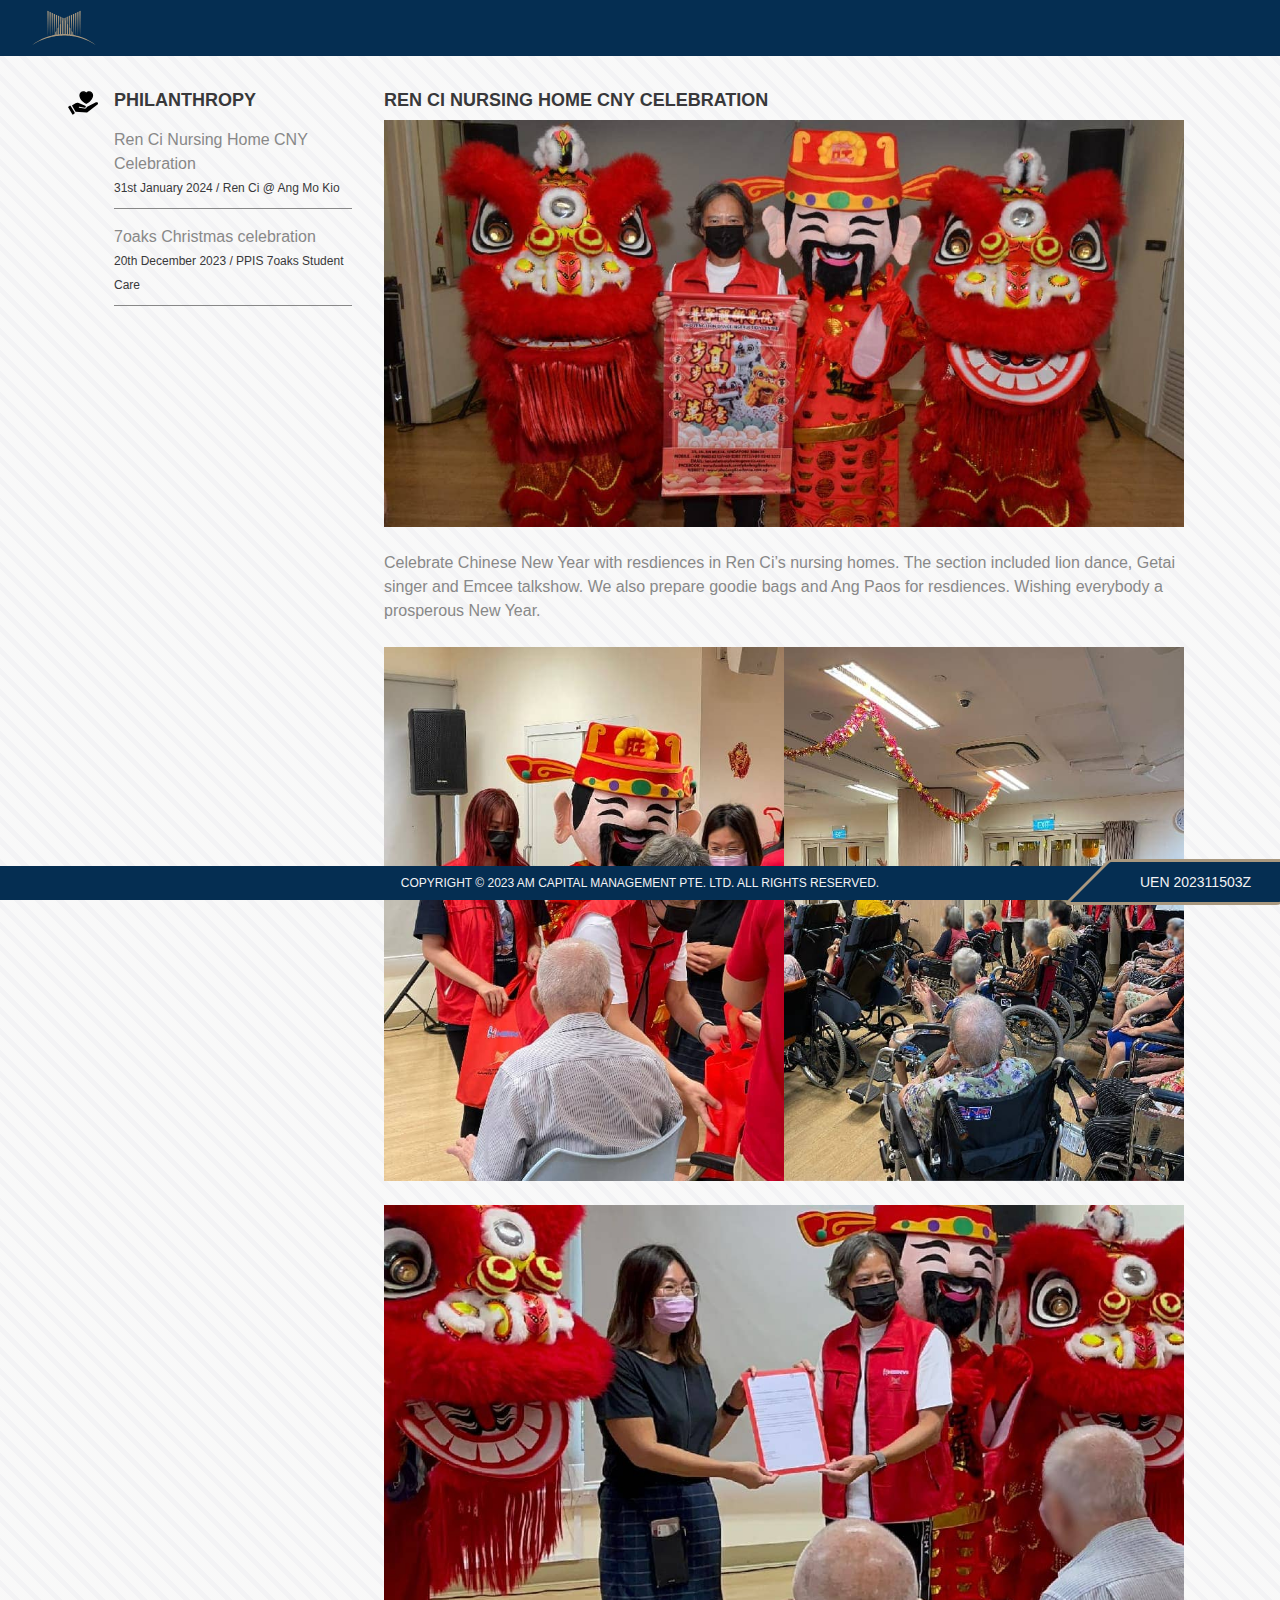
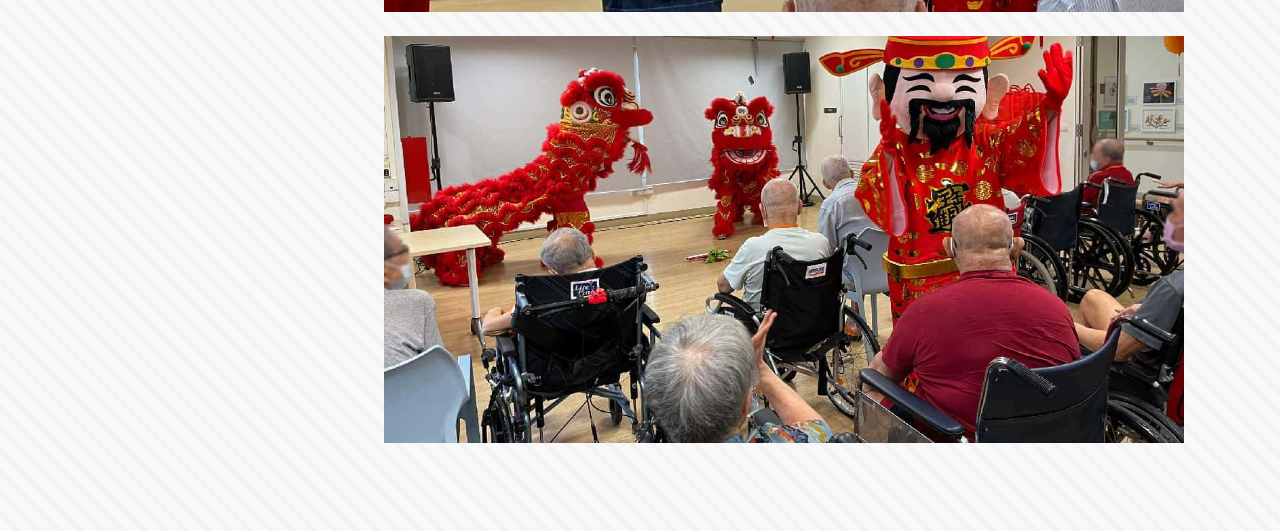
==== commit dbffe161: "修改內容頁1為index" ====
--- a/index.html
+++ b/index.html
@@ -6,7 +6,7 @@
     <meta name="viewport" content="width=device-width, initial-scale=1, shrink-to-fit=no">
     <meta http-equiv="X-UA-Compatible" content="ie=edge">
     <meta name="format-detection" content="telephone=no" />
-    <link rel="stylesheet" href="style/all.min.css">
+    <link rel="stylesheet" href="../style/all.min.css">
     <script src="https://ajax.googleapis.com/ajax/libs/jquery/3.6.0/jquery.min.js"></script>
     <script src="https://unpkg.com/aos@2.3.1/dist/aos.js"></script>
     <link href="https://unpkg.com/aos@2.3.1/dist/aos.css" rel="stylesheet">
@@ -17,63 +17,63 @@
     <link rel="apple-touch-icon-precomposed" href="images/favicon.png">
 </head>
 
-<body id="bodyBg">
+<body>
     <header>
-        <a href="tpl/philanthropy01.html" target="_blank">philanthropy</a>
+        <a class="logo" href="home.html"></a>
     </header>
 
-    <main>
-        <div class="slogan">
-            <h1 data-aos="zoom-in" data-aos-duration="800" data-aos-once="true">AM CAPITAL MANAGEMENT PTE. LTD</h1>
-            <h2 data-aos="fade-down" data-aos-duration="800" data-aos-delay="800" data-aos-once="true">AM CAPITAL</h2>
-            <h2 data-aos="fade-up" data-aos-duration="800" data-aos-delay="800" data-aos-once="true">MANAGEMENT PTE LTD</h2>
+    <!-- content -->
+    <div class="content --half --phi">
+        <div class="content__aside --noHide">
+            <ul class="content__aside__menu">
+                <li>PHILANTHROPY</li>
+                <li>
+                    <a href="#">
+                        Ren Ci Nursing Home CNY Celebration
+                        <p>31st January 2024 / Ren Ci @ Ang Mo Kio</p>
+                    </a>
+                </li>
+                <li>
+                    <a href="tpl/philanthropy02.html">
+                        7oaks Christmas celebration
+                        <p>20th December 2023 / PPIS 7oaks Student Care</p>
+                    </a>
+                </li>
+            </ul>
         </div>
-
-
-        <!-- info -->
-        <ul class="info">
-            <li>
-                <a href="mailto:amcapital@amcm.sg">
-                    <i class="icon_mail" data-aos="zoom-in" data-aos-duration="700" data-aos-once="true" data-aos-delay="1600"></i>
-                    <code data-aos="fade-in" data-aos-duration="700" data-aos-once="true" data-aos-delay="1600">amcapital@amcm.sg</code>
-                </a>
+    
+    
+    
+    
+    
+        <ul class="content__txt">
+            <li class="content__txt__title">
+                Ren Ci Nursing Home CNY Celebration
             </li>
-            <li>
-                <a class="no_hand">
-                    <i class="icon_address" data-aos="zoom-in" data-aos-duration="700" data-aos-once="true" data-aos-delay="2000"></i>
-                    <code data-aos="fade-in" data-aos-duration="700" data-aos-once="true" data-aos-delay="2000">
-                        1 SCOTTS ROAD, #22-12/13 SHAW CENTRE,<br>
-                        SINGAPORE 228208
-                    </code>
-                </a>
+            <li><img src="../images/img_philanthropy01_1.jpg"></li>
+            <li>Celebrate Chinese New Year with resdiences in Ren Ci’s nursing homes. The section included lion dance, Getai
+                singer and Emcee talkshow. We also prepare goodie bags and Ang Paos for resdiences.
+                Wishing everybody a prosperous New Year.</li>
+            <li class="--twoPic">
+                <img src="../images/img_philanthropy01_2.jpg">
+                <img src="../images/img_philanthropy01_3.jpg">
             </li>
+            <li><img src="../images/img_philanthropy01_4.jpg"></li>
+            <li><img src="../images/img_philanthropy01_5.jpg"></li>
         </ul>
-        <!-- info end -->
-
-
-
-        <footer>
-            <!-- copyright -->
-            <div class="copyright">
-                COPYRIGHT © 2023 AM CAPITAL MANAGEMENT PTE. LTD. ALL RIGHTS RESERVED.
-                <code>UEN 202311503Z</code>
-            </div>
-            <!-- copyright end -->
-
-            <span data-txt="UEN 202311503Z"></span>
-        </footer>
-    </main>
-
-
-
-    <script>
-        $(document).ready(()=>{ 
-            setTimeout(()=>{ $('#loading').addClass('--hide')},1000);
-            setTimeout(()=>{ $('#loading').remove()},1800);
-        })
-
-        AOS.init();
-    </script>
+    </div>
+    <!-- content end -->
+    
+    <footer>
+        <!-- copyright -->
+        <div class="copyright">
+            COPYRIGHT © 2023 AM CAPITAL MANAGEMENT PTE. LTD. ALL RIGHTS RESERVED.
+            <code>UEN 202311503Z</code>
+        </div>
+        <!-- copyright end -->
+    
+        <span data-txt="UEN 202311503Z"></span>
+    </footer>
 </body>
 
 </html>--- a/style/all.min.css
+++ b/style/all.min.css
@@ -1 +1 @@
-@font-face{font-family:"ethnocentric";src:url("../images/ethnocentric.woff") format("woff")}.txt_primary{color:#38383a !important}.txt_secondary{color:#052e52 !important}.txt_white{color:#f3f3f5 !important}.txt_black{color:#000 !important}.txt_darkgray{color:#38383a !important}.txt_lightgray{color:#888 !important}.txt_shadow{color:rgba(0,0,0,.3) !important}.bg_primary{background:#052e52 !important}.bg_secondary{background:#a9987f !important}.bg_secondary02{background:#38383a !important}.bg_background{background:#f3f3f5 !important}.bg_white{background:#fff !important}.bg_black{background:#000 !important}.bg_lineBg{background:repeating-linear-gradient(45deg, rgba(201, 202, 202, 0.12), rgba(201, 202, 202, 0.12) 10px, #f3f3f5 10px, #f3f3f5 15px) !important}.bg_white_alpha{background:rgba(255,255,255,.5) !important}.bg_black_alpha{background:rgba(0,0,0,.7) !important}.bg_lightblack_alpha{background:rgba(124,123,123,.3) !important}.more_btn::after,.more_btn,.active_item{-webkit-transition:all .3s ease-in-out;transition:all .3s ease-in-out}.hand,[class*=_btn]:not(:disabled),.content__aside__menu li:not(:first-child),.labelMd.--redio{cursor:pointer}.no_hand{cursor:default;-webkit-transition:none;transition:none}.mt5{margin-top:5px}.mt6{margin-top:6px}.mt7{margin-top:7px}.mt8{margin-top:8px}.mt9{margin-top:9px}.mt10{margin-top:10px}.mt11{margin-top:11px}.mt12{margin-top:12px}.mt13{margin-top:13px}.mt14{margin-top:14px}.mt15{margin-top:15px}.mt16{margin-top:16px}.mt17{margin-top:17px}.mt18{margin-top:18px}.mt19{margin-top:19px}.mt20{margin-top:20px}.mt21{margin-top:21px}.mt22{margin-top:22px}.mt23{margin-top:23px}.mt24{margin-top:24px}.mt25{margin-top:25px}.mt26{margin-top:26px}.mt27{margin-top:27px}.mt28{margin-top:28px}.mt29{margin-top:29px}.mt30{margin-top:30px}.mt31{margin-top:31px}.mt32{margin-top:32px}.mt33{margin-top:33px}.mt34{margin-top:34px}.mt35{margin-top:35px}.mt36{margin-top:36px}.mt37{margin-top:37px}.mt38{margin-top:38px}.mt39{margin-top:39px}.mt40{margin-top:40px}.mt41{margin-top:41px}.mt42{margin-top:42px}.mt43{margin-top:43px}.mt44{margin-top:44px}.mt45{margin-top:45px}.mt46{margin-top:46px}.mt47{margin-top:47px}.mt48{margin-top:48px}.mr5{margin-right:5px}.mr6{margin-right:6px}.mr7{margin-right:7px}.mr8{margin-right:8px}.mr9{margin-right:9px}.mr10{margin-right:10px}.mr11{margin-right:11px}.mr12{margin-right:12px}.mr13{margin-right:13px}.mr14{margin-right:14px}.mr15{margin-right:15px}.mr16{margin-right:16px}.mr17{margin-right:17px}.mr18{margin-right:18px}.mr19{margin-right:19px}.mr20{margin-right:20px}.mr21{margin-right:21px}.mr22{margin-right:22px}.mr23{margin-right:23px}.mr24{margin-right:24px}.mr25{margin-right:25px}.mr26{margin-right:26px}.mr27{margin-right:27px}.mr28{margin-right:28px}.mr29{margin-right:29px}.mr30{margin-right:30px}.mr31{margin-right:31px}.mr32{margin-right:32px}.mr33{margin-right:33px}.mr34{margin-right:34px}.mr35{margin-right:35px}.mr36{margin-right:36px}.mr37{margin-right:37px}.mr38{margin-right:38px}.mr39{margin-right:39px}.mr40{margin-right:40px}.mr41{margin-right:41px}.mr42{margin-right:42px}.mr43{margin-right:43px}.mr44{margin-right:44px}.mr45{margin-right:45px}.mr46{margin-right:46px}.mr47{margin-right:47px}.mr48{margin-right:48px}.mb5{margin-bottom:5px}.mb6{margin-bottom:6px}.mb7{margin-bottom:7px}.mb8{margin-bottom:8px}.mb9{margin-bottom:9px}.mb10{margin-bottom:10px}.mb11{margin-bottom:11px}.mb12{margin-bottom:12px}.mb13{margin-bottom:13px}.mb14{margin-bottom:14px}.mb15{margin-bottom:15px}.mb16{margin-bottom:16px}.mb17{margin-bottom:17px}.mb18{margin-bottom:18px}.mb19{margin-bottom:19px}.mb20{margin-bottom:20px}.mb21{margin-bottom:21px}.mb22{margin-bottom:22px}.mb23{margin-bottom:23px}.mb24{margin-bottom:24px}.mb25{margin-bottom:25px}.mb26{margin-bottom:26px}.mb27{margin-bottom:27px}.mb28{margin-bottom:28px}.mb29{margin-bottom:29px}.mb30{margin-bottom:30px}.mb31{margin-bottom:31px}.mb32{margin-bottom:32px}.mb33{margin-bottom:33px}.mb34{margin-bottom:34px}.mb35{margin-bottom:35px}.mb36{margin-bottom:36px}.mb37{margin-bottom:37px}.mb38{margin-bottom:38px}.mb39{margin-bottom:39px}.mb40{margin-bottom:40px}.mb41{margin-bottom:41px}.mb42{margin-bottom:42px}.mb43{margin-bottom:43px}.mb44{margin-bottom:44px}.mb45{margin-bottom:45px}.mb46{margin-bottom:46px}.mb47{margin-bottom:47px}.mb48{margin-bottom:48px}.ml5{margin-left:5px}.ml6{margin-left:6px}.ml7{margin-left:7px}.ml8{margin-left:8px}.ml9{margin-left:9px}.ml10{margin-left:10px}.ml11{margin-left:11px}.ml12{margin-left:12px}.ml13{margin-left:13px}.ml14{margin-left:14px}.ml15{margin-left:15px}.ml16{margin-left:16px}.ml17{margin-left:17px}.ml18{margin-left:18px}.ml19{margin-left:19px}.ml20{margin-left:20px}.ml21{margin-left:21px}.ml22{margin-left:22px}.ml23{margin-left:23px}.ml24{margin-left:24px}.ml25{margin-left:25px}.ml26{margin-left:26px}.ml27{margin-left:27px}.ml28{margin-left:28px}.ml29{margin-left:29px}.ml30{margin-left:30px}.ml31{margin-left:31px}.ml32{margin-left:32px}.ml33{margin-left:33px}.ml34{margin-left:34px}.ml35{margin-left:35px}.ml36{margin-left:36px}.ml37{margin-left:37px}.ml38{margin-left:38px}.ml39{margin-left:39px}.ml40{margin-left:40px}.ml41{margin-left:41px}.ml42{margin-left:42px}.ml43{margin-left:43px}.ml44{margin-left:44px}.ml45{margin-left:45px}.ml46{margin-left:46px}.ml47{margin-left:47px}.ml48{margin-left:48px}.txtc{text-align:center !important}.txtl{text-align:left !important}.txtr{text-align:right !important}.w100{width:100% !important}.w100px{width:100px !important}.w99{width:99% !important}.w99px{width:99px !important}.w98{width:98% !important}.w98px{width:98px !important}.w97{width:97% !important}.w97px{width:97px !important}.w96{width:96% !important}.w96px{width:96px !important}.w95{width:95% !important}.w95px{width:95px !important}.w94{width:94% !important}.w94px{width:94px !important}.w93{width:93% !important}.w93px{width:93px !important}.w92{width:92% !important}.w92px{width:92px !important}.w91{width:91% !important}.w91px{width:91px !important}.w90{width:90% !important}.w90px{width:90px !important}.w89{width:89% !important}.w89px{width:89px !important}.w88{width:88% !important}.w88px{width:88px !important}.w87{width:87% !important}.w87px{width:87px !important}.w86{width:86% !important}.w86px{width:86px !important}.w85{width:85% !important}.w85px{width:85px !important}.w84{width:84% !important}.w84px{width:84px !important}.w83{width:83% !important}.w83px{width:83px !important}.w82{width:82% !important}.w82px{width:82px !important}.w81{width:81% !important}.w81px{width:81px !important}.w80{width:80% !important}.w80px{width:80px !important}.w79{width:79% !important}.w79px{width:79px !important}.w78{width:78% !important}.w78px{width:78px !important}.w77{width:77% !important}.w77px{width:77px !important}.w76{width:76% !important}.w76px{width:76px !important}.w75{width:75% !important}.w75px{width:75px !important}.w74{width:74% !important}.w74px{width:74px !important}.w73{width:73% !important}.w73px{width:73px !important}.w72{width:72% !important}.w72px{width:72px !important}.w71{width:71% !important}.w71px{width:71px !important}.w70{width:70% !important}.w70px{width:70px !important}.w69{width:69% !important}.w69px{width:69px !important}.w68{width:68% !important}.w68px{width:68px !important}.w67{width:67% !important}.w67px{width:67px !important}.w66{width:66% !important}.w66px{width:66px !important}.w65{width:65% !important}.w65px{width:65px !important}.w64{width:64% !important}.w64px{width:64px !important}.w63{width:63% !important}.w63px{width:63px !important}.w62{width:62% !important}.w62px{width:62px !important}.w61{width:61% !important}.w61px{width:61px !important}.w60{width:60% !important}.w60px{width:60px !important}.w59{width:59% !important}.w59px{width:59px !important}.w58{width:58% !important}.w58px{width:58px !important}.w57{width:57% !important}.w57px{width:57px !important}.w56{width:56% !important}.w56px{width:56px !important}.w55{width:55% !important}.w55px{width:55px !important}.w54{width:54% !important}.w54px{width:54px !important}.w53{width:53% !important}.w53px{width:53px !important}.w52{width:52% !important}.w52px{width:52px !important}.w51{width:51% !important}.w51px{width:51px !important}.w50{width:50% !important}.w50px{width:50px !important}.w49{width:49% !important}.w49px{width:49px !important}.w48{width:48% !important}.w48px{width:48px !important}.w47{width:47% !important}.w47px{width:47px !important}.w46{width:46% !important}.w46px{width:46px !important}.w45{width:45% !important}.w45px{width:45px !important}.w44{width:44% !important}.w44px{width:44px !important}.w43{width:43% !important}.w43px{width:43px !important}.w42{width:42% !important}.w42px{width:42px !important}.w41{width:41% !important}.w41px{width:41px !important}.w40{width:40% !important}.w40px{width:40px !important}.w39{width:39% !important}.w39px{width:39px !important}.w38{width:38% !important}.w38px{width:38px !important}.w37{width:37% !important}.w37px{width:37px !important}.w36{width:36% !important}.w36px{width:36px !important}.w35{width:35% !important}.w35px{width:35px !important}.w34{width:34% !important}.w34px{width:34px !important}.w33{width:33% !important}.w33px{width:33px !important}.w32{width:32% !important}.w32px{width:32px !important}.w31{width:31% !important}.w31px{width:31px !important}.w30{width:30% !important}.w30px{width:30px !important}.w29{width:29% !important}.w29px{width:29px !important}.w28{width:28% !important}.w28px{width:28px !important}.w27{width:27% !important}.w27px{width:27px !important}.w26{width:26% !important}.w26px{width:26px !important}.w25{width:25% !important}.w25px{width:25px !important}.w24{width:24% !important}.w24px{width:24px !important}.w23{width:23% !important}.w23px{width:23px !important}.w22{width:22% !important}.w22px{width:22px !important}.w21{width:21% !important}.w21px{width:21px !important}.w20{width:20% !important}.w20px{width:20px !important}.w19{width:19% !important}.w19px{width:19px !important}.w18{width:18% !important}.w18px{width:18px !important}.w17{width:17% !important}.w17px{width:17px !important}.w16{width:16% !important}.w16px{width:16px !important}.w15{width:15% !important}.w15px{width:15px !important}.w14{width:14% !important}.w14px{width:14px !important}.w13{width:13% !important}.w13px{width:13px !important}.w12{width:12% !important}.w12px{width:12px !important}.w11{width:11% !important}.w11px{width:11px !important}.w10{width:10% !important}.w10px{width:10px !important}.w9{width:9% !important}.w9px{width:9px !important}.w8{width:8% !important}.w8px{width:8px !important}.w7{width:7% !important}.w7px{width:7px !important}.w6{width:6% !important}.w6px{width:6px !important}.w5{width:5% !important}.w5px{width:5px !important}.w4{width:4% !important}.w4px{width:4px !important}.w3{width:3% !important}.w3px{width:3px !important}.w2{width:2% !important}.w2px{width:2px !important}.w1{width:1% !important}.w1px{width:1px !important}*{font-family:"Roboto",sans-serif;-webkit-box-sizing:border-box;box-sizing:border-box;-webkit-touch-callout:none;-webkit-text-size-adjust:none}html,body,div,span,iframe,h1,h2,h3,h4,h5,h6,p,a,em,img,tt,b,i,ol,ul,li,form,label,caption{margin:0;padding:0;border:0;outline:0;background:rgba(0,0,0,0);list-style:none;font-style:normal;font-weight:normal;font-size:100%;vertical-align:baseline}html,body{width:100%;min-height:100%;-ms-touch-action:manipulation;touch-action:manipulation;font-size:14px;color:#38383a;scroll-behavior:smooth}*:hover,*:focus,*:active{outline:0;-moz-outline:none;-webkit-tap-highlight-color:rgba(0,0,0,0)}a{color:inherit;font-family:"Roboto",sans-serif;font-weight:inherit;text-decoration:none}input[type=number]::-webkit-inner-spin-button,input[type=number]::-webkit-outer-spin-button{-webkit-appearance:none;appearance:none}input[type=number]{-moz-appearance:textfield}input[type=password]::-webkit-textfield-decoration-container{visibility:hidden}input,button,select,textarea{font-family:"Roboto",sans-serif;padding:0;border:0;background-color:rgba(0,0,0,0);-webkit-box-sizing:border-box;box-sizing:border-box;-webkit-appearance:none;-moz-appearance:none;-ms-appearance:none;appearance:none;resize:none;color:#000;font-size:14px;border-radius:0;margin:0}input::-ms-clear,input::-ms-reveal,select::-ms-expand{display:none}.nofloat:after{content:"";display:table;clear:both}table{border-collapse:collapse;border-spacing:0}img{max-width:100%;vertical-align:middle;-o-object-fit:cover;object-fit:cover}tt{font-family:"Roboto",sans-serif}@media only screen and (min-device-width: 1025px){::-webkit-scrollbar{width:6px;height:6px;background-color:#052e52}::-webkit-scrollbar-thumb{background-color:rgba(255,255,255,.5);border:1px #052e52 solid;border-radius:3px;cursor:pointer;-webkit-transition:background .5s linear;transition:background .5s linear}*:hover::-webkit-scrollbar-thumb{background-color:#a9987f}::-webkit-scrollbar-corner{background-color:#a9987f}}.--noscroll{overflow:hidden}.slogan h2{text-shadow:0 0 5px rgba(0,0,0,.3)}.active_item{opacity:0;visibility:collapse;-webkit-transform:translate3d(0, -20%, 0);transform:translate3d(0, -20%, 0);-webkit-transform-origin:0 top;transform-origin:0 top;z-index:2}@media screen and (max-width: 1024px){.active_item{-webkit-transform:scale(1, 0);transform:scale(1, 0);height:0}}.--active>.active_item,.--active~.active_item{visibility:visible;opacity:1;-webkit-transform:translate3d(0, 0, 0);transform:translate3d(0, 0, 0)}@media screen and (max-width: 1024px){.--active>.active_item,.--active~.active_item{-webkit-transform:scale(1, 1);transform:scale(1, 1);height:auto}}.pd_RLauto{padding-left:180px;padding-right:180px}@media screen and (max-width: 1180px){.pd_RLauto{padding-left:64px;padding-right:64px}}@media screen and (max-width: 996px){.pd_RLauto{padding-left:calc(24px + constant(safe-area-inset-left));padding-left:calc(24px + env(safe-area-inset-left));padding-right:calc(24px + constant(safe-area-inset-right));padding-right:calc(24px + env(safe-area-inset-right))}}.pd_TBauto{padding-top:64px;padding-bottom:64px}@media screen and (max-width: 1024px){.pd_TBauto{padding-top:32px;padding-bottom:32px}}.more_btn{position:relative;display:block;min-width:120px;padding:0 16px;height:40px;border-radius:40px;border:1px solid #a9987f;background:#a9987f;margin:auto;-webkit-transition:all .3s ease-in-out;transition:all .3s ease-in-out}.more_btn::after{content:attr(data-txt);color:#38383a;font-size:20px;font-weight:bold;z-index:1}@media screen and (max-width: 1180px){.more_btn{font-size:14px}}@media(pointer: fine)and (-webkit-max-device-pixel-ratio: 2),(pointer: fine)and (max-resolution: 2dppx),screen and (pointer: fine)and (-webkit-max-device-pixel-ratio: 2),(-moz-touch-enabled: 0){.more_btn:not(:disabled):not(.--on):not(.--err):hover{background:rgba(0,0,0,0)}.more_btn:not(:disabled):not(.--on):not(.--err):hover::after{color:#f3f3f5}}.more_btn:not(:disabled):not(.--on):not(.--err):active{background:rgba(0,0,0,0)}.more_btn:not(:disabled):not(.--on):not(.--err):active::after{color:#f3f3f5}.txt_bold{font-weight:bold}.txt_link{color:#052e52;font-weight:bold;-webkit-transition:all .3s ease-in-out;transition:all .3s ease-in-out}@media(pointer: fine)and (-webkit-max-device-pixel-ratio: 2),(pointer: fine)and (max-resolution: 2dppx),screen and (pointer: fine)and (-webkit-max-device-pixel-ratio: 2),(-moz-touch-enabled: 0){.txt_link:not(:disabled):not(.--on):not(.--err):hover{text-decoration:underline}}.txt_link:not(:disabled):not(.--on):not(.--err):active{text-decoration:underline}body{display:-webkit-box;display:-ms-flexbox;display:flex;-webkit-box-align:center;-ms-flex-align:center;align-items:center;-webkit-box-pack:center;-ms-flex-pack:center;justify-content:center;-webkit-box-orient:vertical;-webkit-box-direction:normal;-ms-flex-direction:column;flex-direction:column}.labelMd{display:-webkit-box;display:-ms-flexbox;display:flex;position:relative;width:150px;height:30px;background:#fff;border:1px solid;margin-bottom:24px;-webkit-transition:all .3s ease-in-out;transition:all .3s ease-in-out}.labelMd code{position:absolute;bottom:calc(100% + 2px);left:0;padding:0 2px;font-size:12px;white-space:nowrap}.labelMd .txt{-webkit-box-flex:0;-ms-flex:none;flex:none;font-size:12px;white-space:nowrap}.labelMd i{position:absolute;top:0;bottom:0;right:8px;-webkit-box-flex:0;-ms-flex:none;flex:none;width:30px;height:30px}.labelMd.--text input{width:100%;height:100%;padding:0 8px}.labelMd.--select select{width:100%;height:100%;padding:0 8px}.labelMd.--redio{display:-webkit-inline-box;display:-ms-inline-flexbox;display:inline-flex;-webkit-box-align:center;-ms-flex-align:center;align-items:center;-webkit-box-pack:start;-ms-flex-pack:start;justify-content:flex-start}.labelMd.--redio input{display:none}.labelMd.--redio span{position:relative;display:block;width:15px;height:15px;background:#fff;border:1px solid;border-radius:15px;margin-right:5px}.labelMd.--redio span::before{position:absolute;top:0;right:0;bottom:0;left:0;content:none;width:calc(100% - 4px);height:calc(100% - 4px);background:#a9987f;border-radius:100%;margin:auto}.labelMd.--redio input:checked+span::before{content:""}.normal_input{width:100%;height:48px;padding:0 16px;background:#fff;border:1px solid rgba(0,0,0,0);-webkit-transition:all .3s ease-in-out;transition:all .3s ease-in-out}.normal_input+.notice:empty{display:none}.normal_input.--err+.notice{display:block;padding:4px 16px 0}.normal_textarea{width:100%;height:200px;padding:16px;background:#fff;border:1px solid rgba(0,0,0,0);-webkit-transition:all .3s ease-in-out;transition:all .3s ease-in-out}.icon_mail{display:inline-block;background:url(../images/icon_mail.svg) no-repeat center/contain}.icon_address{display:inline-block;background:url(../images/icon_address.svg) no-repeat center/contain}body{background:repeating-linear-gradient(45deg, rgba(201, 202, 202, 0.12), rgba(201, 202, 202, 0.12) 10px, #f3f3f5 10px, #f3f3f5 15px)}header{position:absolute;top:0;left:0;display:-webkit-box;display:-ms-flexbox;display:flex;-webkit-box-align:center;-ms-flex-align:center;align-items:center;-webkit-box-pack:end;-ms-flex-pack:end;justify-content:flex-end;position:sticky;width:100%;height:56px;background:url(../images/icon_logo.svg) 50px/64px no-repeat #052e52;padding:0 32px;z-index:2}header a{padding:8px 24px;border:2px solid #a9987f;border-radius:5px;color:#f3f3f5;font-size:14px;font-weight:bold;text-transform:uppercase;-webkit-transition:all .3s ease-in-out;transition:all .3s ease-in-out}@media(pointer: fine)and (-webkit-max-device-pixel-ratio: 2),(pointer: fine)and (max-resolution: 2dppx),screen and (pointer: fine)and (-webkit-max-device-pixel-ratio: 2),(-moz-touch-enabled: 0){header a:not(:disabled):not(.--on):not(.--err):hover{background:#a9987f;color:#052e52}}header a:not(:disabled):not(.--on):not(.--err):active{background:#a9987f;color:#052e52}main{width:100%;min-height:100%;padding:100px 0 24px}@media screen and (max-width: 996px){main{padding:56px 0 120px}}.slogan{text-align:center;margin-bottom:100px}.slogan h1{width:200px;height:150px;background:url(../images/icon_logo.svg) no-repeat center/contain;color:rgba(0,0,0,0);margin:auto auto 16px}@media screen and (max-width: 599px){.slogan h1{width:150px;height:100px}}.slogan h2{font-family:"ethnocentric",serif;font-size:40px;letter-spacing:3px}.slogan h2+h2{margin-top:12px}@media screen and (max-width: 996px){.slogan h2{font-size:24px;letter-spacing:0}}.info{display:-webkit-box;display:-ms-flexbox;display:flex;-webkit-box-align:center;-ms-flex-align:center;align-items:center;-webkit-box-pack:center;-ms-flex-pack:center;justify-content:center;-webkit-box-orient:vertical;-webkit-box-direction:normal;-ms-flex-direction:column;flex-direction:column}.info li{font-size:14px;margin-bottom:40px;-webkit-transition:all .3s ease-in-out;transition:all .3s ease-in-out}@media(pointer: fine)and (-webkit-max-device-pixel-ratio: 2),(pointer: fine)and (max-resolution: 2dppx),screen and (pointer: fine)and (-webkit-max-device-pixel-ratio: 2),(-moz-touch-enabled: 0){.info li:not(:disabled):not(.--on):not(.--err):hover{opacity:.5}}.info li:not(:disabled):not(.--on):not(.--err):active{opacity:.5}.info a{display:-webkit-box;display:-ms-flexbox;display:flex;-webkit-box-align:center;-ms-flex-align:center;align-items:center;-webkit-box-pack:center;-ms-flex-pack:center;justify-content:center;-webkit-box-orient:vertical;-webkit-box-direction:normal;-ms-flex-direction:column;flex-direction:column;text-align:center}.info i{position:relative;width:40px;height:40px;background-color:#38383a;background-size:20px;border-radius:100%;margin-bottom:16px}@media screen and (max-width: 996px){.info i{width:30px;height:30px}}.content{padding:32px 64px;color:#888;font-size:16px}@media screen and (max-width: 1180px){.content{padding:32px}}.content.--half{display:-webkit-box;display:-ms-flexbox;display:flex;-webkit-box-pack:justify;-ms-flex-pack:justify;justify-content:space-between}@media screen and (max-width: 996px){.content.--half{-webkit-box-orient:vertical;-webkit-box-direction:normal;-ms-flex-direction:column;flex-direction:column}}.content__title{max-width:1180px;color:#38383a;font-size:32px;font-weight:bold;margin:auto auto 32px}.content__img{max-width:1180px;margin:auto auto 32px}.content__aside{width:25%;padding-left:50px}@media screen and (max-width: 996px){.content__aside{display:none}}@media screen and (max-width: 996px){.content__aside.--noHide{display:block;width:100%}}.content__aside__menu{position:relative;margin-bottom:64px}.content__aside__menu::before{position:absolute;top:0;right:calc(100% + 16px);content:"";display:block;width:30px;height:30px;background:url(../images/icon_list.svg) no-repeat;-webkit-filter:brightness(0);filter:brightness(0)}.--phi .content__aside__menu::before{background-image:url(../images/icon_list_p.svg)}.content__aside__menu li{line-height:24px;margin-bottom:16px;color:#888}.content__aside__menu li p{color:#38383a;font-size:12px}.content__aside__menu li:first-child{color:#38383a;font-size:18px;font-weight:bold;text-transform:uppercase}.content__aside__menu li:not(:first-child){padding-bottom:8px;border-bottom:1px solid;-webkit-transition:all .3s ease-in-out;transition:all .3s ease-in-out}@media(pointer: fine)and (-webkit-max-device-pixel-ratio: 2),(pointer: fine)and (max-resolution: 2dppx),screen and (pointer: fine)and (-webkit-max-device-pixel-ratio: 2),(-moz-touch-enabled: 0){.content__aside__menu li:not(:first-child):not(:disabled):not(.--on):not(.--err):hover{color:#38383a}}.content__aside__menu li:not(:first-child):not(:disabled):not(.--on):not(.--err):active{color:#38383a}.content__txt{max-width:1180px;line-height:24px;margin:0 auto 32px}.--half .content__txt{width:calc(75% - 64px)}@media screen and (max-width: 996px){.--half .content__txt{width:100%}}.content__txt li{margin-bottom:24px}.content__txt li.--twoPic{display:-webkit-box;display:-ms-flexbox;display:flex}.content__txt li.--twoPic img{width:50%}.content__txt__title{color:#38383a;font-size:18px;font-weight:bold;margin-bottom:8px !important;text-transform:uppercase}.inside{line-height:20px;padding:16px 32px 0;font-size:14px}.inside li{list-style:disc;margin-bottom:8px}.inside.--noStyle>li{list-style:none}footer{position:fixed;bottom:0;left:0;width:100%;padding:10px 24px;background:#052e52;color:#f3f3f5;font-size:12px;text-align:center}footer code{display:none}@media screen and (max-width: 996px){footer code{display:block;font-weight:bold}}footer span{position:absolute;bottom:-5px;right:-24px;display:block;padding:12px 50px;background:#052e52;border-radius:5px;border:3px solid #a9987f;border-left-width:4px;-webkit-transform:skewX(-45deg);transform:skewX(-45deg)}@media screen and (max-width: 996px){footer span{display:none}}footer span::before{content:attr(data-txt);display:block;font-size:14px;-webkit-transform:skewX(45deg);transform:skewX(45deg)}/*# sourceMappingURL=all.min.css.map */+@font-face{font-family:"ethnocentric";src:url("../images/ethnocentric.woff") format("woff")}.txt_primary{color:#38383a !important}.txt_secondary{color:#052e52 !important}.txt_white{color:#f3f3f5 !important}.txt_black{color:#000 !important}.txt_darkgray{color:#38383a !important}.txt_lightgray{color:#888 !important}.txt_shadow{color:rgba(0,0,0,.3) !important}.bg_primary{background:#052e52 !important}.bg_secondary{background:#a9987f !important}.bg_secondary02{background:#38383a !important}.bg_background{background:#f3f3f5 !important}.bg_white{background:#fff !important}.bg_black{background:#000 !important}.bg_lineBg{background:repeating-linear-gradient(45deg, rgba(201, 202, 202, 0.12), rgba(201, 202, 202, 0.12) 10px, #f3f3f5 10px, #f3f3f5 15px) !important}.bg_white_alpha{background:rgba(255,255,255,.5) !important}.bg_black_alpha{background:rgba(0,0,0,.7) !important}.bg_lightblack_alpha{background:rgba(124,123,123,.3) !important}.more_btn::after,.more_btn,.active_item{-webkit-transition:all .3s ease-in-out;transition:all .3s ease-in-out}.hand,[class*=_btn]:not(:disabled),.content__aside__menu li:not(:first-child),.labelMd.--redio{cursor:pointer}.no_hand{cursor:default;-webkit-transition:none;transition:none}.mt5{margin-top:5px}.mt6{margin-top:6px}.mt7{margin-top:7px}.mt8{margin-top:8px}.mt9{margin-top:9px}.mt10{margin-top:10px}.mt11{margin-top:11px}.mt12{margin-top:12px}.mt13{margin-top:13px}.mt14{margin-top:14px}.mt15{margin-top:15px}.mt16{margin-top:16px}.mt17{margin-top:17px}.mt18{margin-top:18px}.mt19{margin-top:19px}.mt20{margin-top:20px}.mt21{margin-top:21px}.mt22{margin-top:22px}.mt23{margin-top:23px}.mt24{margin-top:24px}.mt25{margin-top:25px}.mt26{margin-top:26px}.mt27{margin-top:27px}.mt28{margin-top:28px}.mt29{margin-top:29px}.mt30{margin-top:30px}.mt31{margin-top:31px}.mt32{margin-top:32px}.mt33{margin-top:33px}.mt34{margin-top:34px}.mt35{margin-top:35px}.mt36{margin-top:36px}.mt37{margin-top:37px}.mt38{margin-top:38px}.mt39{margin-top:39px}.mt40{margin-top:40px}.mt41{margin-top:41px}.mt42{margin-top:42px}.mt43{margin-top:43px}.mt44{margin-top:44px}.mt45{margin-top:45px}.mt46{margin-top:46px}.mt47{margin-top:47px}.mt48{margin-top:48px}.mr5{margin-right:5px}.mr6{margin-right:6px}.mr7{margin-right:7px}.mr8{margin-right:8px}.mr9{margin-right:9px}.mr10{margin-right:10px}.mr11{margin-right:11px}.mr12{margin-right:12px}.mr13{margin-right:13px}.mr14{margin-right:14px}.mr15{margin-right:15px}.mr16{margin-right:16px}.mr17{margin-right:17px}.mr18{margin-right:18px}.mr19{margin-right:19px}.mr20{margin-right:20px}.mr21{margin-right:21px}.mr22{margin-right:22px}.mr23{margin-right:23px}.mr24{margin-right:24px}.mr25{margin-right:25px}.mr26{margin-right:26px}.mr27{margin-right:27px}.mr28{margin-right:28px}.mr29{margin-right:29px}.mr30{margin-right:30px}.mr31{margin-right:31px}.mr32{margin-right:32px}.mr33{margin-right:33px}.mr34{margin-right:34px}.mr35{margin-right:35px}.mr36{margin-right:36px}.mr37{margin-right:37px}.mr38{margin-right:38px}.mr39{margin-right:39px}.mr40{margin-right:40px}.mr41{margin-right:41px}.mr42{margin-right:42px}.mr43{margin-right:43px}.mr44{margin-right:44px}.mr45{margin-right:45px}.mr46{margin-right:46px}.mr47{margin-right:47px}.mr48{margin-right:48px}.mb5{margin-bottom:5px}.mb6{margin-bottom:6px}.mb7{margin-bottom:7px}.mb8{margin-bottom:8px}.mb9{margin-bottom:9px}.mb10{margin-bottom:10px}.mb11{margin-bottom:11px}.mb12{margin-bottom:12px}.mb13{margin-bottom:13px}.mb14{margin-bottom:14px}.mb15{margin-bottom:15px}.mb16{margin-bottom:16px}.mb17{margin-bottom:17px}.mb18{margin-bottom:18px}.mb19{margin-bottom:19px}.mb20{margin-bottom:20px}.mb21{margin-bottom:21px}.mb22{margin-bottom:22px}.mb23{margin-bottom:23px}.mb24{margin-bottom:24px}.mb25{margin-bottom:25px}.mb26{margin-bottom:26px}.mb27{margin-bottom:27px}.mb28{margin-bottom:28px}.mb29{margin-bottom:29px}.mb30{margin-bottom:30px}.mb31{margin-bottom:31px}.mb32{margin-bottom:32px}.mb33{margin-bottom:33px}.mb34{margin-bottom:34px}.mb35{margin-bottom:35px}.mb36{margin-bottom:36px}.mb37{margin-bottom:37px}.mb38{margin-bottom:38px}.mb39{margin-bottom:39px}.mb40{margin-bottom:40px}.mb41{margin-bottom:41px}.mb42{margin-bottom:42px}.mb43{margin-bottom:43px}.mb44{margin-bottom:44px}.mb45{margin-bottom:45px}.mb46{margin-bottom:46px}.mb47{margin-bottom:47px}.mb48{margin-bottom:48px}.ml5{margin-left:5px}.ml6{margin-left:6px}.ml7{margin-left:7px}.ml8{margin-left:8px}.ml9{margin-left:9px}.ml10{margin-left:10px}.ml11{margin-left:11px}.ml12{margin-left:12px}.ml13{margin-left:13px}.ml14{margin-left:14px}.ml15{margin-left:15px}.ml16{margin-left:16px}.ml17{margin-left:17px}.ml18{margin-left:18px}.ml19{margin-left:19px}.ml20{margin-left:20px}.ml21{margin-left:21px}.ml22{margin-left:22px}.ml23{margin-left:23px}.ml24{margin-left:24px}.ml25{margin-left:25px}.ml26{margin-left:26px}.ml27{margin-left:27px}.ml28{margin-left:28px}.ml29{margin-left:29px}.ml30{margin-left:30px}.ml31{margin-left:31px}.ml32{margin-left:32px}.ml33{margin-left:33px}.ml34{margin-left:34px}.ml35{margin-left:35px}.ml36{margin-left:36px}.ml37{margin-left:37px}.ml38{margin-left:38px}.ml39{margin-left:39px}.ml40{margin-left:40px}.ml41{margin-left:41px}.ml42{margin-left:42px}.ml43{margin-left:43px}.ml44{margin-left:44px}.ml45{margin-left:45px}.ml46{margin-left:46px}.ml47{margin-left:47px}.ml48{margin-left:48px}.txtc{text-align:center !important}.txtl{text-align:left !important}.txtr{text-align:right !important}.w100{width:100% !important}.w100px{width:100px !important}.w99{width:99% !important}.w99px{width:99px !important}.w98{width:98% !important}.w98px{width:98px !important}.w97{width:97% !important}.w97px{width:97px !important}.w96{width:96% !important}.w96px{width:96px !important}.w95{width:95% !important}.w95px{width:95px !important}.w94{width:94% !important}.w94px{width:94px !important}.w93{width:93% !important}.w93px{width:93px !important}.w92{width:92% !important}.w92px{width:92px !important}.w91{width:91% !important}.w91px{width:91px !important}.w90{width:90% !important}.w90px{width:90px !important}.w89{width:89% !important}.w89px{width:89px !important}.w88{width:88% !important}.w88px{width:88px !important}.w87{width:87% !important}.w87px{width:87px !important}.w86{width:86% !important}.w86px{width:86px !important}.w85{width:85% !important}.w85px{width:85px !important}.w84{width:84% !important}.w84px{width:84px !important}.w83{width:83% !important}.w83px{width:83px !important}.w82{width:82% !important}.w82px{width:82px !important}.w81{width:81% !important}.w81px{width:81px !important}.w80{width:80% !important}.w80px{width:80px !important}.w79{width:79% !important}.w79px{width:79px !important}.w78{width:78% !important}.w78px{width:78px !important}.w77{width:77% !important}.w77px{width:77px !important}.w76{width:76% !important}.w76px{width:76px !important}.w75{width:75% !important}.w75px{width:75px !important}.w74{width:74% !important}.w74px{width:74px !important}.w73{width:73% !important}.w73px{width:73px !important}.w72{width:72% !important}.w72px{width:72px !important}.w71{width:71% !important}.w71px{width:71px !important}.w70{width:70% !important}.w70px{width:70px !important}.w69{width:69% !important}.w69px{width:69px !important}.w68{width:68% !important}.w68px{width:68px !important}.w67{width:67% !important}.w67px{width:67px !important}.w66{width:66% !important}.w66px{width:66px !important}.w65{width:65% !important}.w65px{width:65px !important}.w64{width:64% !important}.w64px{width:64px !important}.w63{width:63% !important}.w63px{width:63px !important}.w62{width:62% !important}.w62px{width:62px !important}.w61{width:61% !important}.w61px{width:61px !important}.w60{width:60% !important}.w60px{width:60px !important}.w59{width:59% !important}.w59px{width:59px !important}.w58{width:58% !important}.w58px{width:58px !important}.w57{width:57% !important}.w57px{width:57px !important}.w56{width:56% !important}.w56px{width:56px !important}.w55{width:55% !important}.w55px{width:55px !important}.w54{width:54% !important}.w54px{width:54px !important}.w53{width:53% !important}.w53px{width:53px !important}.w52{width:52% !important}.w52px{width:52px !important}.w51{width:51% !important}.w51px{width:51px !important}.w50{width:50% !important}.w50px{width:50px !important}.w49{width:49% !important}.w49px{width:49px !important}.w48{width:48% !important}.w48px{width:48px !important}.w47{width:47% !important}.w47px{width:47px !important}.w46{width:46% !important}.w46px{width:46px !important}.w45{width:45% !important}.w45px{width:45px !important}.w44{width:44% !important}.w44px{width:44px !important}.w43{width:43% !important}.w43px{width:43px !important}.w42{width:42% !important}.w42px{width:42px !important}.w41{width:41% !important}.w41px{width:41px !important}.w40{width:40% !important}.w40px{width:40px !important}.w39{width:39% !important}.w39px{width:39px !important}.w38{width:38% !important}.w38px{width:38px !important}.w37{width:37% !important}.w37px{width:37px !important}.w36{width:36% !important}.w36px{width:36px !important}.w35{width:35% !important}.w35px{width:35px !important}.w34{width:34% !important}.w34px{width:34px !important}.w33{width:33% !important}.w33px{width:33px !important}.w32{width:32% !important}.w32px{width:32px !important}.w31{width:31% !important}.w31px{width:31px !important}.w30{width:30% !important}.w30px{width:30px !important}.w29{width:29% !important}.w29px{width:29px !important}.w28{width:28% !important}.w28px{width:28px !important}.w27{width:27% !important}.w27px{width:27px !important}.w26{width:26% !important}.w26px{width:26px !important}.w25{width:25% !important}.w25px{width:25px !important}.w24{width:24% !important}.w24px{width:24px !important}.w23{width:23% !important}.w23px{width:23px !important}.w22{width:22% !important}.w22px{width:22px !important}.w21{width:21% !important}.w21px{width:21px !important}.w20{width:20% !important}.w20px{width:20px !important}.w19{width:19% !important}.w19px{width:19px !important}.w18{width:18% !important}.w18px{width:18px !important}.w17{width:17% !important}.w17px{width:17px !important}.w16{width:16% !important}.w16px{width:16px !important}.w15{width:15% !important}.w15px{width:15px !important}.w14{width:14% !important}.w14px{width:14px !important}.w13{width:13% !important}.w13px{width:13px !important}.w12{width:12% !important}.w12px{width:12px !important}.w11{width:11% !important}.w11px{width:11px !important}.w10{width:10% !important}.w10px{width:10px !important}.w9{width:9% !important}.w9px{width:9px !important}.w8{width:8% !important}.w8px{width:8px !important}.w7{width:7% !important}.w7px{width:7px !important}.w6{width:6% !important}.w6px{width:6px !important}.w5{width:5% !important}.w5px{width:5px !important}.w4{width:4% !important}.w4px{width:4px !important}.w3{width:3% !important}.w3px{width:3px !important}.w2{width:2% !important}.w2px{width:2px !important}.w1{width:1% !important}.w1px{width:1px !important}*{font-family:"Roboto",sans-serif;-webkit-box-sizing:border-box;box-sizing:border-box;-webkit-touch-callout:none;-webkit-text-size-adjust:none}html,body,div,span,iframe,h1,h2,h3,h4,h5,h6,p,a,em,img,tt,b,i,ol,ul,li,form,label,caption{margin:0;padding:0;border:0;outline:0;background:rgba(0,0,0,0);list-style:none;font-style:normal;font-weight:normal;font-size:100%;vertical-align:baseline}html,body{width:100%;min-height:100%;-ms-touch-action:manipulation;touch-action:manipulation;font-size:14px;color:#38383a;scroll-behavior:smooth}*:hover,*:focus,*:active{outline:0;-moz-outline:none;-webkit-tap-highlight-color:rgba(0,0,0,0)}a{color:inherit;font-family:"Roboto",sans-serif;font-weight:inherit;text-decoration:none}input[type=number]::-webkit-inner-spin-button,input[type=number]::-webkit-outer-spin-button{-webkit-appearance:none;appearance:none}input[type=number]{-moz-appearance:textfield}input[type=password]::-webkit-textfield-decoration-container{visibility:hidden}input,button,select,textarea{font-family:"Roboto",sans-serif;padding:0;border:0;background-color:rgba(0,0,0,0);-webkit-box-sizing:border-box;box-sizing:border-box;-webkit-appearance:none;-moz-appearance:none;-ms-appearance:none;appearance:none;resize:none;color:#000;font-size:14px;border-radius:0;margin:0}input::-ms-clear,input::-ms-reveal,select::-ms-expand{display:none}.nofloat:after{content:"";display:table;clear:both}table{border-collapse:collapse;border-spacing:0}img{max-width:100%;vertical-align:middle;-o-object-fit:cover;object-fit:cover}tt{font-family:"Roboto",sans-serif}@media only screen and (min-device-width: 1025px){::-webkit-scrollbar{width:6px;height:6px;background-color:#052e52}::-webkit-scrollbar-thumb{background-color:rgba(255,255,255,.5);border:1px #052e52 solid;border-radius:3px;cursor:pointer;-webkit-transition:background .5s linear;transition:background .5s linear}*:hover::-webkit-scrollbar-thumb{background-color:#a9987f}::-webkit-scrollbar-corner{background-color:#a9987f}}.--noscroll{overflow:hidden}.slogan h2{text-shadow:0 0 5px rgba(0,0,0,.3)}.active_item{opacity:0;visibility:collapse;-webkit-transform:translate3d(0, -20%, 0);transform:translate3d(0, -20%, 0);-webkit-transform-origin:0 top;transform-origin:0 top;z-index:2}@media screen and (max-width: 1024px){.active_item{-webkit-transform:scale(1, 0);transform:scale(1, 0);height:0}}.--active>.active_item,.--active~.active_item{visibility:visible;opacity:1;-webkit-transform:translate3d(0, 0, 0);transform:translate3d(0, 0, 0)}@media screen and (max-width: 1024px){.--active>.active_item,.--active~.active_item{-webkit-transform:scale(1, 1);transform:scale(1, 1);height:auto}}.pd_RLauto{padding-left:180px;padding-right:180px}@media screen and (max-width: 1180px){.pd_RLauto{padding-left:64px;padding-right:64px}}@media screen and (max-width: 996px){.pd_RLauto{padding-left:calc(24px + constant(safe-area-inset-left));padding-left:calc(24px + env(safe-area-inset-left));padding-right:calc(24px + constant(safe-area-inset-right));padding-right:calc(24px + env(safe-area-inset-right))}}.pd_TBauto{padding-top:64px;padding-bottom:64px}@media screen and (max-width: 1024px){.pd_TBauto{padding-top:32px;padding-bottom:32px}}.more_btn{position:relative;display:block;min-width:120px;padding:0 16px;height:40px;border-radius:40px;border:1px solid #a9987f;background:#a9987f;margin:auto;-webkit-transition:all .3s ease-in-out;transition:all .3s ease-in-out}.more_btn::after{content:attr(data-txt);color:#38383a;font-size:20px;font-weight:bold;z-index:1}@media screen and (max-width: 1180px){.more_btn{font-size:14px}}@media(pointer: fine)and (-webkit-max-device-pixel-ratio: 2),(pointer: fine)and (max-resolution: 2dppx),screen and (pointer: fine)and (-webkit-max-device-pixel-ratio: 2),(-moz-touch-enabled: 0){.more_btn:not(:disabled):not(.--on):not(.--err):hover{background:rgba(0,0,0,0)}.more_btn:not(:disabled):not(.--on):not(.--err):hover::after{color:#f3f3f5}}.more_btn:not(:disabled):not(.--on):not(.--err):active{background:rgba(0,0,0,0)}.more_btn:not(:disabled):not(.--on):not(.--err):active::after{color:#f3f3f5}.txt_bold{font-weight:bold}.txt_link{color:#052e52;font-weight:bold;-webkit-transition:all .3s ease-in-out;transition:all .3s ease-in-out}@media(pointer: fine)and (-webkit-max-device-pixel-ratio: 2),(pointer: fine)and (max-resolution: 2dppx),screen and (pointer: fine)and (-webkit-max-device-pixel-ratio: 2),(-moz-touch-enabled: 0){.txt_link:not(:disabled):not(.--on):not(.--err):hover{text-decoration:underline}}.txt_link:not(:disabled):not(.--on):not(.--err):active{text-decoration:underline}body{display:-webkit-box;display:-ms-flexbox;display:flex;-webkit-box-align:center;-ms-flex-align:center;align-items:center;-webkit-box-pack:center;-ms-flex-pack:center;justify-content:center;-webkit-box-orient:vertical;-webkit-box-direction:normal;-ms-flex-direction:column;flex-direction:column}.labelMd{display:-webkit-box;display:-ms-flexbox;display:flex;position:relative;width:150px;height:30px;background:#fff;border:1px solid;margin-bottom:24px;-webkit-transition:all .3s ease-in-out;transition:all .3s ease-in-out}.labelMd code{position:absolute;bottom:calc(100% + 2px);left:0;padding:0 2px;font-size:12px;white-space:nowrap}.labelMd .txt{-webkit-box-flex:0;-ms-flex:none;flex:none;font-size:12px;white-space:nowrap}.labelMd i{position:absolute;top:0;bottom:0;right:8px;-webkit-box-flex:0;-ms-flex:none;flex:none;width:30px;height:30px}.labelMd.--text input{width:100%;height:100%;padding:0 8px}.labelMd.--select select{width:100%;height:100%;padding:0 8px}.labelMd.--redio{display:-webkit-inline-box;display:-ms-inline-flexbox;display:inline-flex;-webkit-box-align:center;-ms-flex-align:center;align-items:center;-webkit-box-pack:start;-ms-flex-pack:start;justify-content:flex-start}.labelMd.--redio input{display:none}.labelMd.--redio span{position:relative;display:block;width:15px;height:15px;background:#fff;border:1px solid;border-radius:15px;margin-right:5px}.labelMd.--redio span::before{position:absolute;top:0;right:0;bottom:0;left:0;content:none;width:calc(100% - 4px);height:calc(100% - 4px);background:#a9987f;border-radius:100%;margin:auto}.labelMd.--redio input:checked+span::before{content:""}.normal_input{width:100%;height:48px;padding:0 16px;background:#fff;border:1px solid rgba(0,0,0,0);-webkit-transition:all .3s ease-in-out;transition:all .3s ease-in-out}.normal_input+.notice:empty{display:none}.normal_input.--err+.notice{display:block;padding:4px 16px 0}.normal_textarea{width:100%;height:200px;padding:16px;background:#fff;border:1px solid rgba(0,0,0,0);-webkit-transition:all .3s ease-in-out;transition:all .3s ease-in-out}.icon_mail{display:inline-block;background:url(../images/icon_mail.svg) no-repeat center/contain}.icon_address{display:inline-block;background:url(../images/icon_address.svg) no-repeat center/contain}body{background:repeating-linear-gradient(45deg, rgba(201, 202, 202, 0.12), rgba(201, 202, 202, 0.12) 10px, #f3f3f5 10px, #f3f3f5 15px)}header{position:absolute;top:0;left:0;display:-webkit-box;display:-ms-flexbox;display:flex;-webkit-box-align:center;-ms-flex-align:center;align-items:center;-webkit-box-pack:justify;-ms-flex-pack:justify;justify-content:space-between;position:sticky;width:100%;height:56px;background:#052e52;padding:0 32px;z-index:2}header .logo{display:block;height:100%;width:64px;background:url(../images/icon_logo.svg) center no-repeat;-webkit-transition:all .3s ease-in-out;transition:all .3s ease-in-out}@media(pointer: fine)and (-webkit-max-device-pixel-ratio: 2),(pointer: fine)and (max-resolution: 2dppx),screen and (pointer: fine)and (-webkit-max-device-pixel-ratio: 2),(-moz-touch-enabled: 0){header .logo:not(:disabled):not(.--on):not(.--err):hover{-webkit-transform:scale(1.2);transform:scale(1.2)}}header .logo:not(:disabled):not(.--on):not(.--err):active{-webkit-transform:scale(1.2);transform:scale(1.2)}header .phil_btn{padding:8px 24px;border:2px solid #a9987f;border-radius:5px;color:#f3f3f5;font-size:14px;font-weight:bold;text-transform:uppercase;-webkit-transition:all .3s ease-in-out;transition:all .3s ease-in-out}@media(pointer: fine)and (-webkit-max-device-pixel-ratio: 2),(pointer: fine)and (max-resolution: 2dppx),screen and (pointer: fine)and (-webkit-max-device-pixel-ratio: 2),(-moz-touch-enabled: 0){header .phil_btn:not(:disabled):not(.--on):not(.--err):hover{background:#a9987f;color:#052e52}}header .phil_btn:not(:disabled):not(.--on):not(.--err):active{background:#a9987f;color:#052e52}main{width:100%;min-height:100%;padding:100px 0 24px}@media screen and (max-width: 996px){main{padding:56px 0 120px}}.slogan{text-align:center;margin-bottom:100px}.slogan h1{width:200px;height:150px;background:url(../images/icon_logo.svg) no-repeat center/contain;color:rgba(0,0,0,0);margin:auto auto 16px}@media screen and (max-width: 599px){.slogan h1{width:150px;height:100px}}.slogan h2{font-family:"ethnocentric",serif;font-size:40px;letter-spacing:3px}.slogan h2+h2{margin-top:12px}@media screen and (max-width: 996px){.slogan h2{font-size:24px;letter-spacing:0}}.info{display:-webkit-box;display:-ms-flexbox;display:flex;-webkit-box-align:center;-ms-flex-align:center;align-items:center;-webkit-box-pack:center;-ms-flex-pack:center;justify-content:center;-webkit-box-orient:vertical;-webkit-box-direction:normal;-ms-flex-direction:column;flex-direction:column}.info li{font-size:14px;margin-bottom:40px;-webkit-transition:all .3s ease-in-out;transition:all .3s ease-in-out}@media(pointer: fine)and (-webkit-max-device-pixel-ratio: 2),(pointer: fine)and (max-resolution: 2dppx),screen and (pointer: fine)and (-webkit-max-device-pixel-ratio: 2),(-moz-touch-enabled: 0){.info li:not(:disabled):not(.--on):not(.--err):hover{opacity:.5}}.info li:not(:disabled):not(.--on):not(.--err):active{opacity:.5}.info a{display:-webkit-box;display:-ms-flexbox;display:flex;-webkit-box-align:center;-ms-flex-align:center;align-items:center;-webkit-box-pack:center;-ms-flex-pack:center;justify-content:center;-webkit-box-orient:vertical;-webkit-box-direction:normal;-ms-flex-direction:column;flex-direction:column;text-align:center}.info i{position:relative;width:40px;height:40px;background-color:#38383a;background-size:20px;border-radius:100%;margin-bottom:16px}@media screen and (max-width: 996px){.info i{width:30px;height:30px}}.content{padding:32px 64px;color:#888;font-size:16px}@media screen and (max-width: 1180px){.content{padding:32px}}.content.--half{display:-webkit-box;display:-ms-flexbox;display:flex;-webkit-box-pack:justify;-ms-flex-pack:justify;justify-content:space-between}@media screen and (max-width: 996px){.content.--half{-webkit-box-orient:vertical;-webkit-box-direction:normal;-ms-flex-direction:column;flex-direction:column}}.content__title{max-width:1180px;color:#38383a;font-size:32px;font-weight:bold;margin:auto auto 32px}.content__img{max-width:1180px;margin:auto auto 32px}.content__aside{width:25%;padding-left:50px}@media screen and (max-width: 996px){.content__aside{display:none}}@media screen and (max-width: 996px){.content__aside.--noHide{display:block;width:100%}}.content__aside__menu{position:relative;margin-bottom:64px}.content__aside__menu::before{position:absolute;top:0;right:calc(100% + 16px);content:"";display:block;width:30px;height:30px;background:url(../images/icon_list.svg) no-repeat;-webkit-filter:brightness(0);filter:brightness(0)}.--phi .content__aside__menu::before{background-image:url(../images/icon_list_p.svg)}.content__aside__menu li{line-height:24px;margin-bottom:16px;color:#888}.content__aside__menu li p{color:#38383a;font-size:12px}.content__aside__menu li:first-child{color:#38383a;font-size:18px;font-weight:bold;text-transform:uppercase}.content__aside__menu li:not(:first-child){padding-bottom:8px;border-bottom:1px solid;-webkit-transition:all .3s ease-in-out;transition:all .3s ease-in-out}@media(pointer: fine)and (-webkit-max-device-pixel-ratio: 2),(pointer: fine)and (max-resolution: 2dppx),screen and (pointer: fine)and (-webkit-max-device-pixel-ratio: 2),(-moz-touch-enabled: 0){.content__aside__menu li:not(:first-child):not(:disabled):not(.--on):not(.--err):hover{color:#38383a}}.content__aside__menu li:not(:first-child):not(:disabled):not(.--on):not(.--err):active{color:#38383a}.content__txt{max-width:1180px;line-height:24px;margin:0 auto 32px}.--half .content__txt{width:calc(75% - 64px)}@media screen and (max-width: 996px){.--half .content__txt{width:100%}}.content__txt li{margin-bottom:24px}.content__txt li.--twoPic{display:-webkit-box;display:-ms-flexbox;display:flex}.content__txt li.--twoPic img{width:50%}.content__txt__title{color:#38383a;font-size:18px;font-weight:bold;margin-bottom:8px !important;text-transform:uppercase}.inside{line-height:20px;padding:16px 32px 0;font-size:14px}.inside li{list-style:disc;margin-bottom:8px}.inside.--noStyle>li{list-style:none}footer{position:fixed;bottom:0;left:0;width:100%;padding:10px 24px;background:#052e52;color:#f3f3f5;font-size:12px;text-align:center}footer code{display:none}@media screen and (max-width: 996px){footer code{display:block;font-weight:bold}}footer span{position:absolute;bottom:-5px;right:-24px;display:block;padding:12px 50px;background:#052e52;border-radius:5px;border:3px solid #a9987f;border-left-width:4px;-webkit-transform:skewX(-45deg);transform:skewX(-45deg)}@media screen and (max-width: 996px){footer span{display:none}}footer span::before{content:attr(data-txt);display:block;font-size:14px;-webkit-transform:skewX(45deg);transform:skewX(45deg)}/*# sourceMappingURL=all.min.css.map */